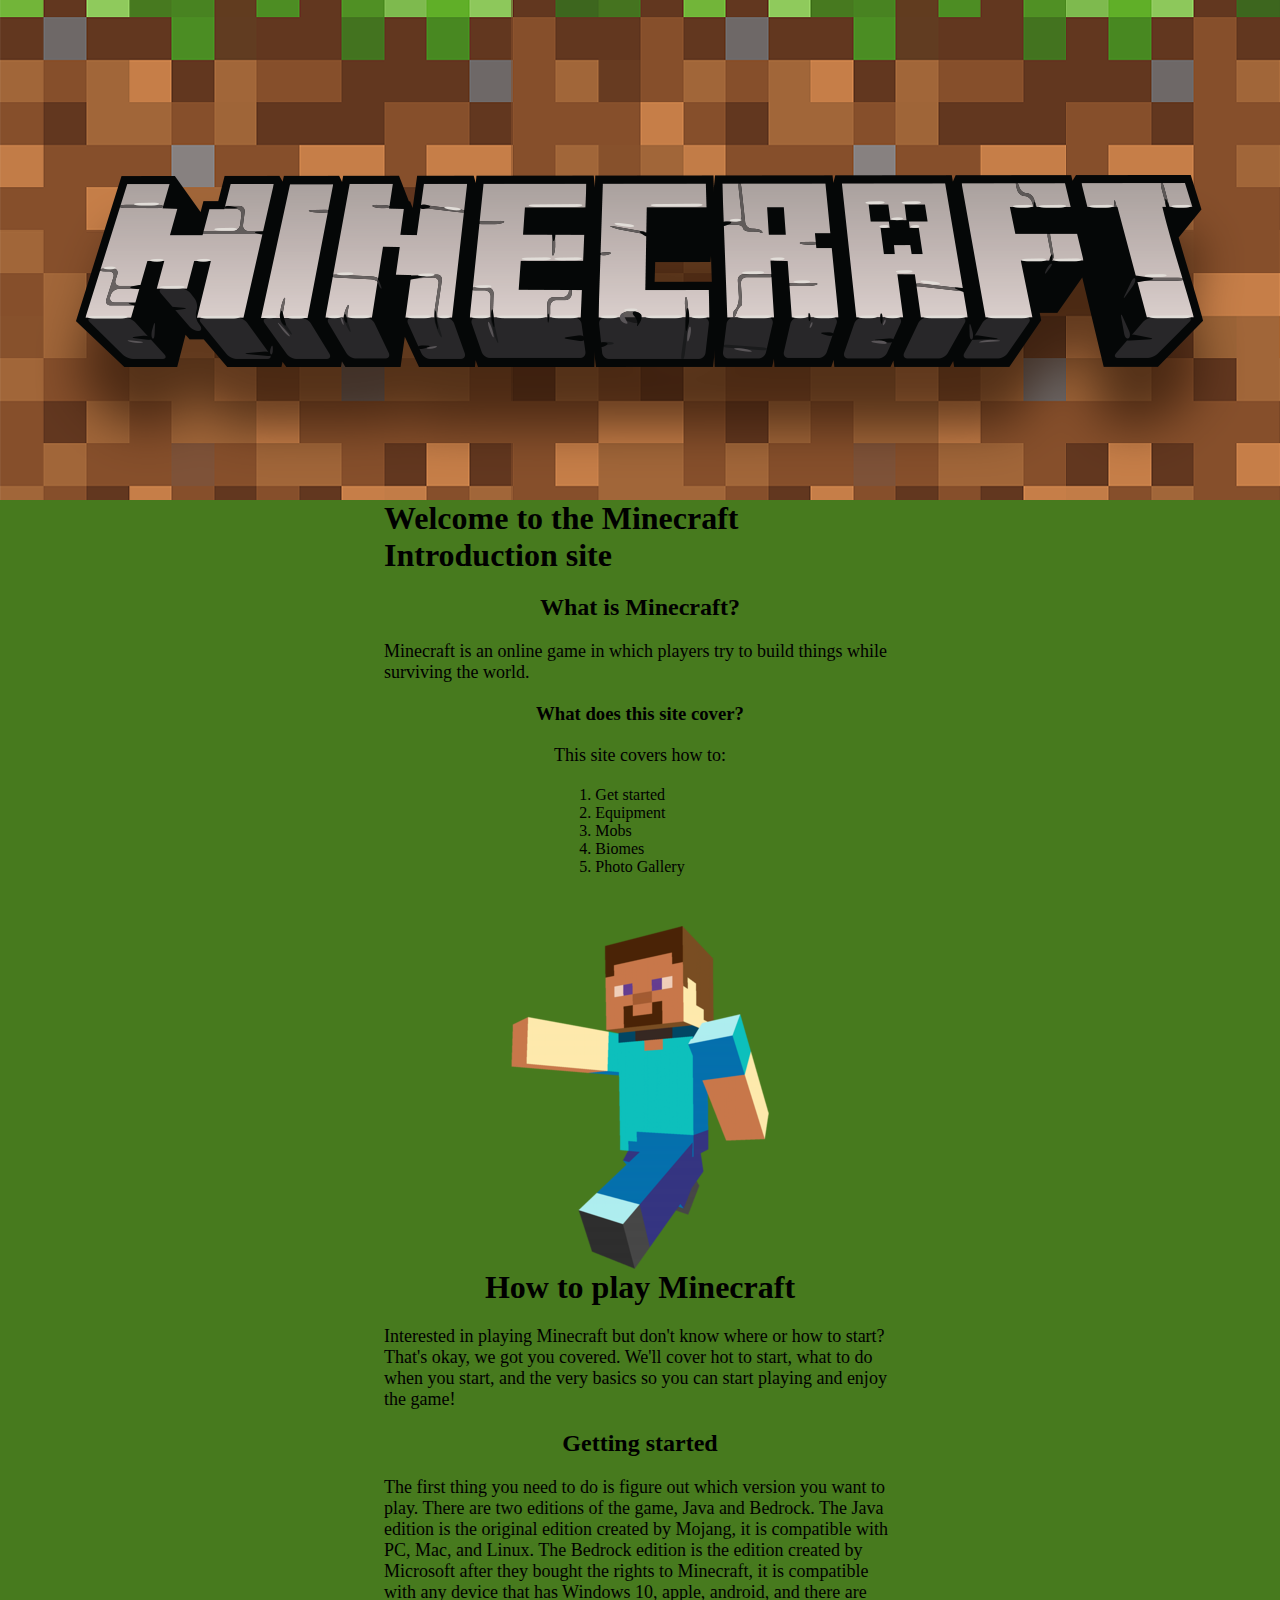
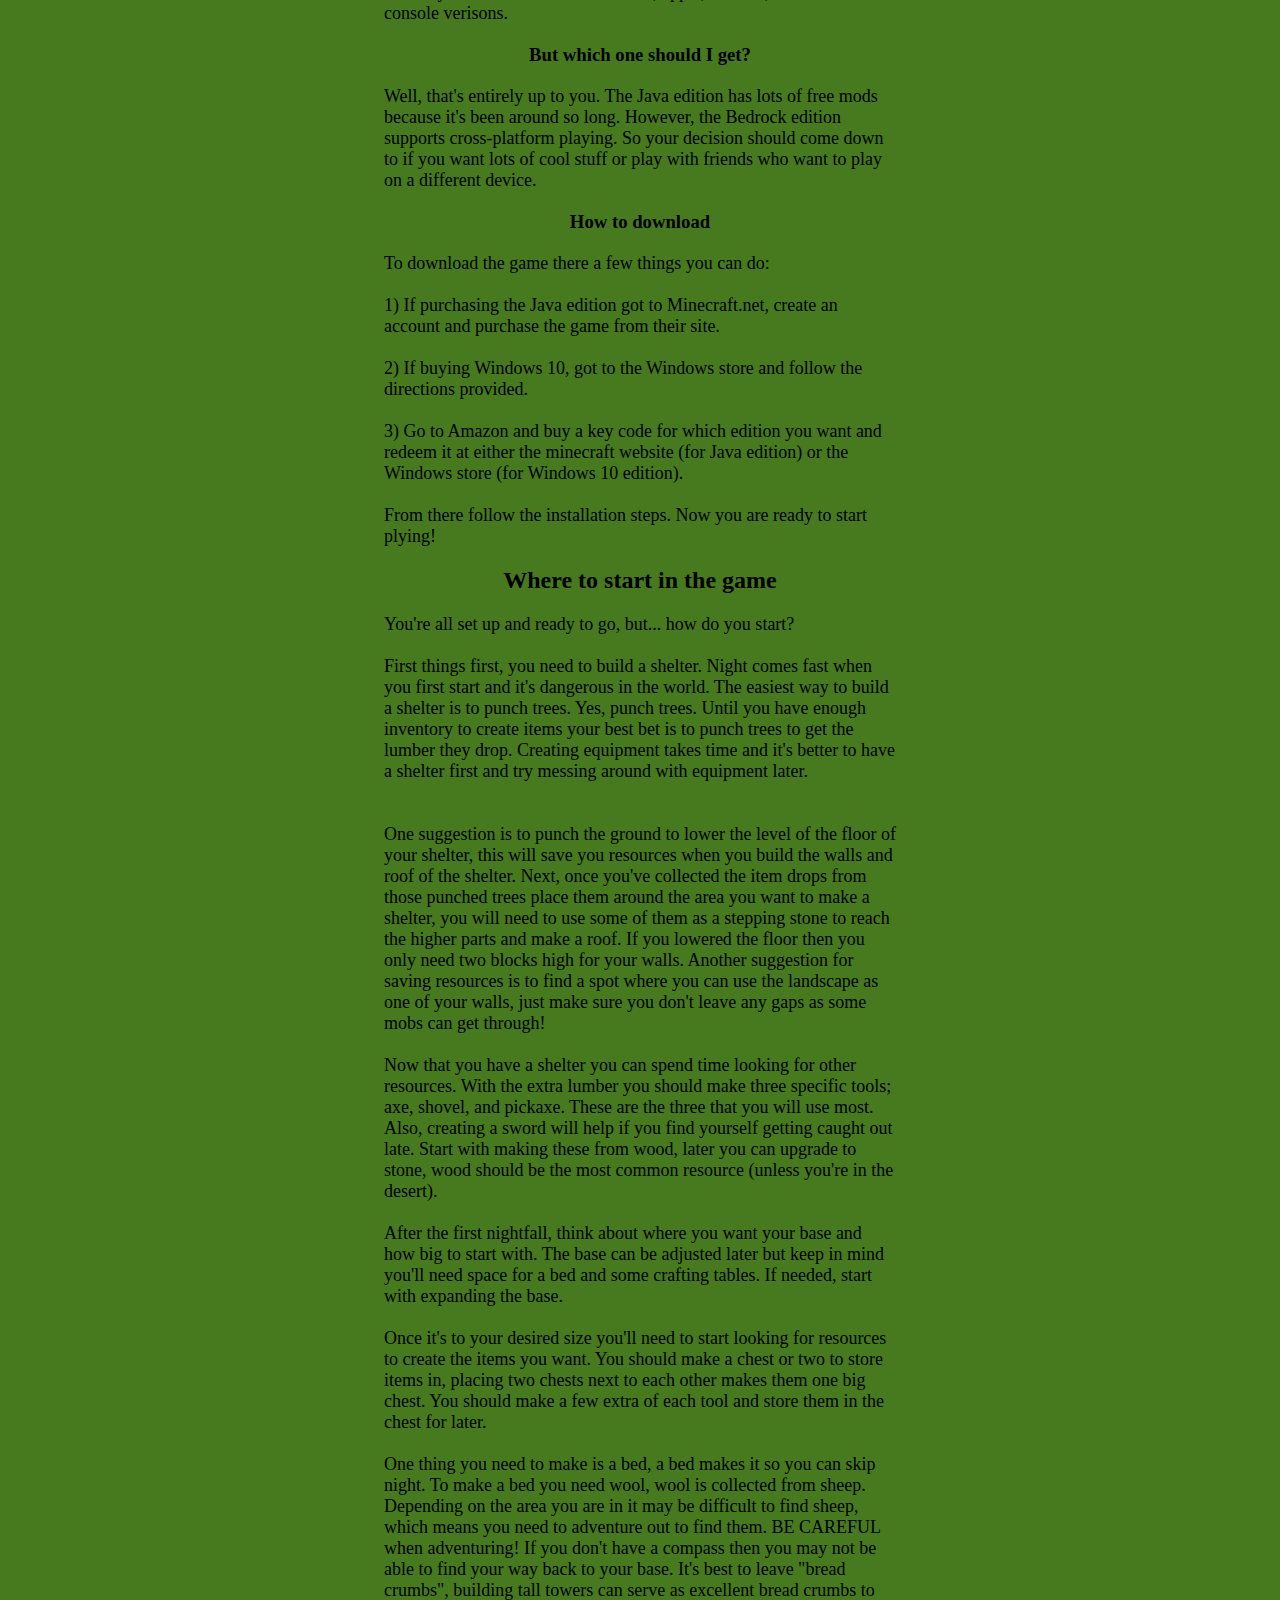
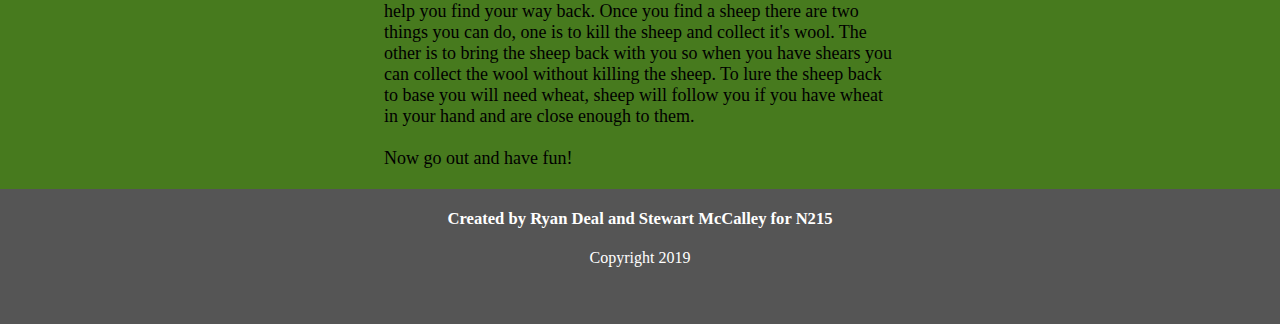
==== index.html @ 2ace2892 "created home page and added hero image" ====
<!DOCTYPE html>
<html lang="en">
  <head>
    <meta charset="UTF-8" />
    <meta name="viewport" content="width=device-width, initial-scale=1.0" />
    <meta http-equiv="X-UA-Compatible" content="ie=edge" />
    <link rel="stylesheet" href="css/styles.css" />
    <title>NEWM-N 215 Homework</title>
  </head>
  <body>
    <section class="nav"></section>
    <section class="start">
      <div class="header"></div>

      <div class="intro">
        <h1>Welcome to the Minecraft Introduction site</h1>
      </div>
      <div class="introH">
        <h2>What is Minecraft?</h2>
      </div>
      <div class="introP">
        <p>
          Minecraft is an online game in which players try to build things while
          surviving the world.
        </p>
      </div>
      <div class="detailsHeader">
        <h3>What does this site cover?</h3>
      </div>
      <div class="details">
        <p>This site covers how to:</p>
      </div>
      <div class="list">
        <ol>
          <li>Get started</li>
          <li>Equipment</li>
          <li>Mobs</li>
          <li>Biomes</li>
          <li>Photo Gallery</li>
        </ol>
      </div>
      <div class="steve">
        <img src="img/SteveMinecraft.png" alt="" />
      </div>
    </section>
    <section class="howTo">
      <div class="title">
        <h1>How to play Minecraft</h1>
      </div>
      <div class="opener">
        <p>
          Interested in playing Minecraft but don't know where or how to start?
          That's okay, we got you covered. We'll cover hot to start, what to do
          when you start, and the very basics so you can start playing and enjoy
          the game!
        </p>
      </div>
      <div class="getStarted">
        <h2>Getting started</h2>
      </div>
      <div class="starting">
        <p>
          The first thing you need to do is figure out which version you want to
          play. There are two editions of the game, Java and Bedrock. The Java
          edition is the original edition created by Mojang, it is compatible
          with PC, Mac, and Linux. The Bedrock edition is the edition created by
          Microsoft after they bought the rights to Minecraft, it is compatible
          with any device that has Windows 10, apple, android, and there are
          console verisons.
        </p>
      </div>
      <div class="edition">
        <h3>But which one should I get?</h3>
      </div>
      <div class="difference">
        <p>
          Well, that's entirely up to you. The Java edition has lots of free
          mods because it's been around so long. However, the Bedrock edition
          supports cross-platform playing. So your decision should come down to
          if you want lots of cool stuff or play with friends who want to play
          on a different device.
        </p>
      </div>
      <div class="download">
        <h3>How to download</h3>
      </div>
      <div class="downloading">
        <p>
          To download the game there a few things you can do:<br /><br />
          1) If purchasing the Java edition got to Minecraft.net, create an
          account and purchase the game from their site. <br /><br />
          2) If buying Windows 10, got to the Windows store and follow the
          directions provided. <br /><br />
          3) Go to Amazon and buy a key code for which edition you want and
          redeem it at either the minecraft website (for Java edition) or the
          Windows store (for Windows 10 edition).<br /><br />
          From there follow the installation steps. Now you are ready to start
          plying!
        </p>
      </div>
      <div class="playing">
        <h2>Where to start in the game</h2>
      </div>
      <div class="play">
        <p>
          You're all set up and ready to go, but... how do you start?<br /><br />
          First things first, you need to build a shelter. Night comes fast when
          you first start and it's dangerous in the world. The easiest way to
          build a shelter is to punch trees. Yes, punch trees. Until you have
          enough inventory to create items your best bet is to punch trees to
          get the lumber they drop. Creating equipment takes time and it's
          better to have a shelter first and try messing around with equipment
          later. <br /><br /><br />
          One suggestion is to punch the ground to lower the level of the floor
          of your shelter, this will save you resources when you build the walls
          and roof of the shelter. Next, once you've collected the item drops
          from those punched trees place them around the area you want to make a
          shelter, you will need to use some of them as a stepping stone to
          reach the higher parts and make a roof. If you lowered the floor then
          you only need two blocks high for your walls. Another suggestion for
          saving resources is to find a spot where you can use the landscape as
          one of your walls, just make sure you don't leave any gaps as some
          mobs can get through!
          <br /><br />
          Now that you have a shelter you can spend time looking for other
          resources. With the extra lumber you should make three specific tools;
          axe, shovel, and pickaxe. These are the three that you will use most.
          Also, creating a sword will help if you find yourself getting caught
          out late. Start with making these from wood, later you can upgrade to
          stone, wood should be the most common resource (unless you're in the
          desert).<br /><br />
          After the first nightfall, think about where you want your base and
          how big to start with. The base can be adjusted later but keep in mind
          you'll need space for a bed and some crafting tables. If needed, start
          with expanding the base.<br />
          <br />Once it's to your desired size you'll need to start looking for
          resources to create the items you want. You should make a chest or two
          to store items in, placing two chests next to each other makes them
          one big chest. You should make a few extra of each tool and store them
          in the chest for later. <br /><br />
          One thing you need to make is a bed, a bed makes it so you can skip
          night. To make a bed you need wool, wool is collected from sheep.
          Depending on the area you are in it may be difficult to find sheep,
          which means you need to adventure out to find them. BE CAREFUL when
          adventuring! If you don't have a compass then you may not be able to
          find your way back to your base. It's best to leave "bread crumbs",
          building tall towers can serve as excellent bread crumbs to help you
          find your way back. Once you find a sheep there are two things you can
          do, one is to kill the sheep and collect it's wool. The other is to
          bring the sheep back with you so when you have shears you can collect
          the wool without killing the sheep. To lure the sheep back to base you
          will need wheat, sheep will follow you if you have wheat in your hand
          and are close enough to them. <br /><br />
          Now go out and have fun!
        </p>
      </div>
    </section>
    <section class="varieties"></section>
    <section class="varieties"></section>
    <section class="varieties"></section>
    <section class="photos"></section>
    <section class="footer">
      <div class="logo">
        <img src="img/favicon.ico" alt="" />
      </div>
      <div class="contributors">
        <h5>Created by Ryan Deal and Stewart McCalley for N215</h5>
      </div>
      <div class="copyright">
        <p>Copyright 2019</p>
      </div>
    </section>
  </body>
</html>
---- css/styles.css ----
* {
  margin: 0;
  padding: 0;
  -webkit-box-sizing: border-box;
  box-sizing: border-box; }

html,
body {
  height: 100%; }

h1,
h2,
h3,
h4,
h5,
h6,
p {
  margin-bottom: 20px; }

.footer {
  height: 15%;
  background-color: #555555;
  color: white; }
  .footer .contributors {
    font-size: 20px;
    display: -webkit-box;
    display: -ms-flexbox;
    display: flex;
    -webkit-box-pack: center;
    -ms-flex-pack: center;
    justify-content: center;
    -webkit-box-align: center;
    -ms-flex-align: center;
    align-items: center;
    width: 40%;
    margin: auto; }
    .footer .contributors h5 {
      margin-top: 20px; }
  .footer .copyright {
    display: -webkit-box;
    display: -ms-flexbox;
    display: flex;
    -webkit-box-pack: center;
    -ms-flex-pack: center;
    justify-content: center;
    -webkit-box-align: center;
    -ms-flex-align: center;
    align-items: center;
    width: 40%;
    margin: auto; }
  .footer .logo {
    position: absolute;
    margin-top: 20px;
    margin-left: 35%; }

.howTo {
  min-height: 100%;
  width: 100%;
  background-color: #477a1e; }
  .howTo p {
    font-size: 18px; }
  .howTo .title {
    display: -webkit-box;
    display: -ms-flexbox;
    display: flex;
    -webkit-box-pack: center;
    -ms-flex-pack: center;
    justify-content: center;
    -webkit-box-align: center;
    -ms-flex-align: center;
    align-items: center; }
  .howTo .opener {
    display: -webkit-box;
    display: -ms-flexbox;
    display: flex;
    -webkit-box-pack: center;
    -ms-flex-pack: center;
    justify-content: center;
    -webkit-box-align: center;
    -ms-flex-align: center;
    align-items: center;
    width: 40%;
    margin: auto; }
  .howTo .getStarted {
    display: -webkit-box;
    display: -ms-flexbox;
    display: flex;
    -webkit-box-pack: center;
    -ms-flex-pack: center;
    justify-content: center;
    -webkit-box-align: center;
    -ms-flex-align: center;
    align-items: center;
    width: 40%;
    margin: auto; }
  .howTo .starting {
    display: -webkit-box;
    display: -ms-flexbox;
    display: flex;
    -webkit-box-pack: center;
    -ms-flex-pack: center;
    justify-content: center;
    -webkit-box-align: center;
    -ms-flex-align: center;
    align-items: center;
    width: 40%;
    margin: auto; }
  .howTo .edition {
    display: -webkit-box;
    display: -ms-flexbox;
    display: flex;
    -webkit-box-pack: center;
    -ms-flex-pack: center;
    justify-content: center;
    -webkit-box-align: center;
    -ms-flex-align: center;
    align-items: center;
    width: 40%;
    margin: auto; }
  .howTo .difference {
    display: -webkit-box;
    display: -ms-flexbox;
    display: flex;
    -webkit-box-pack: center;
    -ms-flex-pack: center;
    justify-content: center;
    -webkit-box-align: center;
    -ms-flex-align: center;
    align-items: center;
    width: 40%;
    margin: auto; }
  .howTo .download {
    display: -webkit-box;
    display: -ms-flexbox;
    display: flex;
    -webkit-box-pack: center;
    -ms-flex-pack: center;
    justify-content: center;
    -webkit-box-align: center;
    -ms-flex-align: center;
    align-items: center;
    width: 40%;
    margin: auto; }
  .howTo .downloading {
    display: -webkit-box;
    display: -ms-flexbox;
    display: flex;
    -webkit-box-pack: center;
    -ms-flex-pack: center;
    justify-content: center;
    -webkit-box-align: center;
    -ms-flex-align: center;
    align-items: center;
    width: 40%;
    margin: auto; }
  .howTo .playing {
    display: -webkit-box;
    display: -ms-flexbox;
    display: flex;
    -webkit-box-pack: center;
    -ms-flex-pack: center;
    justify-content: center;
    -webkit-box-align: center;
    -ms-flex-align: center;
    align-items: center;
    width: 40%;
    margin: auto; }
  .howTo .play {
    display: -webkit-box;
    display: -ms-flexbox;
    display: flex;
    -webkit-box-pack: center;
    -ms-flex-pack: center;
    justify-content: center;
    -webkit-box-align: center;
    -ms-flex-align: center;
    align-items: center;
    width: 40%;
    margin: auto; }

.start {
  min-height: 100%;
  width: 100%;
  background-color: #477a1e; }
  .start p {
    font-size: 18px; }
  .start .intro {
    display: -webkit-box;
    display: -ms-flexbox;
    display: flex;
    -webkit-box-pack: center;
    -ms-flex-pack: center;
    justify-content: center;
    -webkit-box-align: center;
    -ms-flex-align: center;
    align-items: center;
    width: 40%;
    margin: auto; }
  .start .introH {
    display: -webkit-box;
    display: -ms-flexbox;
    display: flex;
    -webkit-box-pack: center;
    -ms-flex-pack: center;
    justify-content: center;
    -webkit-box-align: center;
    -ms-flex-align: center;
    align-items: center;
    width: 40%;
    margin: auto; }
  .start .introP {
    display: -webkit-box;
    display: -ms-flexbox;
    display: flex;
    -webkit-box-pack: center;
    -ms-flex-pack: center;
    justify-content: center;
    -webkit-box-align: center;
    -ms-flex-align: center;
    align-items: center;
    width: 40%;
    margin: auto; }
  .start .detailsHeader {
    display: -webkit-box;
    display: -ms-flexbox;
    display: flex;
    -webkit-box-pack: center;
    -ms-flex-pack: center;
    justify-content: center;
    -webkit-box-align: center;
    -ms-flex-align: center;
    align-items: center;
    width: 40%;
    margin: auto; }
  .start .details {
    display: -webkit-box;
    display: -ms-flexbox;
    display: flex;
    -webkit-box-pack: center;
    -ms-flex-pack: center;
    justify-content: center;
    -webkit-box-align: center;
    -ms-flex-align: center;
    align-items: center;
    width: 40%;
    margin: auto; }
  .start .list {
    display: -webkit-box;
    display: -ms-flexbox;
    display: flex;
    -webkit-box-pack: center;
    -ms-flex-pack: center;
    justify-content: center;
    -webkit-box-align: center;
    -ms-flex-align: center;
    align-items: center;
    width: 40%;
    margin: auto; }
  .start .steve {
    display: -webkit-box;
    display: -ms-flexbox;
    display: flex;
    -webkit-box-pack: center;
    -ms-flex-pack: center;
    justify-content: center;
    -webkit-box-align: center;
    -ms-flex-align: center;
    align-items: center;
    width: 40%;
    margin: auto;
    margin-top: 50px; }
  .start .header {
    background-image: url("../img/minecraft-hero.png");
    background-repeat: no-repeat;
    background-position: center;
    display: -webkit-box;
    display: -ms-flexbox;
    display: flex;
    -webkit-box-pack: center;
    -ms-flex-pack: center;
    justify-content: center;
    -webkit-box-align: center;
    -ms-flex-align: center;
    align-items: center;
    width: 100%;
    margin: auto;
    height: 500px;
    background-color: #555555; }
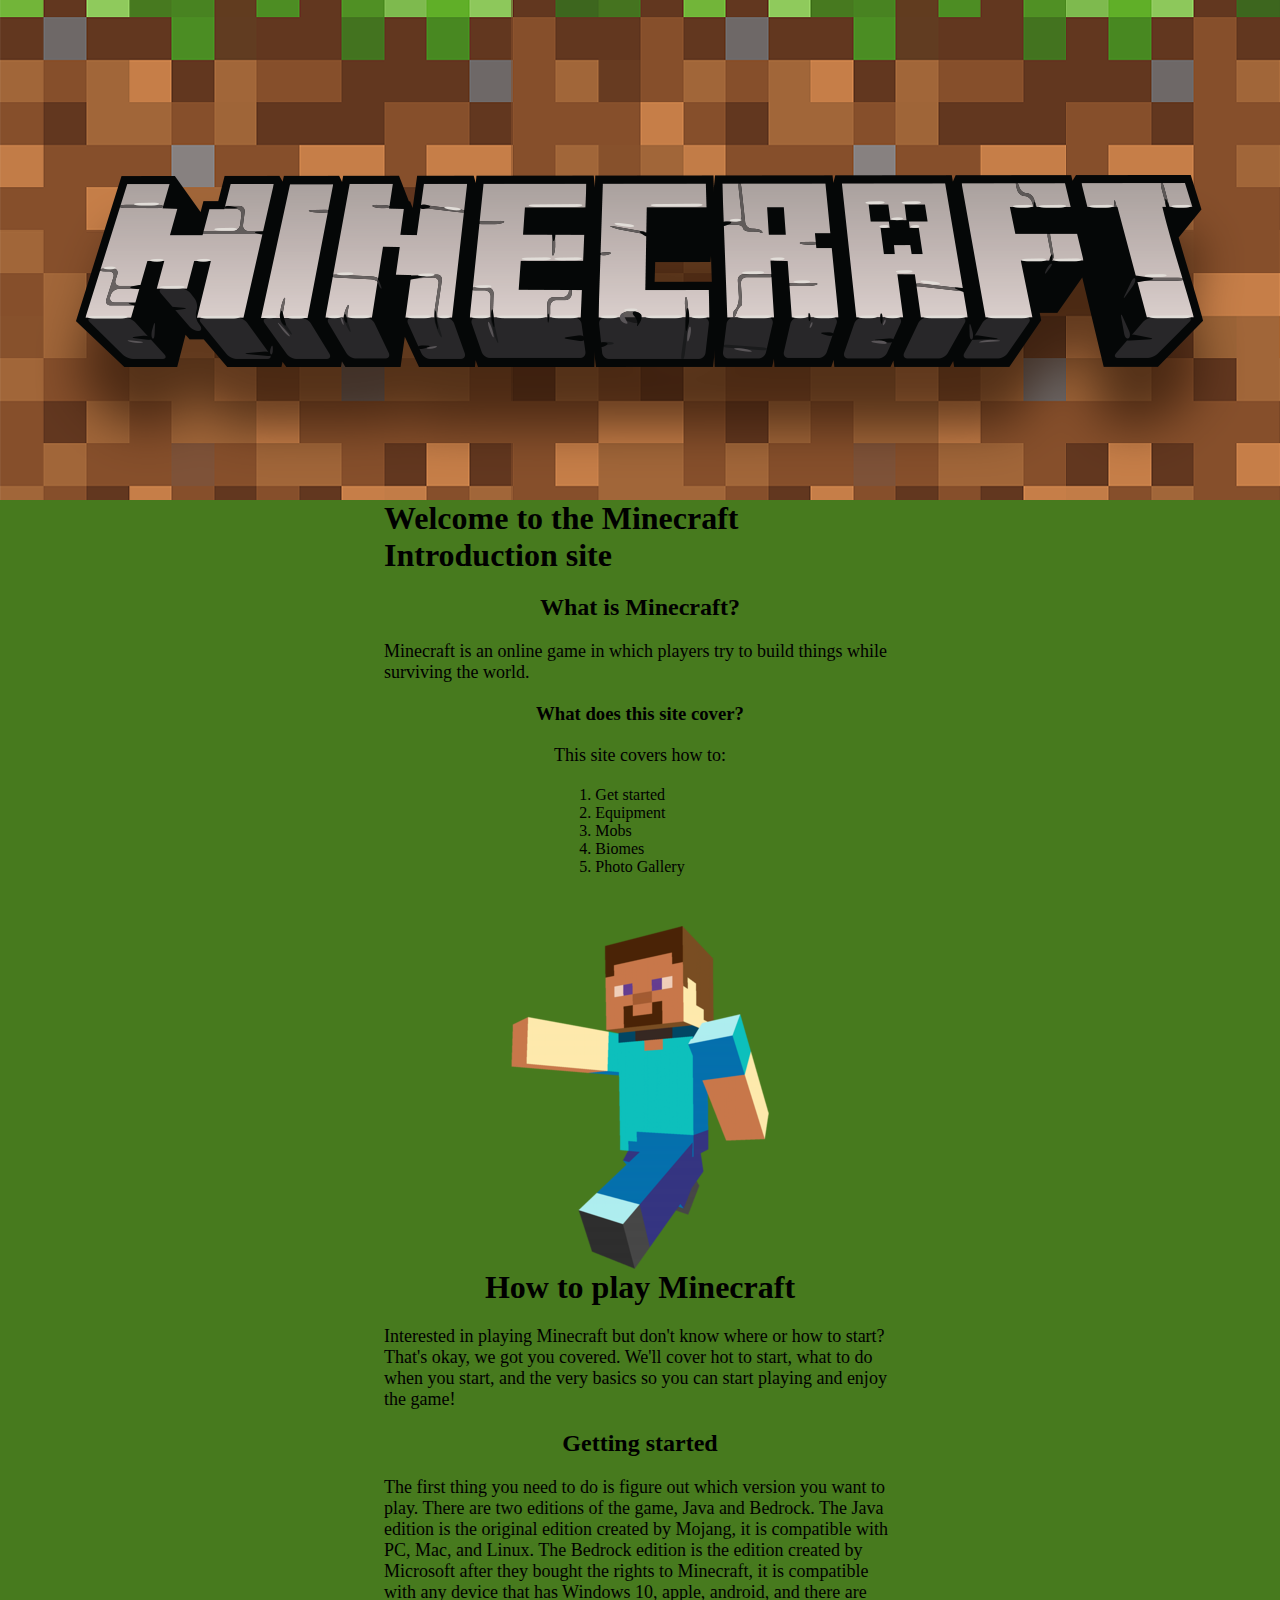
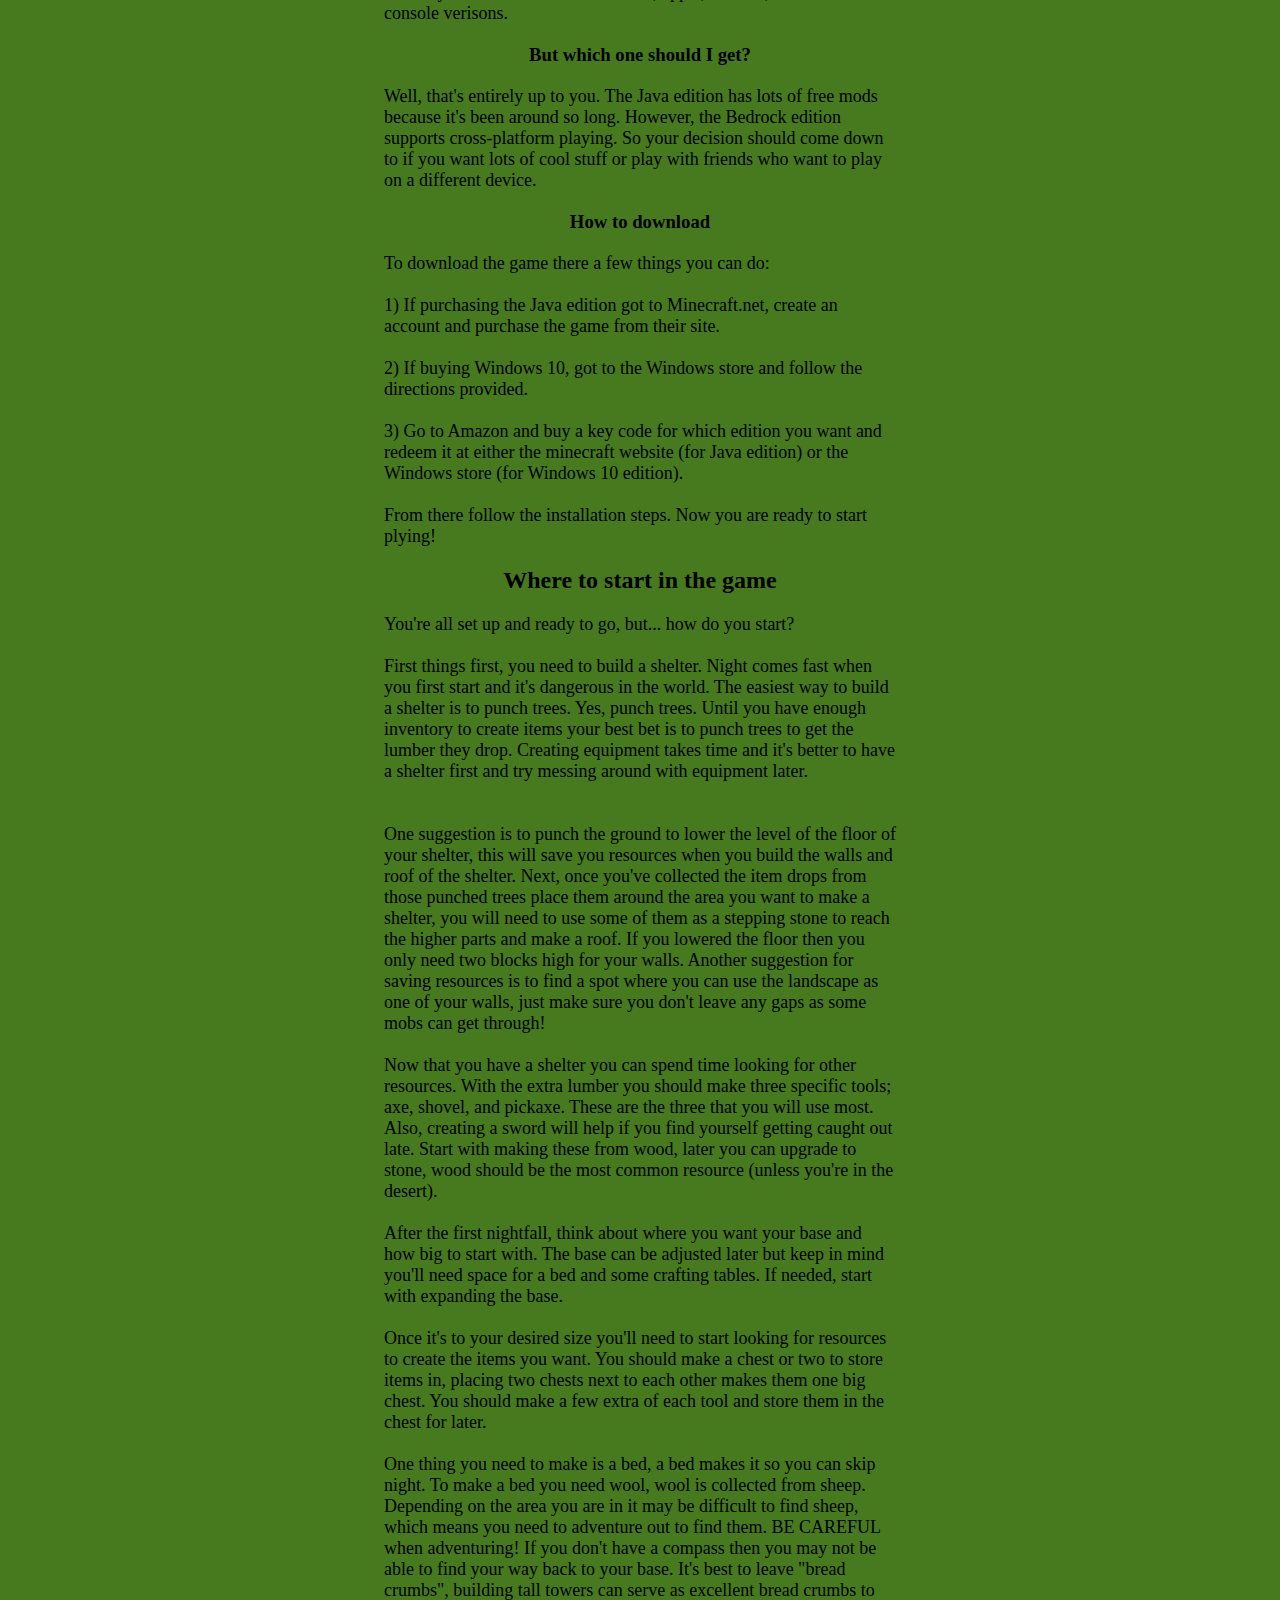
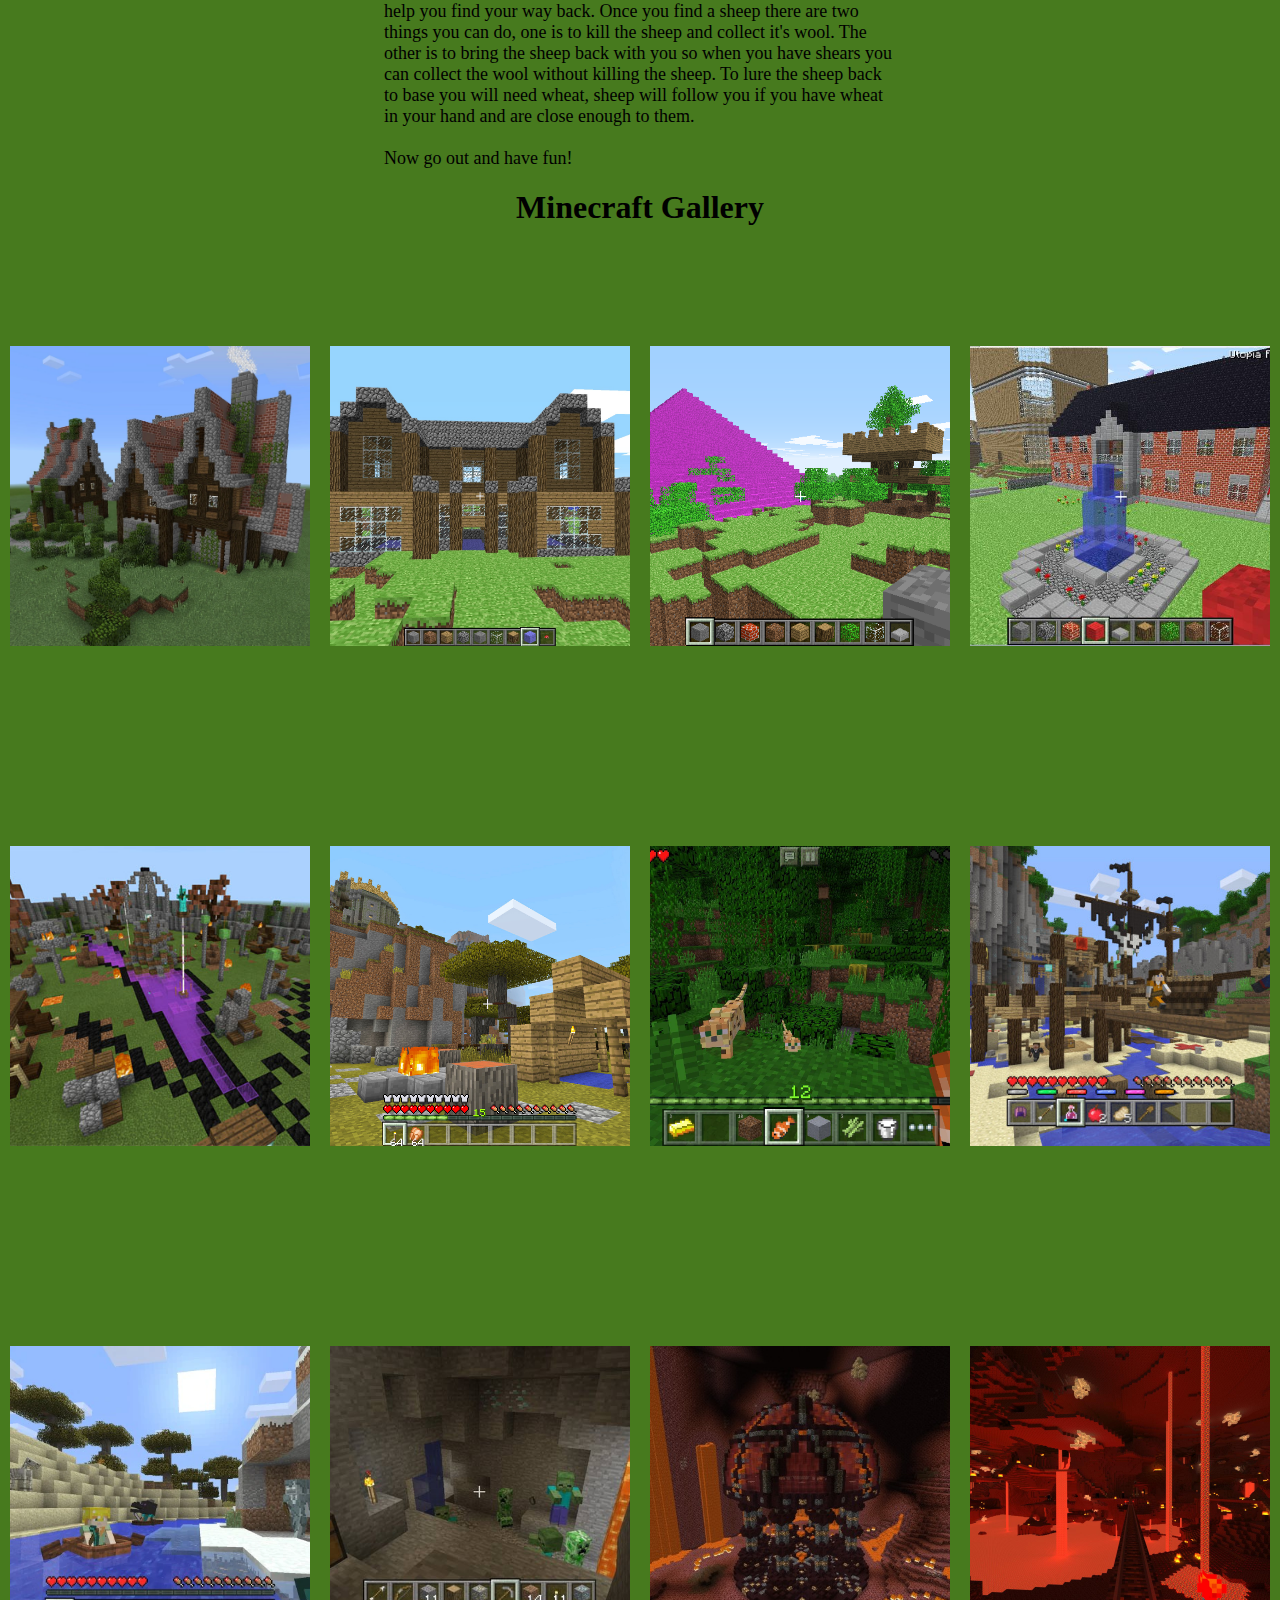
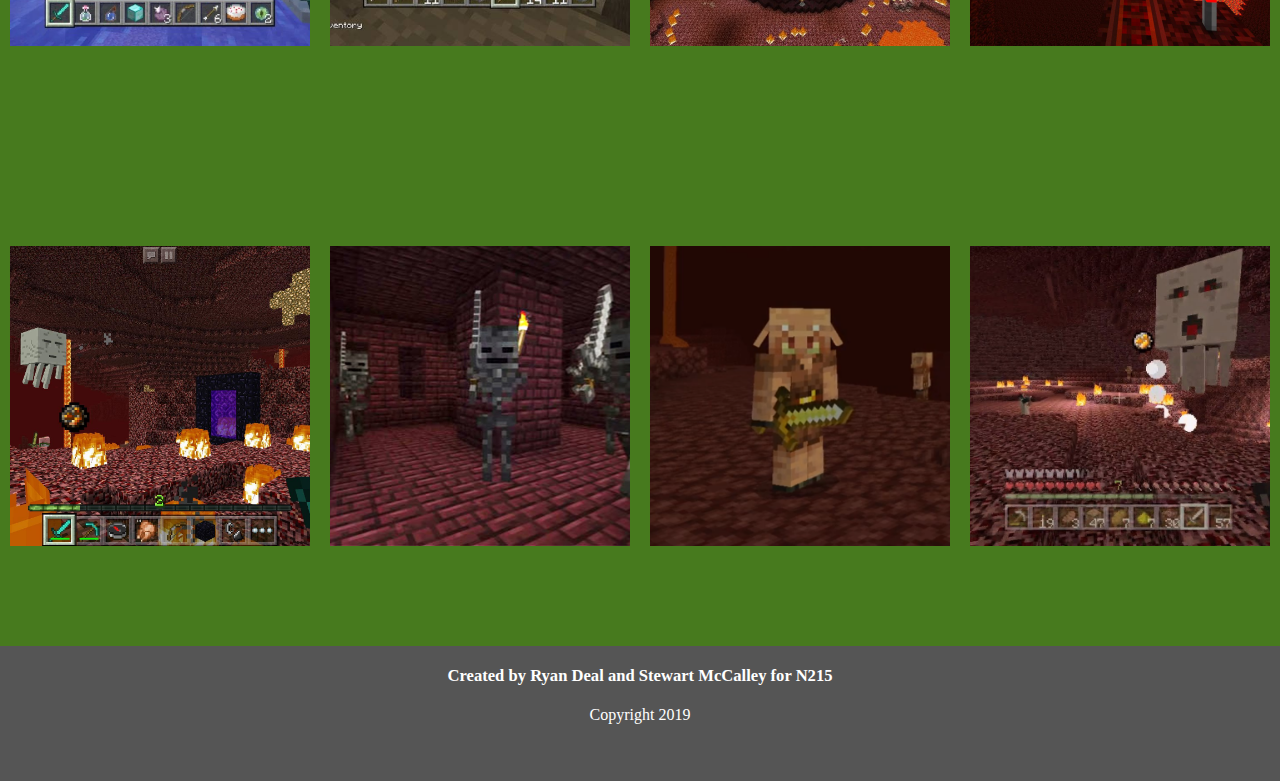
==== commit 50a5eecc: "added photo gallery" ====
--- a/index.html
+++ b/index.html
@@ -158,7 +158,35 @@
     <section class="varieties"></section>
     <section class="varieties"></section>
     <section class="varieties"></section>
-    <section class="photos"></section>
+    <section class="photos">
+      <div class="gallery">
+        <div class="tag"><h1>Minecraft Gallery</h1></div>
+        <div class="group">
+          <div class="one"></div>
+          <div class="two"></div>
+          <div class="three"></div>
+          <div class="four"></div>
+        </div>
+        <div class="group">
+          <div class="five"></div>
+          <div class="six"></div>
+          <div class="seven"></div>
+          <div class="eight"></div>
+        </div>
+        <div class="group">
+          <div class="nine"></div>
+          <div class="ten"></div>
+          <div class="eleven"></div>
+          <div class="twelve"></div>
+        </div>
+        <div class="group">
+          <div class="thirteen"></div>
+          <div class="fourteen"></div>
+          <div class="fifteen"></div>
+          <div class="sixteen"></div>
+        </div>
+      </div>
+    </section>
     <section class="footer">
       <div class="logo">
         <img src="img/favicon.ico" alt="" />
--- a/css/styles.css
+++ b/css/styles.css
@@ -178,6 +178,146 @@
     width: 40%;
     margin: auto; }
 
+.gallery {
+  min-height: 100%;
+  display: -webkit-box;
+  display: -ms-flexbox;
+  display: flex;
+  -webkit-box-orient: vertical;
+  -webkit-box-direction: normal;
+  -ms-flex-direction: column;
+  flex-direction: column;
+  -webkit-box-pack: center;
+  -ms-flex-pack: center;
+  justify-content: center;
+  -webkit-box-align: center;
+  -ms-flex-align: center;
+  align-items: center;
+  background-color: #477a1e; }
+  .gallery .group {
+    height: 500px;
+    width: 100%;
+    display: -webkit-box;
+    display: -ms-flexbox;
+    display: flex;
+    -ms-flex-pack: distribute;
+    justify-content: space-around;
+    -webkit-box-align: center;
+    -ms-flex-align: center;
+    align-items: center; }
+    .gallery .group .one {
+      height: 300px;
+      width: 300px;
+      background-image: url("../img/gallery1.jpg");
+      background-repeat: no-repeat;
+      background-position: center;
+      background-size: cover; }
+    .gallery .group .two {
+      height: 300px;
+      width: 300px;
+      background-image: url("../img/gallery2.jpg");
+      background-repeat: no-repeat;
+      background-position: center;
+      background-size: cover; }
+    .gallery .group .three {
+      height: 300px;
+      width: 300px;
+      background-image: url("../img/gallery3.png");
+      background-repeat: no-repeat;
+      background-position: center;
+      background-size: cover; }
+    .gallery .group .four {
+      height: 300px;
+      width: 300px;
+      background-image: url("../img/gallery4.jpg");
+      background-repeat: no-repeat;
+      background-position: center;
+      background-size: cover; }
+    .gallery .group .five {
+      height: 300px;
+      width: 300px;
+      background-image: url("../img/gallery5.jpg");
+      background-repeat: no-repeat;
+      background-position: center;
+      background-size: cover; }
+    .gallery .group .six {
+      height: 300px;
+      width: 300px;
+      background-image: url("../img/gallery6.jpg");
+      background-repeat: no-repeat;
+      background-position: center;
+      background-size: cover; }
+    .gallery .group .seven {
+      height: 300px;
+      width: 300px;
+      background-image: url("../img/gallery7.jpg");
+      background-repeat: no-repeat;
+      background-position: center;
+      background-size: cover; }
+    .gallery .group .eight {
+      height: 300px;
+      width: 300px;
+      background-image: url("../img/gallery8.jpg");
+      background-repeat: no-repeat;
+      background-position: center;
+      background-size: cover; }
+    .gallery .group .nine {
+      height: 300px;
+      width: 300px;
+      background-image: url("../img/gallery9.webp");
+      background-repeat: no-repeat;
+      background-position: center;
+      background-size: cover; }
+    .gallery .group .ten {
+      height: 300px;
+      width: 300px;
+      background-image: url("../img/gallery10.jpg");
+      background-repeat: no-repeat;
+      background-position: center;
+      background-size: cover; }
+    .gallery .group .eleven {
+      height: 300px;
+      width: 300px;
+      background-image: url("../img/gallery11.jpg");
+      background-repeat: no-repeat;
+      background-position: center;
+      background-size: cover; }
+    .gallery .group .twelve {
+      height: 300px;
+      width: 300px;
+      background-image: url("../img/gallery12.jpg");
+      background-repeat: no-repeat;
+      background-position: center;
+      background-size: cover; }
+    .gallery .group .thirteen {
+      height: 300px;
+      width: 300px;
+      background-image: url("../img/gallery13.jpg");
+      background-repeat: no-repeat;
+      background-position: center;
+      background-size: cover; }
+    .gallery .group .fourteen {
+      height: 300px;
+      width: 300px;
+      background-image: url("../img/gallery14.jpg");
+      background-repeat: no-repeat;
+      background-position: center;
+      background-size: cover; }
+    .gallery .group .fifteen {
+      height: 300px;
+      width: 300px;
+      background-image: url("../img/gallery15.png");
+      background-repeat: no-repeat;
+      background-position: center;
+      background-size: cover; }
+    .gallery .group .sixteen {
+      height: 300px;
+      width: 300px;
+      background-image: url("../img/gallery16.jpg");
+      background-repeat: no-repeat;
+      background-position: center;
+      background-size: cover; }
+
 .start {
   min-height: 100%;
   width: 100%;
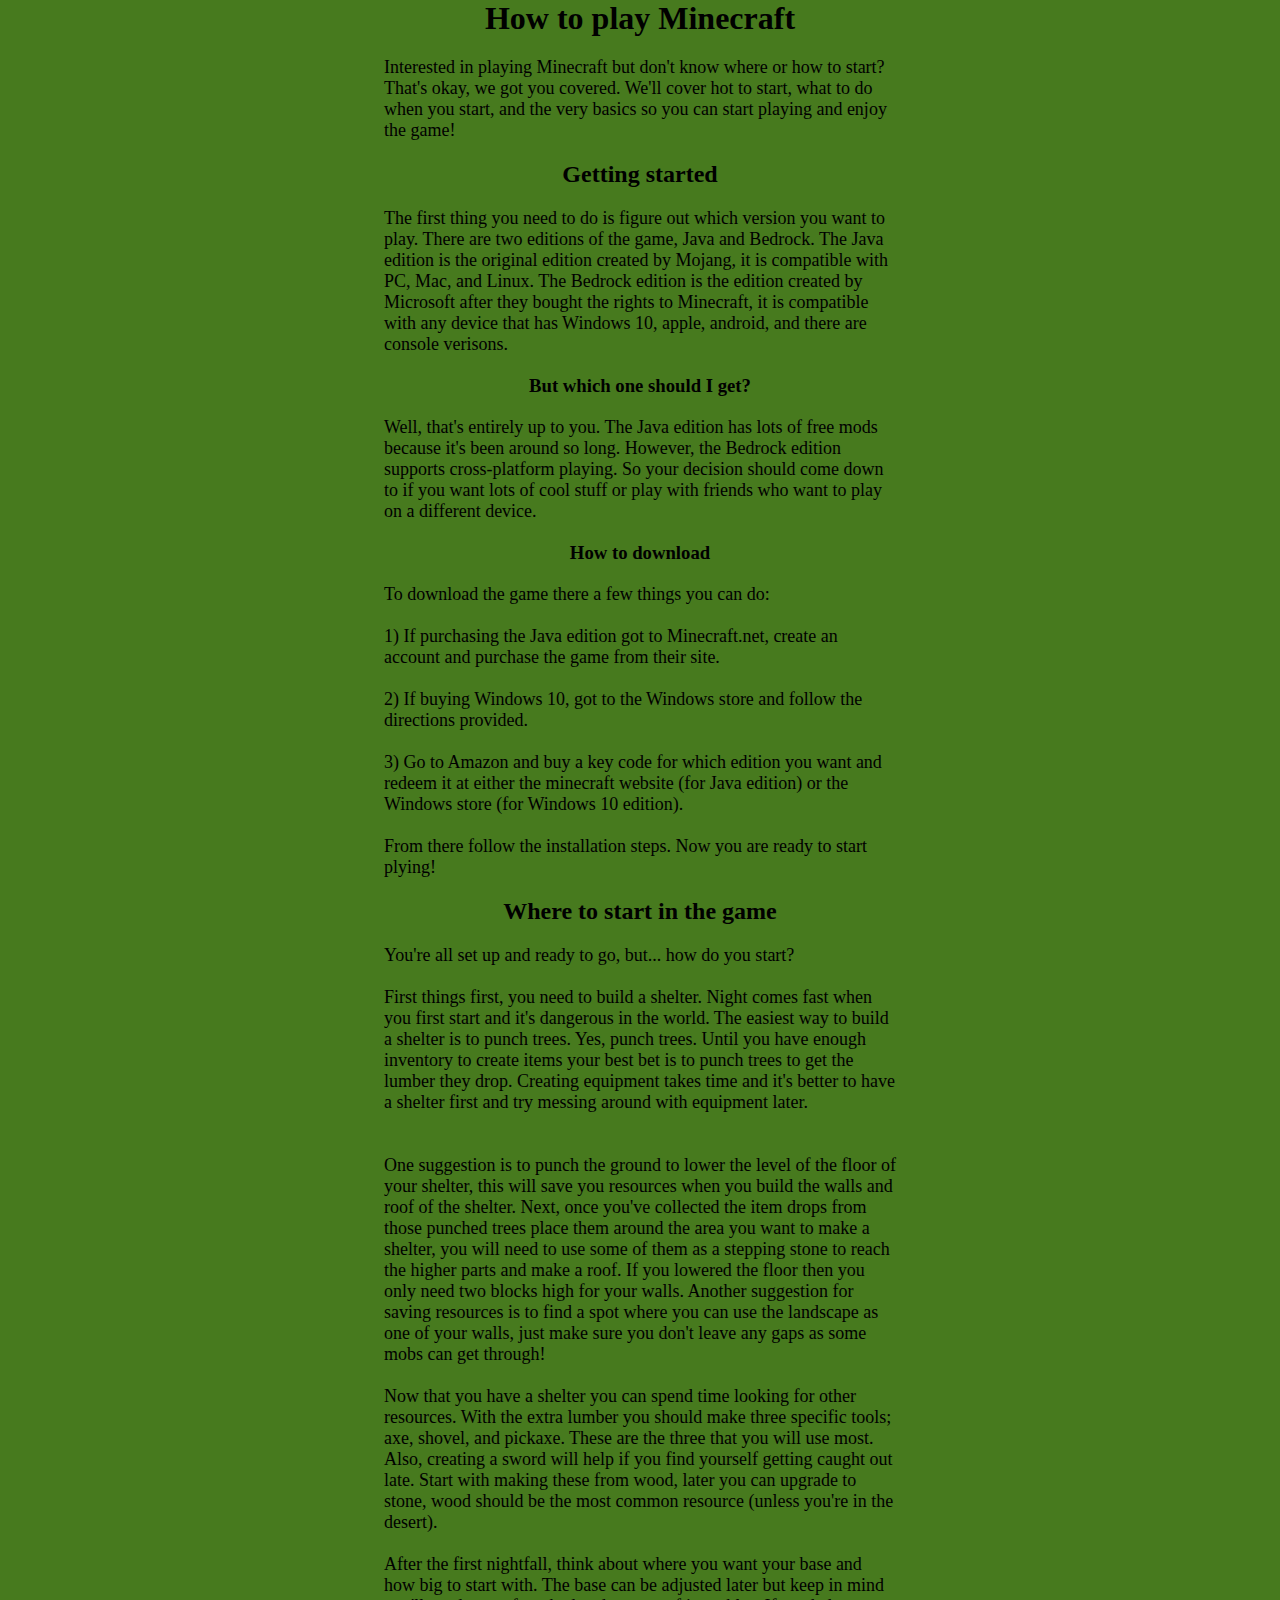
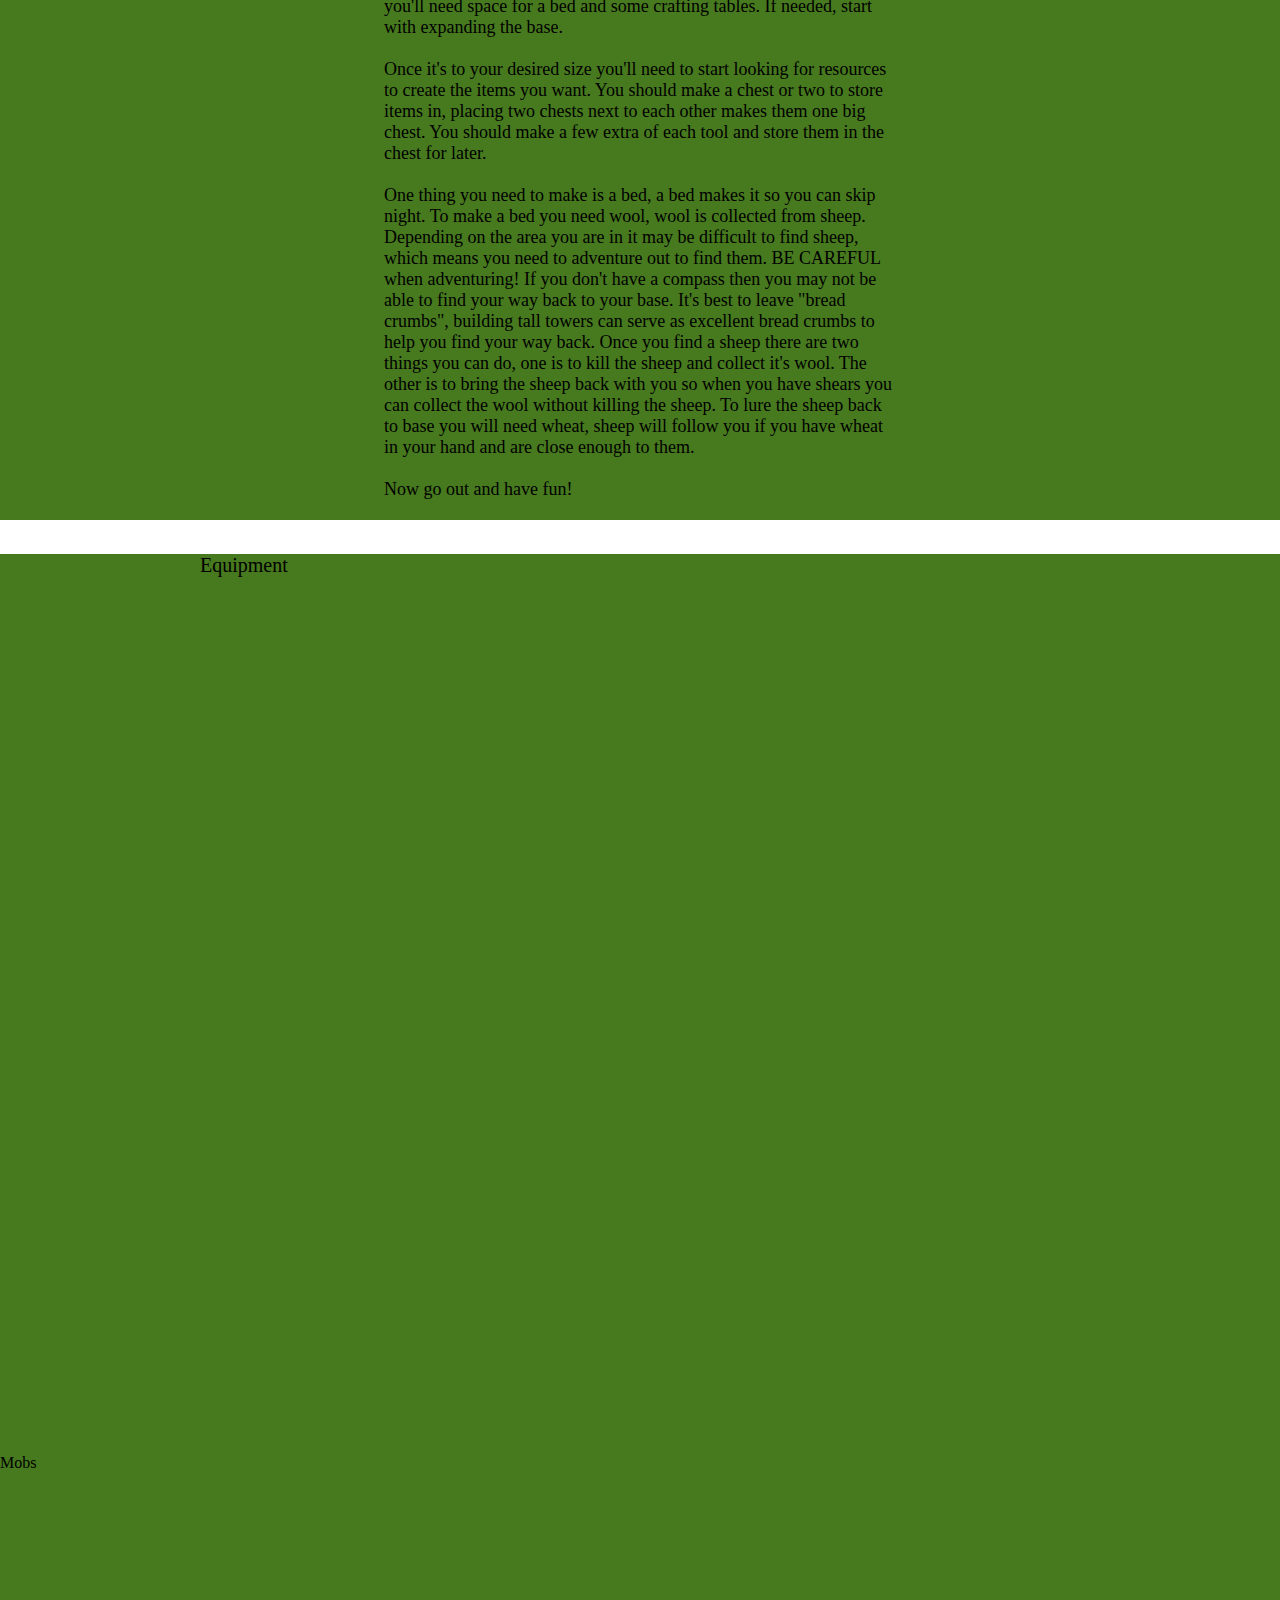
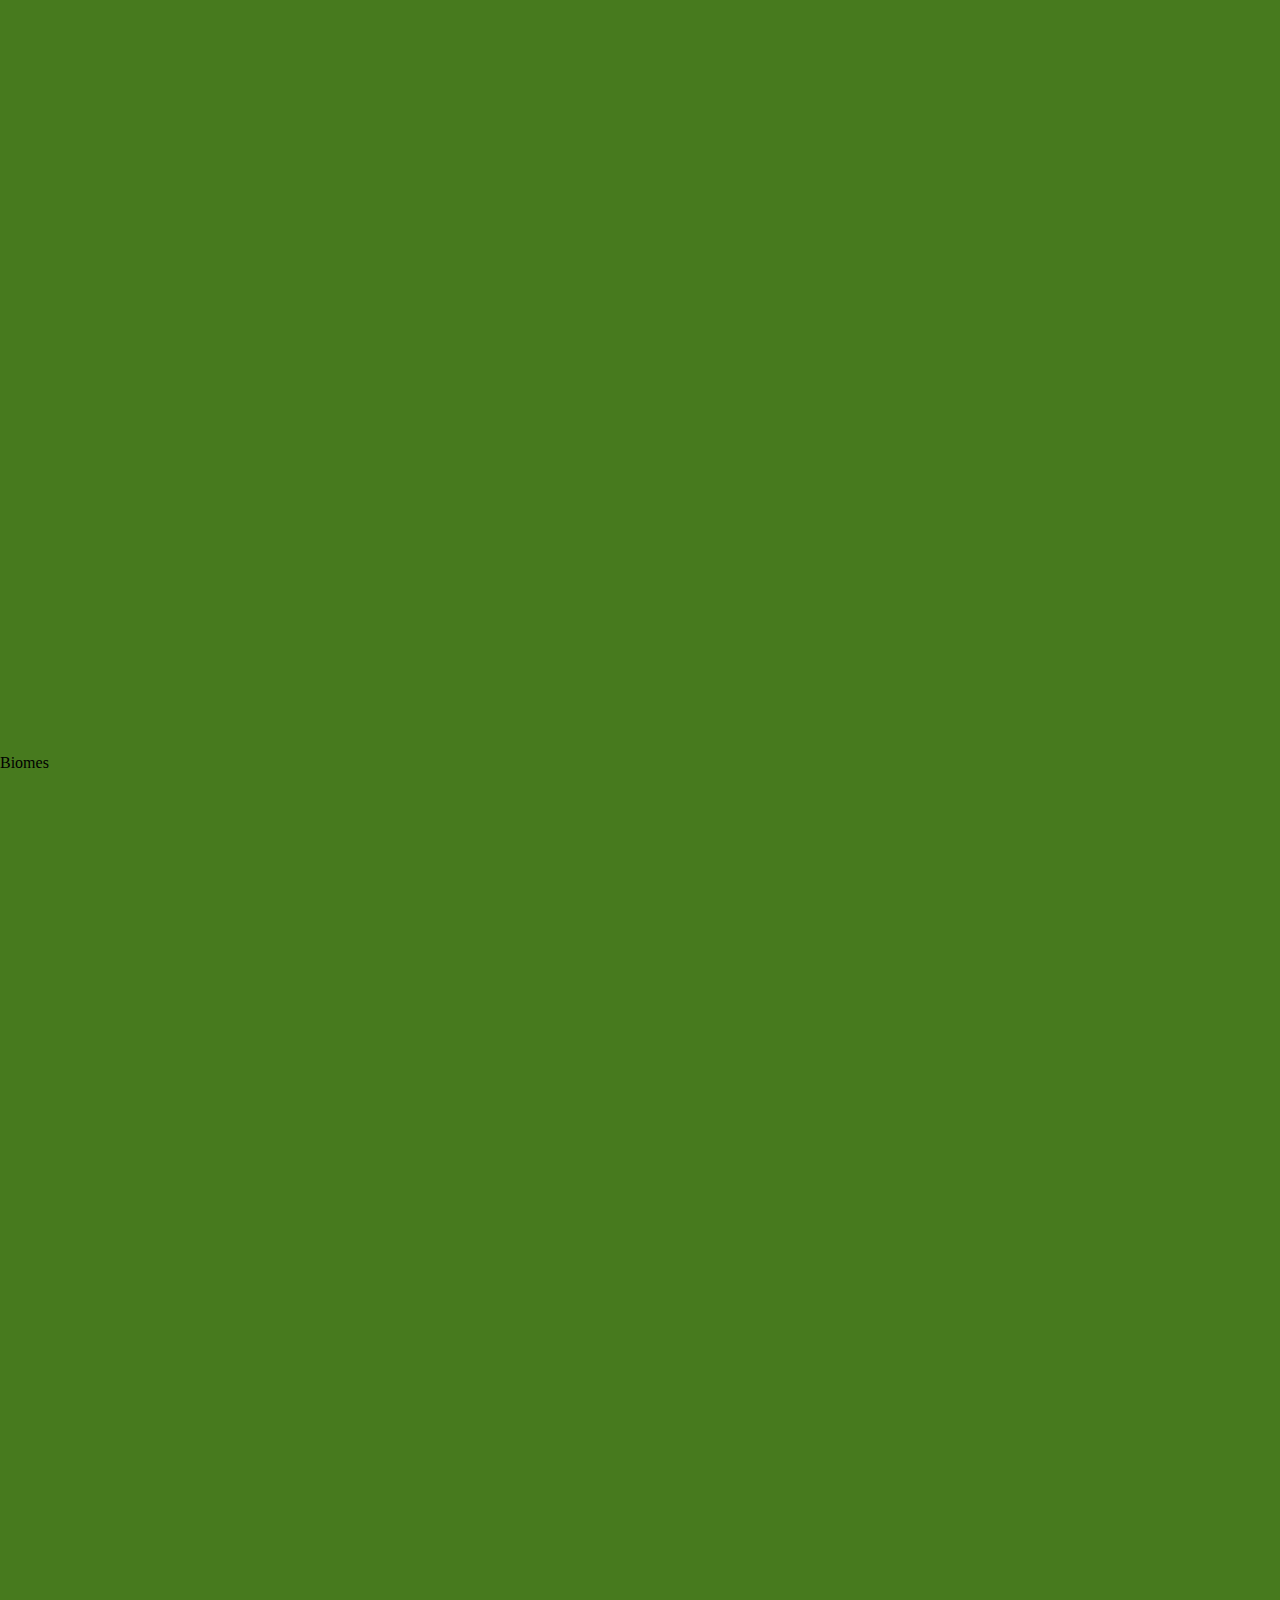
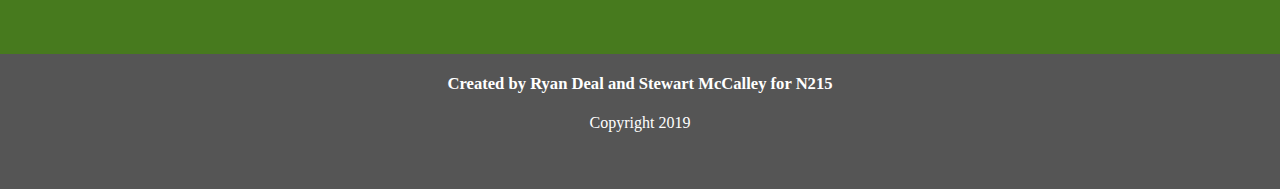
==== commit f8c08424: "Changed file names of images and started work on making the layout of sections" ====
--- a/index.html
+++ b/index.html
@@ -9,40 +9,7 @@
   </head>
   <body>
     <section class="nav"></section>
-    <section class="start">
-      <div class="header"></div>
-
-      <div class="intro">
-        <h1>Welcome to the Minecraft Introduction site</h1>
-      </div>
-      <div class="introH">
-        <h2>What is Minecraft?</h2>
-      </div>
-      <div class="introP">
-        <p>
-          Minecraft is an online game in which players try to build things while
-          surviving the world.
-        </p>
-      </div>
-      <div class="detailsHeader">
-        <h3>What does this site cover?</h3>
-      </div>
-      <div class="details">
-        <p>This site covers how to:</p>
-      </div>
-      <div class="list">
-        <ol>
-          <li>Get started</li>
-          <li>Equipment</li>
-          <li>Mobs</li>
-          <li>Biomes</li>
-          <li>Photo Gallery</li>
-        </ol>
-      </div>
-      <div class="steve">
-        <img src="img/SteveMinecraft.png" alt="" />
-      </div>
-    </section>
+    <section class="start"></section>
     <section class="howTo">
       <div class="title">
         <h1>How to play Minecraft</h1>
@@ -55,7 +22,7 @@
           the game!
         </p>
       </div>
-      <div class="getStarted">
+      <div class="start">
         <h2>Getting started</h2>
       </div>
       <div class="starting">
@@ -121,72 +88,116 @@
           saving resources is to find a spot where you can use the landscape as
           one of your walls, just make sure you don't leave any gaps as some
           mobs can get through!
-          <br /><br />
+        <br><br>        
           Now that you have a shelter you can spend time looking for other
           resources. With the extra lumber you should make three specific tools;
           axe, shovel, and pickaxe. These are the three that you will use most.
           Also, creating a sword will help if you find yourself getting caught
           out late. Start with making these from wood, later you can upgrade to
           stone, wood should be the most common resource (unless you're in the
-          desert).<br /><br />
-          After the first nightfall, think about where you want your base and
-          how big to start with. The base can be adjusted later but keep in mind
-          you'll need space for a bed and some crafting tables. If needed, start
-          with expanding the base.<br />
-          <br />Once it's to your desired size you'll need to start looking for
-          resources to create the items you want. You should make a chest or two
-          to store items in, placing two chests next to each other makes them
-          one big chest. You should make a few extra of each tool and store them
-          in the chest for later. <br /><br />
-          One thing you need to make is a bed, a bed makes it so you can skip
-          night. To make a bed you need wool, wool is collected from sheep.
-          Depending on the area you are in it may be difficult to find sheep,
-          which means you need to adventure out to find them. BE CAREFUL when
-          adventuring! If you don't have a compass then you may not be able to
-          find your way back to your base. It's best to leave "bread crumbs",
-          building tall towers can serve as excellent bread crumbs to help you
-          find your way back. Once you find a sheep there are two things you can
-          do, one is to kill the sheep and collect it's wool. The other is to
-          bring the sheep back with you so when you have shears you can collect
-          the wool without killing the sheep. To lure the sheep back to base you
-          will need wheat, sheep will follow you if you have wheat in your hand
-          and are close enough to them. <br /><br />
+          desert).<br><br> After the first nightfall, think about where you want your base and how big to start with. The base can be adjusted later but keep in mind you'll need space for a bed and some crafting tables. If needed, start with expanding the base.<br> <br>Once it's to your desired size you'll need to start looking for resources to create the items you want. You should make a chest or two to store items in, placing two chests next to each other makes them one big chest. You should make a few extra of each tool and store them in the chest for later. <br><br>
+          One thing you need to make is a bed, a bed makes it so you can skip night. To make a bed you need wool, wool is collected from sheep. Depending on the area you are in it may be difficult to find sheep, which means you need to adventure out to find them. BE CAREFUL when adventuring! If you don't have a compass then you may not be able to find your way back to your base. It's best to leave "bread crumbs", building tall towers can serve as excellent bread crumbs to help you find your way back. Once you find a sheep there are two things you can do, one is to kill the sheep and collect it's wool. The other is to bring the sheep back with you so when you have shears you can collect the wool without killing the sheep. To lure the sheep back to base you will need wheat, sheep will follow you if you have wheat in your hand and are close enough to them. <br><br>
           Now go out and have fun!
         </p>
       </div>
     </section>
-    <section class="varieties"></section>
-    <section class="varieties"></section>
-    <section class="varieties"></section>
-    <section class="photos">
-      <div class="gallery">
-        <div class="tag"><h1>Minecraft Gallery</h1></div>
-        <div class="group">
-          <div class="one"></div>
-          <div class="two"></div>
-          <div class="three"></div>
-          <div class="four"></div>
-        </div>
-        <div class="group">
-          <div class="five"></div>
-          <div class="six"></div>
-          <div class="seven"></div>
-          <div class="eight"></div>
-        </div>
-        <div class="group">
-          <div class="nine"></div>
-          <div class="ten"></div>
-          <div class="eleven"></div>
-          <div class="twelve"></div>
-        </div>
-        <div class="group">
-          <div class="thirteen"></div>
-          <div class="fourteen"></div>
-          <div class="fifteen"></div>
-          <div class="sixteen"></div>
-        </div>
-      </div>
+    <section class="varieties">
+      <div class="equipment-container">
+        <div class="image-structure">
+          <div class="eq1">
+
+          </div>
+          <p class="eq-title">Equipment</p>
+        </div>
+        <!-- <div class="image-structure">
+          <div class="eq2">
+
+          </div>
+          <p class="eq-title">Equipment</p>
+        </div>
+        <div class="image-structure">
+          <div class="eq3">
+
+          </div>
+          <p class="eq-title">Equipment</p>
+        </div>
+        <div class="image-structure">
+          <div class="eq4">
+
+          </div>
+          <p class="eq-title">Equipment</p>
+        </div>
+        <div class="image-structure">
+          <div class="eq5">
+
+          </div>
+          <p class="eq-title">Equipment</p>
+        </div>
+        <div class="image-structure">
+          <div class="eq6">
+
+          </div>
+          <p class="eq-title">Equipment</p>
+        </div>
+        <div class="image-structure">
+          <div class="eq7">
+
+          </div>
+          <p class="eq-title">Equipment</p>
+        </div>
+        <div class="image-structure">
+          <div class="eq8">
+
+          </div>
+          <p class="eq-title">Equipment</p>
+        </div>
+        <div class="image-structure">
+          <div class="eq9">
+
+          </div>
+          <p class="eq-title">Equipment</p>
+        </div>
+        <div class="image-structure">
+          <div class="eq10">
+
+          </div>
+          <p class="eq-title">Equipment</p>
+        </div>
+        <div class="image-structure">
+          <div class="eq11">
+
+          </div>
+          <p class="eq-title">Equipment</p>
+        </div>
+        <div class="image-structure">
+          <div class="eq12">
+
+          </div>
+          <p class="eq-title">Equipment</p>
+        </div>
+        <div class="image-structure">
+          <div class="eq13">
+
+          </div>
+          <p class="eq-title">Equipment</p>
+        </div>
+        <div class="image-structure">
+          <div class="eq14">
+
+          </div>
+          <p class="eq-title">Equipment</p>
+        </div>
+        <div class="image-structure">
+          <div class="eq15">
+
+          </div>
+          <p class="eq-title">Equipment</p>
+        </div> -->
+    </div>
     </section>
+    <section class="varieties">Mobs</section>
+    <section class="varieties">Biomes</section>
+    <section class="photos"></section>
     <section class="footer">
       <div class="logo">
         <img src="img/favicon.ico" alt="" />
--- a/css/styles.css
+++ b/css/styles.css
@@ -33,7 +33,7 @@
     -ms-flex-align: center;
     align-items: center;
     width: 40%;
-    margin: auto; }
+    margin-left: 30%; }
     .footer .contributors h5 {
       margin-top: 20px; }
   .footer .copyright {
@@ -47,7 +47,7 @@
     -ms-flex-align: center;
     align-items: center;
     width: 40%;
-    margin: auto; }
+    margin-left: 30%; }
   .footer .logo {
     position: absolute;
     margin-top: 20px;
@@ -56,7 +56,7 @@
 .howTo {
   min-height: 100%;
   width: 100%;
-  background-color: #477a1e; }
+  background-color: #477A1E; }
   .howTo p {
     font-size: 18px; }
   .howTo .title {
@@ -80,19 +80,19 @@
     -ms-flex-align: center;
     align-items: center;
     width: 40%;
-    margin: auto; }
-  .howTo .getStarted {
-    display: -webkit-box;
-    display: -ms-flexbox;
-    display: flex;
-    -webkit-box-pack: center;
-    -ms-flex-pack: center;
-    justify-content: center;
-    -webkit-box-align: center;
-    -ms-flex-align: center;
-    align-items: center;
-    width: 40%;
-    margin: auto; }
+    margin-left: 30%; }
+  .howTo .start {
+    display: -webkit-box;
+    display: -ms-flexbox;
+    display: flex;
+    -webkit-box-pack: center;
+    -ms-flex-pack: center;
+    justify-content: center;
+    -webkit-box-align: center;
+    -ms-flex-align: center;
+    align-items: center;
+    width: 40%;
+    margin-left: 30%; }
   .howTo .starting {
     display: -webkit-box;
     display: -ms-flexbox;
@@ -104,7 +104,7 @@
     -ms-flex-align: center;
     align-items: center;
     width: 40%;
-    margin: auto; }
+    margin-left: 30%; }
   .howTo .edition {
     display: -webkit-box;
     display: -ms-flexbox;
@@ -116,7 +116,7 @@
     -ms-flex-align: center;
     align-items: center;
     width: 40%;
-    margin: auto; }
+    margin-left: 30%; }
   .howTo .difference {
     display: -webkit-box;
     display: -ms-flexbox;
@@ -128,7 +128,7 @@
     -ms-flex-align: center;
     align-items: center;
     width: 40%;
-    margin: auto; }
+    margin-left: 30%; }
   .howTo .download {
     display: -webkit-box;
     display: -ms-flexbox;
@@ -140,7 +140,7 @@
     -ms-flex-align: center;
     align-items: center;
     width: 40%;
-    margin: auto; }
+    margin-left: 30%; }
   .howTo .downloading {
     display: -webkit-box;
     display: -ms-flexbox;
@@ -152,7 +152,7 @@
     -ms-flex-align: center;
     align-items: center;
     width: 40%;
-    margin: auto; }
+    margin-left: 30%; }
   .howTo .playing {
     display: -webkit-box;
     display: -ms-flexbox;
@@ -164,7 +164,7 @@
     -ms-flex-align: center;
     align-items: center;
     width: 40%;
-    margin: auto; }
+    margin-left: 30%; }
   .howTo .play {
     display: -webkit-box;
     display: -ms-flexbox;
@@ -176,253 +176,38 @@
     -ms-flex-align: center;
     align-items: center;
     width: 40%;
-    margin: auto; }
-
-.gallery {
-  min-height: 100%;
-  display: -webkit-box;
-  display: -ms-flexbox;
-  display: flex;
-  -webkit-box-orient: vertical;
-  -webkit-box-direction: normal;
-  -ms-flex-direction: column;
-  flex-direction: column;
-  -webkit-box-pack: center;
-  -ms-flex-pack: center;
-  justify-content: center;
-  -webkit-box-align: center;
-  -ms-flex-align: center;
-  align-items: center;
-  background-color: #477a1e; }
-  .gallery .group {
-    height: 500px;
-    width: 100%;
-    display: -webkit-box;
-    display: -ms-flexbox;
-    display: flex;
-    -ms-flex-pack: distribute;
-    justify-content: space-around;
-    -webkit-box-align: center;
-    -ms-flex-align: center;
-    align-items: center; }
-    .gallery .group .one {
-      height: 300px;
-      width: 300px;
-      background-image: url("../img/gallery1.jpg");
-      background-repeat: no-repeat;
-      background-position: center;
-      background-size: cover; }
-    .gallery .group .two {
-      height: 300px;
-      width: 300px;
-      background-image: url("../img/gallery2.jpg");
-      background-repeat: no-repeat;
-      background-position: center;
-      background-size: cover; }
-    .gallery .group .three {
-      height: 300px;
-      width: 300px;
-      background-image: url("../img/gallery3.png");
-      background-repeat: no-repeat;
-      background-position: center;
-      background-size: cover; }
-    .gallery .group .four {
-      height: 300px;
-      width: 300px;
-      background-image: url("../img/gallery4.jpg");
-      background-repeat: no-repeat;
-      background-position: center;
-      background-size: cover; }
-    .gallery .group .five {
-      height: 300px;
-      width: 300px;
-      background-image: url("../img/gallery5.jpg");
-      background-repeat: no-repeat;
-      background-position: center;
-      background-size: cover; }
-    .gallery .group .six {
-      height: 300px;
-      width: 300px;
-      background-image: url("../img/gallery6.jpg");
-      background-repeat: no-repeat;
-      background-position: center;
-      background-size: cover; }
-    .gallery .group .seven {
-      height: 300px;
-      width: 300px;
-      background-image: url("../img/gallery7.jpg");
-      background-repeat: no-repeat;
-      background-position: center;
-      background-size: cover; }
-    .gallery .group .eight {
-      height: 300px;
-      width: 300px;
-      background-image: url("../img/gallery8.jpg");
-      background-repeat: no-repeat;
-      background-position: center;
-      background-size: cover; }
-    .gallery .group .nine {
-      height: 300px;
-      width: 300px;
-      background-image: url("../img/gallery9.webp");
-      background-repeat: no-repeat;
-      background-position: center;
-      background-size: cover; }
-    .gallery .group .ten {
-      height: 300px;
-      width: 300px;
-      background-image: url("../img/gallery10.jpg");
-      background-repeat: no-repeat;
-      background-position: center;
-      background-size: cover; }
-    .gallery .group .eleven {
-      height: 300px;
-      width: 300px;
-      background-image: url("../img/gallery11.jpg");
-      background-repeat: no-repeat;
-      background-position: center;
-      background-size: cover; }
-    .gallery .group .twelve {
-      height: 300px;
-      width: 300px;
-      background-image: url("../img/gallery12.jpg");
-      background-repeat: no-repeat;
-      background-position: center;
-      background-size: cover; }
-    .gallery .group .thirteen {
-      height: 300px;
-      width: 300px;
-      background-image: url("../img/gallery13.jpg");
-      background-repeat: no-repeat;
-      background-position: center;
-      background-size: cover; }
-    .gallery .group .fourteen {
-      height: 300px;
-      width: 300px;
-      background-image: url("../img/gallery14.jpg");
-      background-repeat: no-repeat;
-      background-position: center;
-      background-size: cover; }
-    .gallery .group .fifteen {
-      height: 300px;
-      width: 300px;
-      background-image: url("../img/gallery15.png");
-      background-repeat: no-repeat;
-      background-position: center;
-      background-size: cover; }
-    .gallery .group .sixteen {
-      height: 300px;
-      width: 300px;
-      background-image: url("../img/gallery16.jpg");
-      background-repeat: no-repeat;
-      background-position: center;
-      background-size: cover; }
-
-.start {
+    margin-left: 30%; }
+
+.varieties {
   min-height: 100%;
   width: 100%;
-  background-color: #477a1e; }
-  .start p {
-    font-size: 18px; }
-  .start .intro {
-    display: -webkit-box;
-    display: -ms-flexbox;
-    display: flex;
-    -webkit-box-pack: center;
-    -ms-flex-pack: center;
-    justify-content: center;
-    -webkit-box-align: center;
-    -ms-flex-align: center;
-    align-items: center;
-    width: 40%;
-    margin: auto; }
-  .start .introH {
-    display: -webkit-box;
-    display: -ms-flexbox;
-    display: flex;
-    -webkit-box-pack: center;
-    -ms-flex-pack: center;
-    justify-content: center;
-    -webkit-box-align: center;
-    -ms-flex-align: center;
-    align-items: center;
-    width: 40%;
-    margin: auto; }
-  .start .introP {
-    display: -webkit-box;
-    display: -ms-flexbox;
-    display: flex;
-    -webkit-box-pack: center;
-    -ms-flex-pack: center;
-    justify-content: center;
-    -webkit-box-align: center;
-    -ms-flex-align: center;
-    align-items: center;
-    width: 40%;
-    margin: auto; }
-  .start .detailsHeader {
-    display: -webkit-box;
-    display: -ms-flexbox;
-    display: flex;
-    -webkit-box-pack: center;
-    -ms-flex-pack: center;
-    justify-content: center;
-    -webkit-box-align: center;
-    -ms-flex-align: center;
-    align-items: center;
-    width: 40%;
-    margin: auto; }
-  .start .details {
-    display: -webkit-box;
-    display: -ms-flexbox;
-    display: flex;
-    -webkit-box-pack: center;
-    -ms-flex-pack: center;
-    justify-content: center;
-    -webkit-box-align: center;
-    -ms-flex-align: center;
-    align-items: center;
-    width: 40%;
-    margin: auto; }
-  .start .list {
-    display: -webkit-box;
-    display: -ms-flexbox;
-    display: flex;
-    -webkit-box-pack: center;
-    -ms-flex-pack: center;
-    justify-content: center;
-    -webkit-box-align: center;
-    -ms-flex-align: center;
-    align-items: center;
-    width: 40%;
-    margin: auto; }
-  .start .steve {
-    display: -webkit-box;
-    display: -ms-flexbox;
-    display: flex;
-    -webkit-box-pack: center;
-    -ms-flex-pack: center;
-    justify-content: center;
-    -webkit-box-align: center;
-    -ms-flex-align: center;
-    align-items: center;
-    width: 40%;
-    margin: auto;
-    margin-top: 50px; }
-  .start .header {
-    background-image: url("../img/minecraft-hero.png");
-    background-repeat: no-repeat;
-    background-position: center;
-    display: -webkit-box;
-    display: -ms-flexbox;
-    display: flex;
-    -webkit-box-pack: center;
-    -ms-flex-pack: center;
-    justify-content: center;
-    -webkit-box-align: center;
-    -ms-flex-align: center;
-    align-items: center;
-    width: 100%;
-    margin: auto;
-    height: 500px;
-    background-color: #555555; }
+  background-color: #477A1E; }
+  .varieties .eq-title {
+    font-size: 20px; }
+  .varieties .equipment-container {
+    height: 124px;
+    margin-top: 34px;
+    display: -webkit-box;
+    display: -ms-flexbox;
+    display: flex;
+    -webkit-box-pack: justify;
+    -ms-flex-pack: justify;
+    justify-content: space-between; }
+    .varieties .equipment-container .image-structure {
+      height: 100%;
+      width: 100px;
+      display: -webkit-box;
+      display: -ms-flexbox;
+      display: flex;
+      -webkit-box-pack: justify;
+      -ms-flex-pack: justify;
+      justify-content: space-between; }
+      .varieties .equipment-container .image-structure .eq1, .varieties .equipment-container .image-structure .eq2, .varieties .equipment-container .image-structure .eq3, .varieties .equipment-container .image-structure .eq4, .varieties .equipment-container .image-structure .eq5, .varieties .equipment-container .image-structure .eq6, .varieties .equipment-container .image-structure .eq7, .varieties .equipment-container .image-structure .eq8, .varieties .equipment-container .image-structure .eq9, .varieties .equipment-container .image-structure .eq10, .varieties .equipment-container .image-structure .eq11, .varieties .equipment-container .image-structure .eq12, .varieties .equipment-container .image-structure .eq13, .varieties .equipment-container .image-structure .eq14, .varieties .equipment-container .image-structure .eq15 {
+        height: 100%;
+        width: 25%;
+        margin: 0 100px; }
+    .varieties .equipment-container .eq1 {
+      background-image: url("../../img/equipment/eq1.png");
+      background-position: center;
+      background-size: cover;
+      background-color: red; }
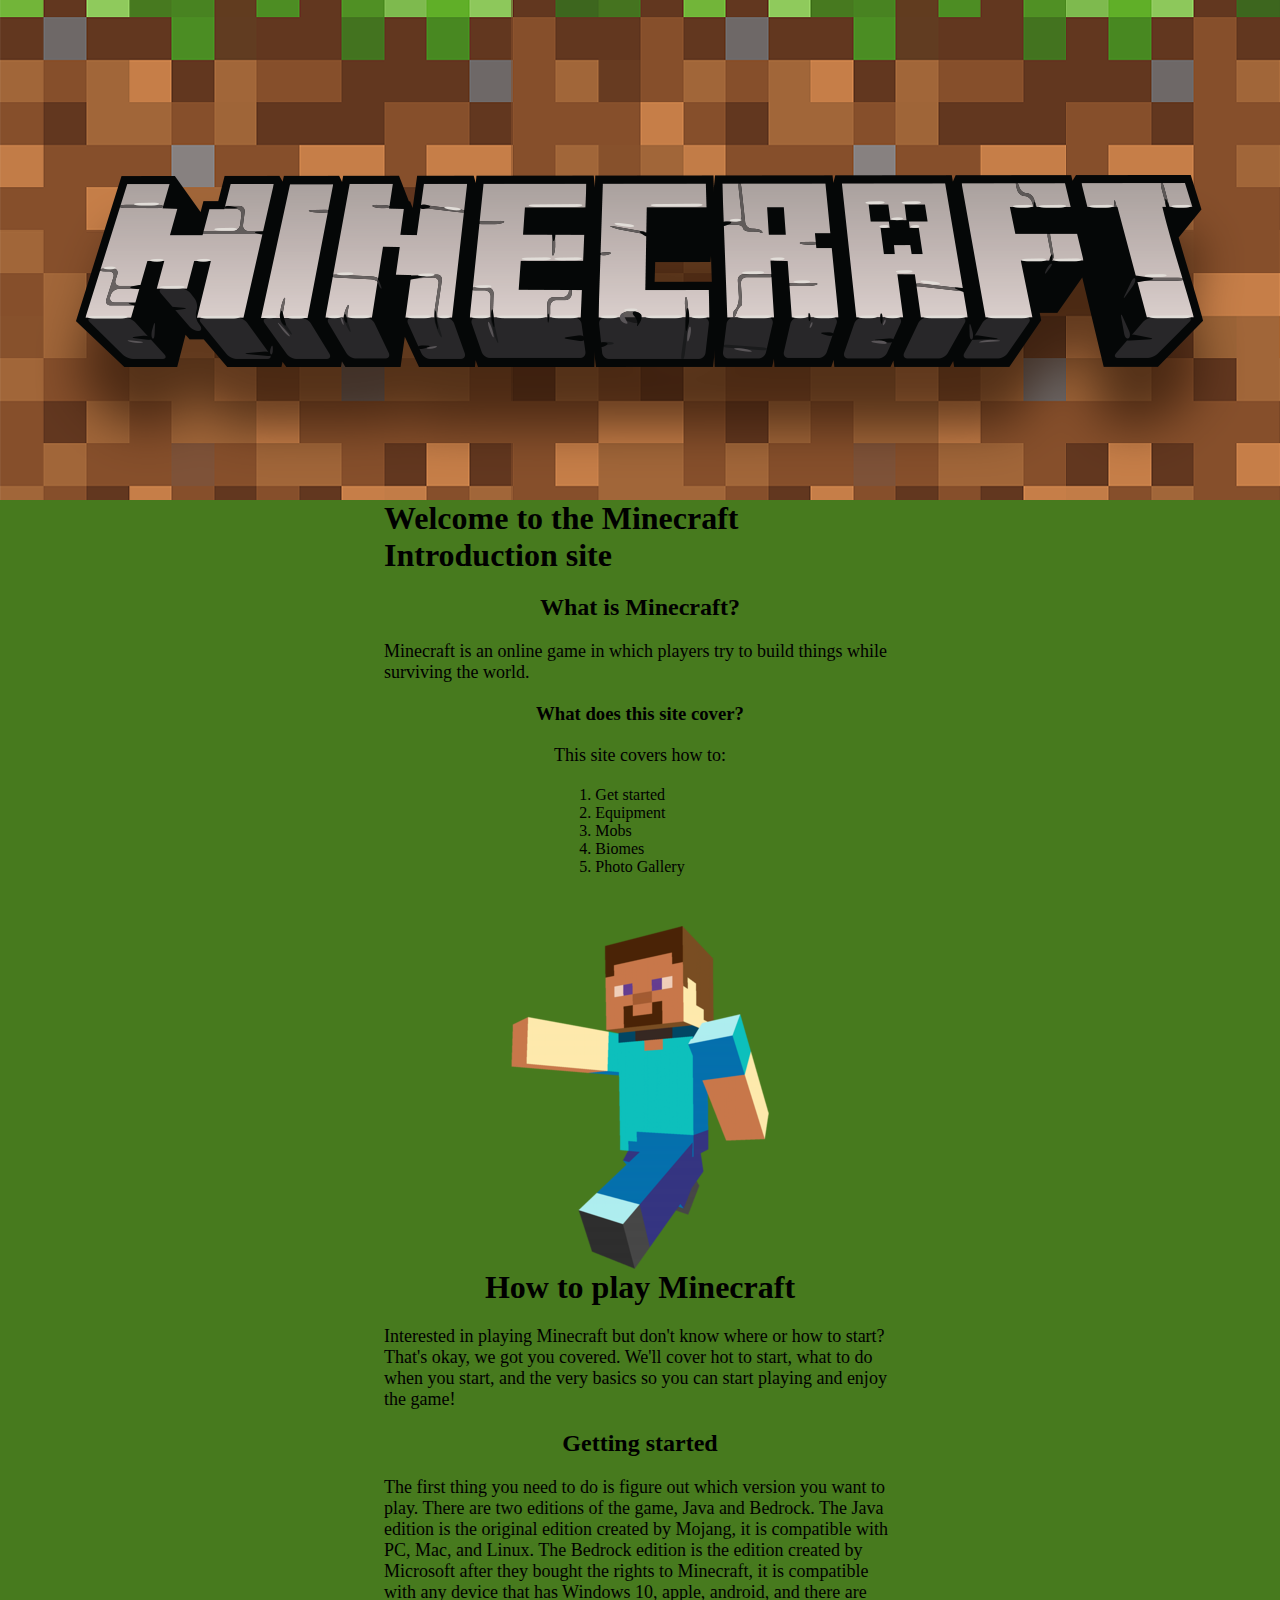
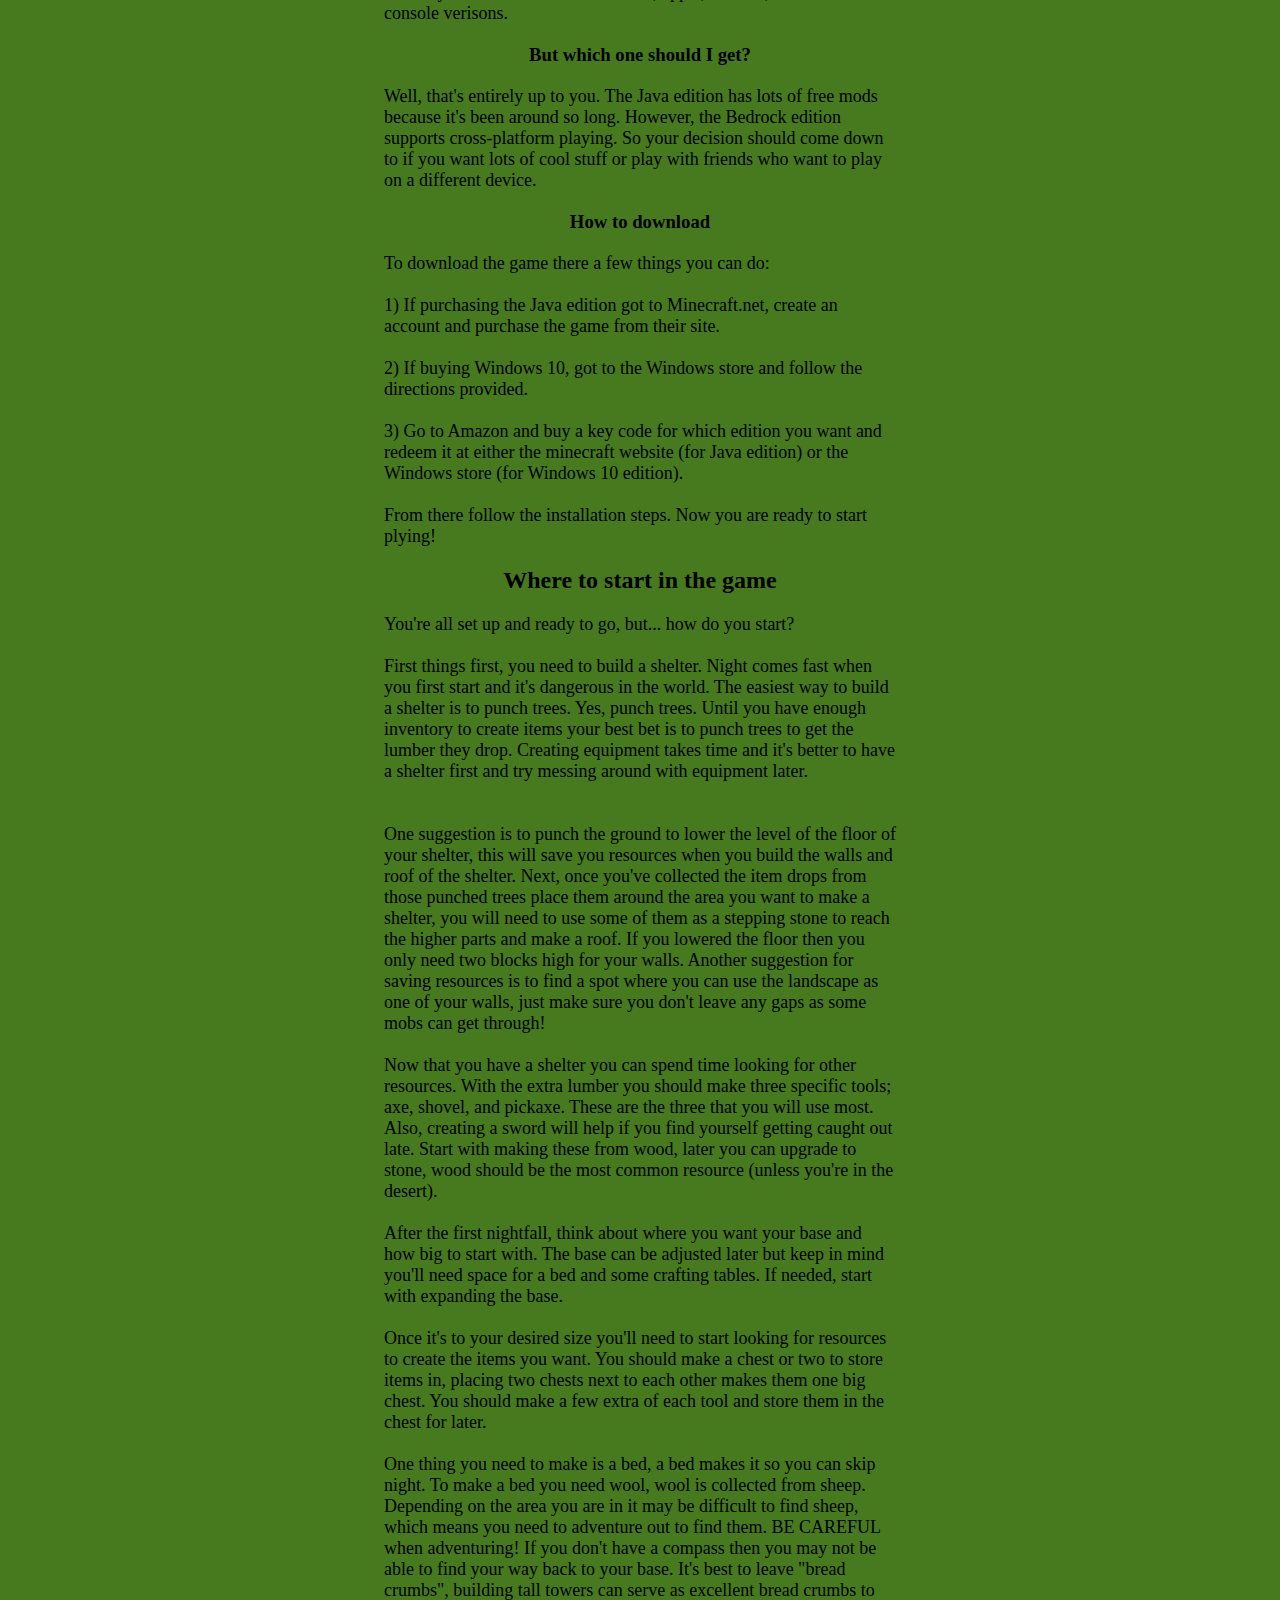
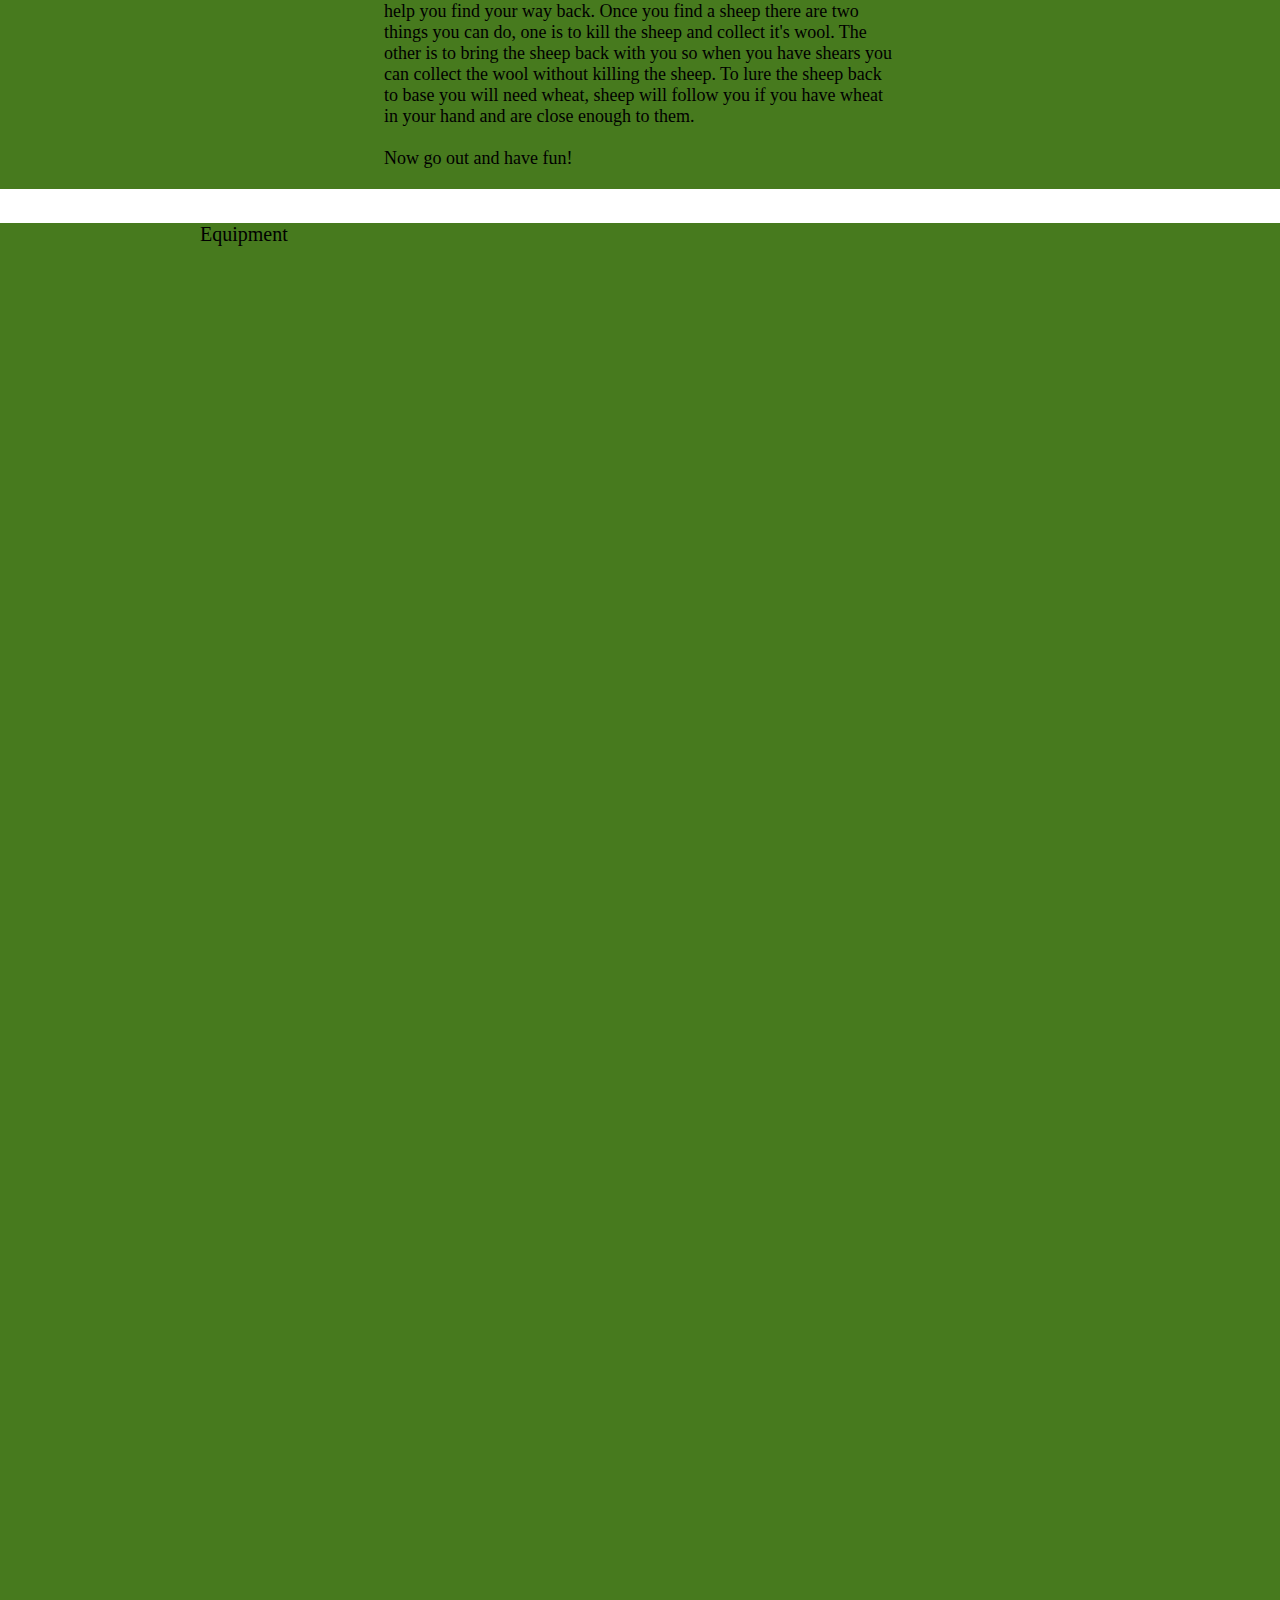
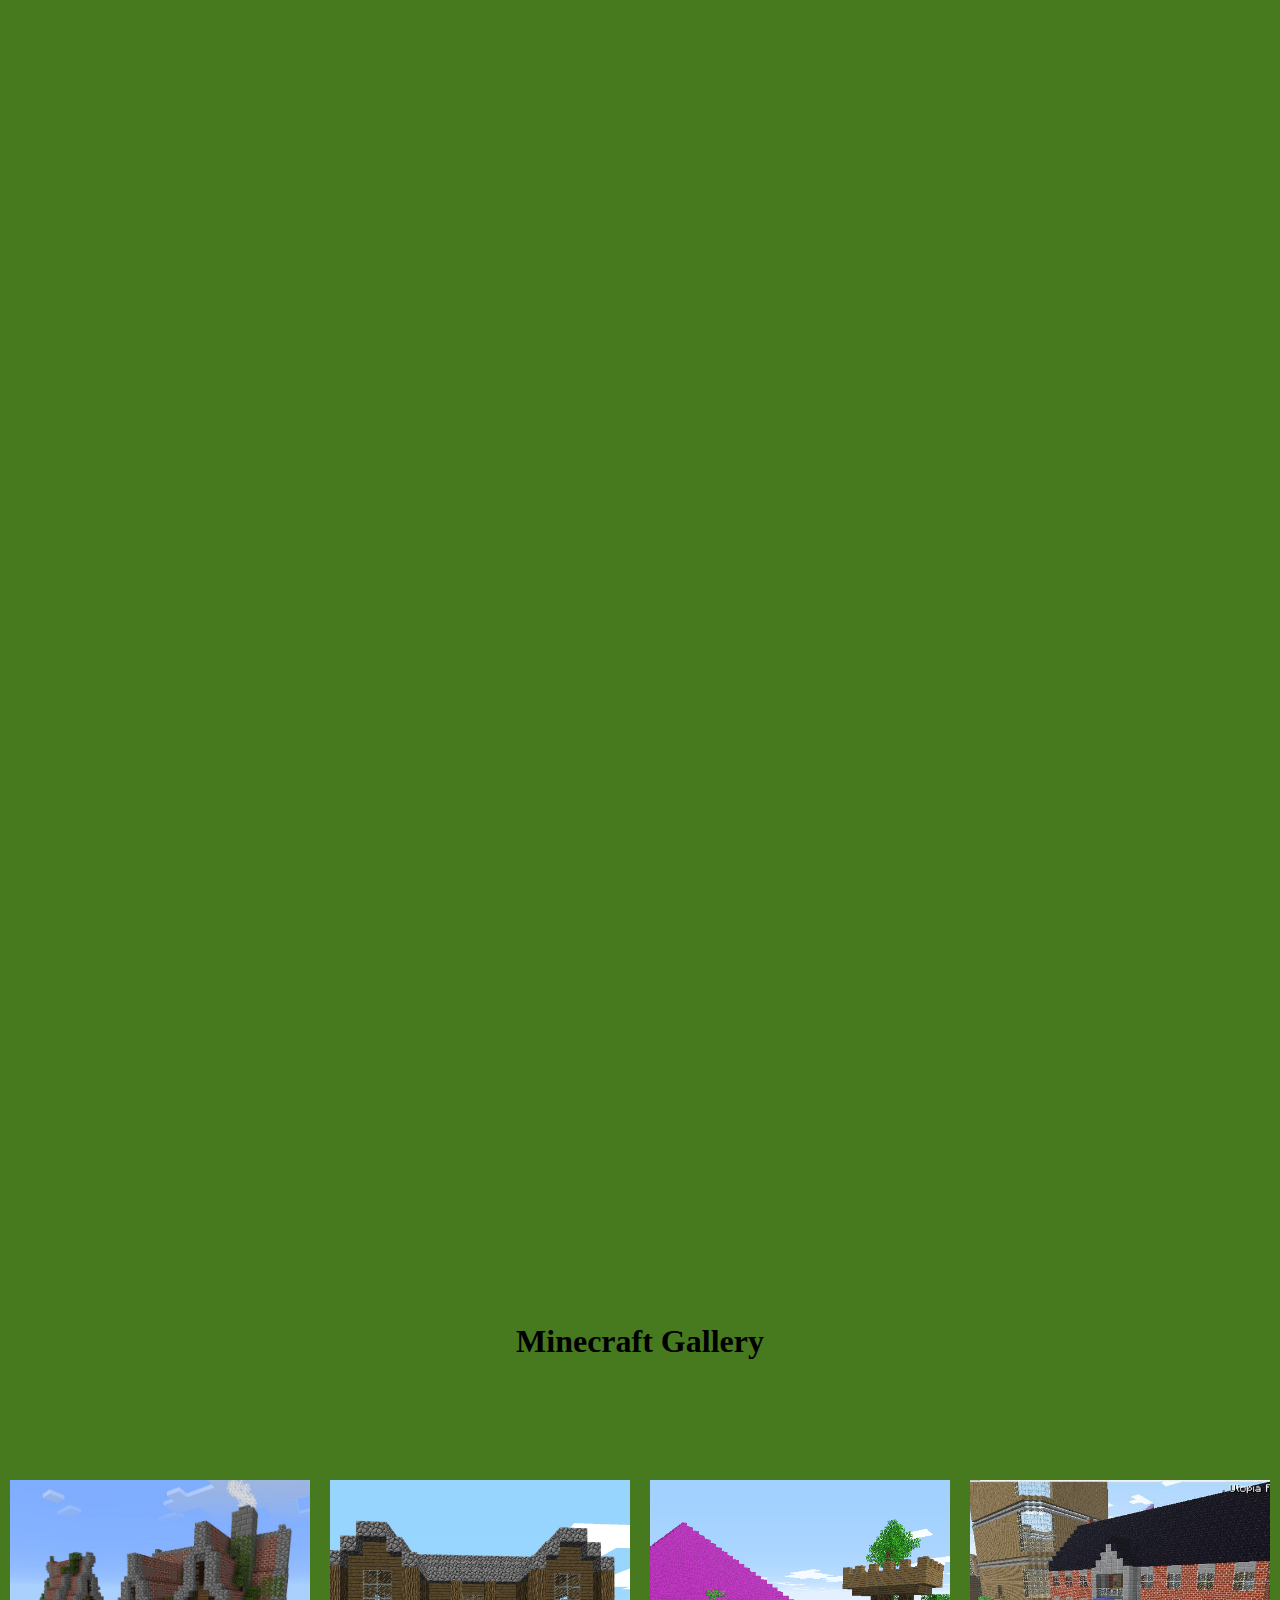
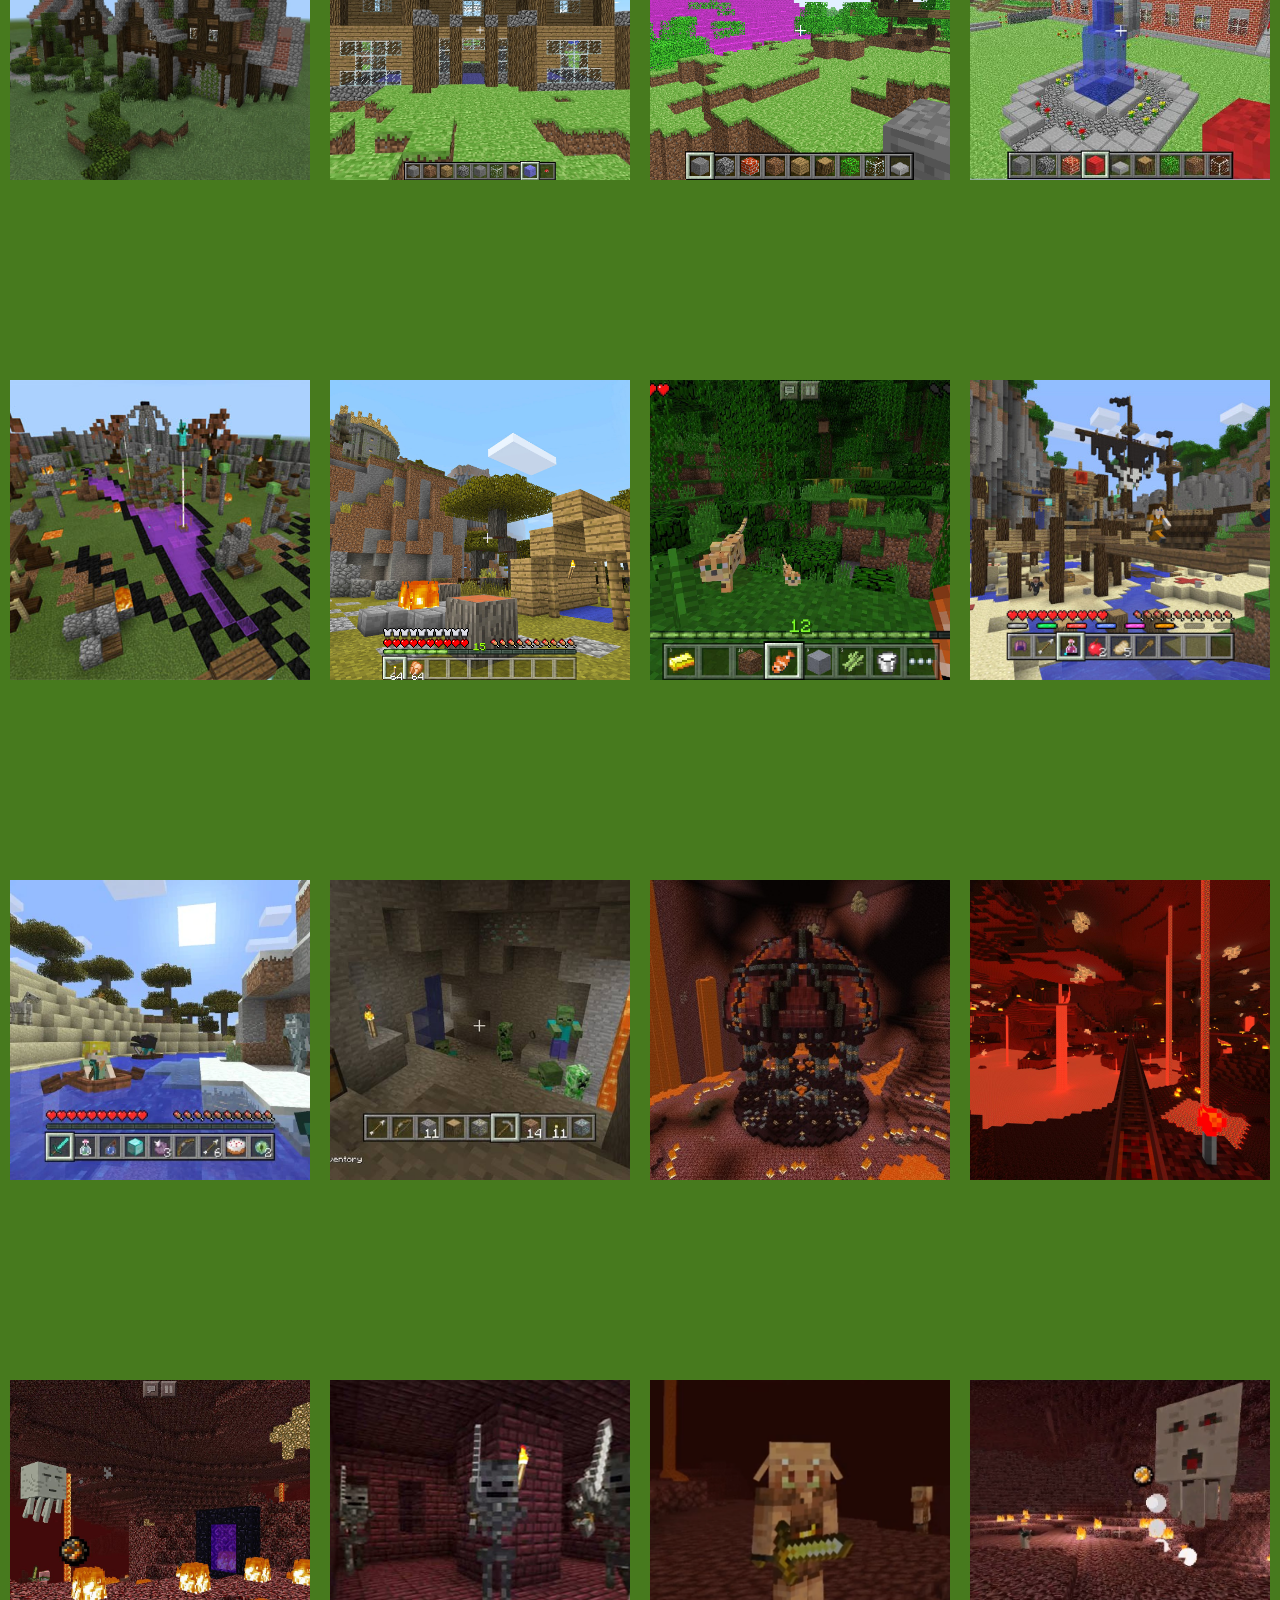
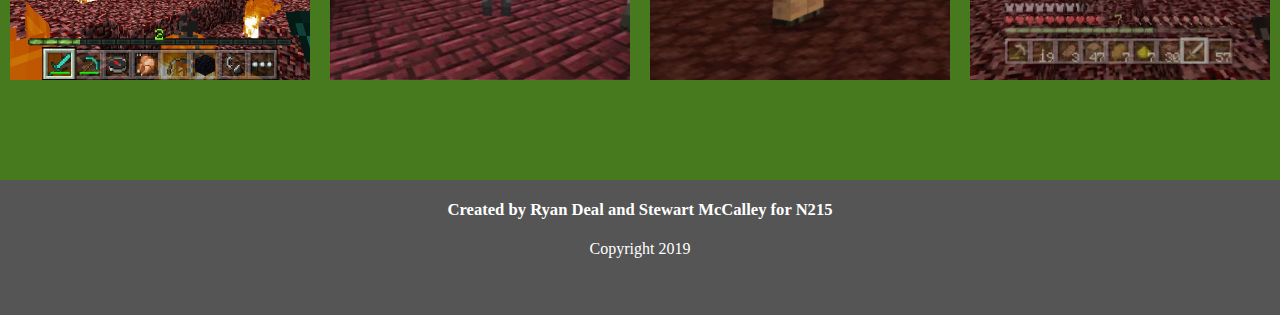
==== commit 55782cfe: "Merge branch 'master' of https://github.com/rydeal/215-github-homework" ====
--- a/index.html
+++ b/index.html
@@ -9,7 +9,40 @@
   </head>
   <body>
     <section class="nav"></section>
-    <section class="start"></section>
+    <section class="start">
+      <div class="header"></div>
+
+      <div class="intro">
+        <h1>Welcome to the Minecraft Introduction site</h1>
+      </div>
+      <div class="introH">
+        <h2>What is Minecraft?</h2>
+      </div>
+      <div class="introP">
+        <p>
+          Minecraft is an online game in which players try to build things while
+          surviving the world.
+        </p>
+      </div>
+      <div class="detailsHeader">
+        <h3>What does this site cover?</h3>
+      </div>
+      <div class="details">
+        <p>This site covers how to:</p>
+      </div>
+      <div class="list">
+        <ol>
+          <li>Get started</li>
+          <li>Equipment</li>
+          <li>Mobs</li>
+          <li>Biomes</li>
+          <li>Photo Gallery</li>
+        </ol>
+      </div>
+      <div class="steve">
+        <img src="img/SteveMinecraft.png" alt="" />
+      </div>
+    </section>
     <section class="howTo">
       <div class="title">
         <h1>How to play Minecraft</h1>
@@ -22,7 +55,7 @@
           the game!
         </p>
       </div>
-      <div class="start">
+      <div class="getStarted">
         <h2>Getting started</h2>
       </div>
       <div class="starting">
@@ -88,116 +121,165 @@
           saving resources is to find a spot where you can use the landscape as
           one of your walls, just make sure you don't leave any gaps as some
           mobs can get through!
-        <br><br>        
+          <br /><br />
           Now that you have a shelter you can spend time looking for other
           resources. With the extra lumber you should make three specific tools;
           axe, shovel, and pickaxe. These are the three that you will use most.
           Also, creating a sword will help if you find yourself getting caught
           out late. Start with making these from wood, later you can upgrade to
           stone, wood should be the most common resource (unless you're in the
-          desert).<br><br> After the first nightfall, think about where you want your base and how big to start with. The base can be adjusted later but keep in mind you'll need space for a bed and some crafting tables. If needed, start with expanding the base.<br> <br>Once it's to your desired size you'll need to start looking for resources to create the items you want. You should make a chest or two to store items in, placing two chests next to each other makes them one big chest. You should make a few extra of each tool and store them in the chest for later. <br><br>
-          One thing you need to make is a bed, a bed makes it so you can skip night. To make a bed you need wool, wool is collected from sheep. Depending on the area you are in it may be difficult to find sheep, which means you need to adventure out to find them. BE CAREFUL when adventuring! If you don't have a compass then you may not be able to find your way back to your base. It's best to leave "bread crumbs", building tall towers can serve as excellent bread crumbs to help you find your way back. Once you find a sheep there are two things you can do, one is to kill the sheep and collect it's wool. The other is to bring the sheep back with you so when you have shears you can collect the wool without killing the sheep. To lure the sheep back to base you will need wheat, sheep will follow you if you have wheat in your hand and are close enough to them. <br><br>
+          desert).<br /><br />
+          After the first nightfall, think about where you want your base and
+          how big to start with. The base can be adjusted later but keep in mind
+          you'll need space for a bed and some crafting tables. If needed, start
+          with expanding the base.<br />
+          <br />Once it's to your desired size you'll need to start looking for
+          resources to create the items you want. You should make a chest or two
+          to store items in, placing two chests next to each other makes them
+          one big chest. You should make a few extra of each tool and store them
+          in the chest for later. <br /><br />
+          One thing you need to make is a bed, a bed makes it so you can skip
+          night. To make a bed you need wool, wool is collected from sheep.
+          Depending on the area you are in it may be difficult to find sheep,
+          which means you need to adventure out to find them. BE CAREFUL when
+          adventuring! If you don't have a compass then you may not be able to
+          find your way back to your base. It's best to leave "bread crumbs",
+          building tall towers can serve as excellent bread crumbs to help you
+          find your way back. Once you find a sheep there are two things you can
+          do, one is to kill the sheep and collect it's wool. The other is to
+          bring the sheep back with you so when you have shears you can collect
+          the wool without killing the sheep. To lure the sheep back to base you
+          will need wheat, sheep will follow you if you have wheat in your hand
+          and are close enough to them. <br /><br />
           Now go out and have fun!
         </p>
       </div>
     </section>
     <section class="varieties">
-      <div class="equipment-container">
-        <div class="image-structure">
-          <div class="eq1">
-
-          </div>
-          <p class="eq-title">Equipment</p>
-        </div>
-        <!-- <div class="image-structure">
-          <div class="eq2">
-
-          </div>
-          <p class="eq-title">Equipment</p>
-        </div>
-        <div class="image-structure">
-          <div class="eq3">
-
-          </div>
-          <p class="eq-title">Equipment</p>
-        </div>
-        <div class="image-structure">
-          <div class="eq4">
-
-          </div>
-          <p class="eq-title">Equipment</p>
-        </div>
-        <div class="image-structure">
-          <div class="eq5">
-
-          </div>
-          <p class="eq-title">Equipment</p>
-        </div>
-        <div class="image-structure">
-          <div class="eq6">
-
-          </div>
-          <p class="eq-title">Equipment</p>
-        </div>
-        <div class="image-structure">
-          <div class="eq7">
-
-          </div>
-          <p class="eq-title">Equipment</p>
-        </div>
-        <div class="image-structure">
-          <div class="eq8">
-
-          </div>
-          <p class="eq-title">Equipment</p>
-        </div>
-        <div class="image-structure">
-          <div class="eq9">
-
-          </div>
-          <p class="eq-title">Equipment</p>
-        </div>
-        <div class="image-structure">
-          <div class="eq10">
-
-          </div>
-          <p class="eq-title">Equipment</p>
-        </div>
-        <div class="image-structure">
-          <div class="eq11">
-
-          </div>
-          <p class="eq-title">Equipment</p>
-        </div>
-        <div class="image-structure">
-          <div class="eq12">
-
-          </div>
-          <p class="eq-title">Equipment</p>
-        </div>
-        <div class="image-structure">
-          <div class="eq13">
-
-          </div>
-          <p class="eq-title">Equipment</p>
-        </div>
-        <div class="image-structure">
-          <div class="eq14">
-
-          </div>
-          <p class="eq-title">Equipment</p>
-        </div>
-        <div class="image-structure">
-          <div class="eq15">
-
-          </div>
-          <p class="eq-title">Equipment</p>
-        </div> -->
-    </div>
-    </section>
-    <section class="varieties">Mobs</section>
-    <section class="varieties">Biomes</section>
-    <section class="photos"></section>
+        <div class="equipment-container">
+            <div class="image-structure">
+              <div class="eq1">
+    
+              </div>
+              <p class="eq-title">Equipment</p>
+            </div>
+            <!-- <div class="image-structure">
+              <div class="eq2">
+    
+              </div>
+              <p class="eq-title">Equipment</p>
+            </div>
+            <div class="image-structure">
+              <div class="eq3">
+    
+              </div>
+              <p class="eq-title">Equipment</p>
+            </div>
+            <div class="image-structure">
+              <div class="eq4">
+    
+              </div>
+              <p class="eq-title">Equipment</p>
+            </div>
+            <div class="image-structure">
+              <div class="eq5">
+    
+              </div>
+              <p class="eq-title">Equipment</p>
+            </div>
+            <div class="image-structure">
+              <div class="eq6">
+    
+              </div>
+              <p class="eq-title">Equipment</p>
+            </div>
+            <div class="image-structure">
+              <div class="eq7">
+    
+              </div>
+              <p class="eq-title">Equipment</p>
+            </div>
+            <div class="image-structure">
+              <div class="eq8">
+    
+              </div>
+              <p class="eq-title">Equipment</p>
+            </div>
+            <div class="image-structure">
+              <div class="eq9">
+    
+              </div>
+              <p class="eq-title">Equipment</p>
+            </div>
+            <div class="image-structure">
+              <div class="eq10">
+    
+              </div>
+              <p class="eq-title">Equipment</p>
+            </div>
+            <div class="image-structure">
+              <div class="eq11">
+    
+              </div>
+              <p class="eq-title">Equipment</p>
+            </div>
+            <div class="image-structure">
+              <div class="eq12">
+    
+              </div>
+              <p class="eq-title">Equipment</p>
+            </div>
+            <div class="image-structure">
+              <div class="eq13">
+    
+              </div>
+              <p class="eq-title">Equipment</p>
+            </div>
+            <div class="image-structure">
+              <div class="eq14">
+    
+              </div>
+              <p class="eq-title">Equipment</p>
+            </div>
+            <div class="image-structure">
+              <div class="eq15">
+    
+              </div>
+              <p class="eq-title">Equipment</p>
+            </div> -->
+        </div>
+    </section>
+    <section class="varieties"></section>
+    <section class="varieties"></section>
+    <section class="photos">
+      <div class="gallery">
+        <div class="tag"><h1>Minecraft Gallery</h1></div>
+        <div class="group">
+          <div class="one"></div>
+          <div class="two"></div>
+          <div class="three"></div>
+          <div class="four"></div>
+        </div>
+        <div class="group">
+          <div class="five"></div>
+          <div class="six"></div>
+          <div class="seven"></div>
+          <div class="eight"></div>
+        </div>
+        <div class="group">
+          <div class="nine"></div>
+          <div class="ten"></div>
+          <div class="eleven"></div>
+          <div class="twelve"></div>
+        </div>
+        <div class="group">
+          <div class="thirteen"></div>
+          <div class="fourteen"></div>
+          <div class="fifteen"></div>
+          <div class="sixteen"></div>
+        </div>
+      </div>
+    </section>
     <section class="footer">
       <div class="logo">
         <img src="img/favicon.ico" alt="" />
--- a/css/styles.css
+++ b/css/styles.css
@@ -33,7 +33,7 @@
     -ms-flex-align: center;
     align-items: center;
     width: 40%;
-    margin-left: 30%; }
+    margin: auto; }
     .footer .contributors h5 {
       margin-top: 20px; }
   .footer .copyright {
@@ -47,7 +47,7 @@
     -ms-flex-align: center;
     align-items: center;
     width: 40%;
-    margin-left: 30%; }
+    margin: auto; }
   .footer .logo {
     position: absolute;
     margin-top: 20px;
@@ -56,7 +56,7 @@
 .howTo {
   min-height: 100%;
   width: 100%;
-  background-color: #477A1E; }
+  background-color: #477a1e; }
   .howTo p {
     font-size: 18px; }
   .howTo .title {
@@ -80,19 +80,19 @@
     -ms-flex-align: center;
     align-items: center;
     width: 40%;
-    margin-left: 30%; }
-  .howTo .start {
-    display: -webkit-box;
-    display: -ms-flexbox;
-    display: flex;
-    -webkit-box-pack: center;
-    -ms-flex-pack: center;
-    justify-content: center;
-    -webkit-box-align: center;
-    -ms-flex-align: center;
-    align-items: center;
-    width: 40%;
-    margin-left: 30%; }
+    margin: auto; }
+  .howTo .getStarted {
+    display: -webkit-box;
+    display: -ms-flexbox;
+    display: flex;
+    -webkit-box-pack: center;
+    -ms-flex-pack: center;
+    justify-content: center;
+    -webkit-box-align: center;
+    -ms-flex-align: center;
+    align-items: center;
+    width: 40%;
+    margin: auto; }
   .howTo .starting {
     display: -webkit-box;
     display: -ms-flexbox;
@@ -104,7 +104,7 @@
     -ms-flex-align: center;
     align-items: center;
     width: 40%;
-    margin-left: 30%; }
+    margin: auto; }
   .howTo .edition {
     display: -webkit-box;
     display: -ms-flexbox;
@@ -116,7 +116,7 @@
     -ms-flex-align: center;
     align-items: center;
     width: 40%;
-    margin-left: 30%; }
+    margin: auto; }
   .howTo .difference {
     display: -webkit-box;
     display: -ms-flexbox;
@@ -128,7 +128,7 @@
     -ms-flex-align: center;
     align-items: center;
     width: 40%;
-    margin-left: 30%; }
+    margin: auto; }
   .howTo .download {
     display: -webkit-box;
     display: -ms-flexbox;
@@ -140,7 +140,7 @@
     -ms-flex-align: center;
     align-items: center;
     width: 40%;
-    margin-left: 30%; }
+    margin: auto; }
   .howTo .downloading {
     display: -webkit-box;
     display: -ms-flexbox;
@@ -152,7 +152,7 @@
     -ms-flex-align: center;
     align-items: center;
     width: 40%;
-    margin-left: 30%; }
+    margin: auto; }
   .howTo .playing {
     display: -webkit-box;
     display: -ms-flexbox;
@@ -164,7 +164,7 @@
     -ms-flex-align: center;
     align-items: center;
     width: 40%;
-    margin-left: 30%; }
+    margin: auto; }
   .howTo .play {
     display: -webkit-box;
     display: -ms-flexbox;
@@ -176,12 +176,261 @@
     -ms-flex-align: center;
     align-items: center;
     width: 40%;
-    margin-left: 30%; }
+    margin: auto; }
+
+.gallery {
+  min-height: 100%;
+  display: -webkit-box;
+  display: -ms-flexbox;
+  display: flex;
+  -webkit-box-orient: vertical;
+  -webkit-box-direction: normal;
+  -ms-flex-direction: column;
+  flex-direction: column;
+  -webkit-box-pack: center;
+  -ms-flex-pack: center;
+  justify-content: center;
+  -webkit-box-align: center;
+  -ms-flex-align: center;
+  align-items: center;
+  background-color: #477a1e; }
+  .gallery .group {
+    height: 500px;
+    width: 100%;
+    display: -webkit-box;
+    display: -ms-flexbox;
+    display: flex;
+    -ms-flex-pack: distribute;
+    justify-content: space-around;
+    -webkit-box-align: center;
+    -ms-flex-align: center;
+    align-items: center; }
+    .gallery .group .one {
+      height: 300px;
+      width: 300px;
+      background-image: url("../img/gallery1.jpg");
+      background-repeat: no-repeat;
+      background-position: center;
+      background-size: cover; }
+    .gallery .group .two {
+      height: 300px;
+      width: 300px;
+      background-image: url("../img/gallery2.jpg");
+      background-repeat: no-repeat;
+      background-position: center;
+      background-size: cover; }
+    .gallery .group .three {
+      height: 300px;
+      width: 300px;
+      background-image: url("../img/gallery3.png");
+      background-repeat: no-repeat;
+      background-position: center;
+      background-size: cover; }
+    .gallery .group .four {
+      height: 300px;
+      width: 300px;
+      background-image: url("../img/gallery4.jpg");
+      background-repeat: no-repeat;
+      background-position: center;
+      background-size: cover; }
+    .gallery .group .five {
+      height: 300px;
+      width: 300px;
+      background-image: url("../img/gallery5.jpg");
+      background-repeat: no-repeat;
+      background-position: center;
+      background-size: cover; }
+    .gallery .group .six {
+      height: 300px;
+      width: 300px;
+      background-image: url("../img/gallery6.jpg");
+      background-repeat: no-repeat;
+      background-position: center;
+      background-size: cover; }
+    .gallery .group .seven {
+      height: 300px;
+      width: 300px;
+      background-image: url("../img/gallery7.jpg");
+      background-repeat: no-repeat;
+      background-position: center;
+      background-size: cover; }
+    .gallery .group .eight {
+      height: 300px;
+      width: 300px;
+      background-image: url("../img/gallery8.jpg");
+      background-repeat: no-repeat;
+      background-position: center;
+      background-size: cover; }
+    .gallery .group .nine {
+      height: 300px;
+      width: 300px;
+      background-image: url("../img/gallery9.webp");
+      background-repeat: no-repeat;
+      background-position: center;
+      background-size: cover; }
+    .gallery .group .ten {
+      height: 300px;
+      width: 300px;
+      background-image: url("../img/gallery10.jpg");
+      background-repeat: no-repeat;
+      background-position: center;
+      background-size: cover; }
+    .gallery .group .eleven {
+      height: 300px;
+      width: 300px;
+      background-image: url("../img/gallery11.jpg");
+      background-repeat: no-repeat;
+      background-position: center;
+      background-size: cover; }
+    .gallery .group .twelve {
+      height: 300px;
+      width: 300px;
+      background-image: url("../img/gallery12.jpg");
+      background-repeat: no-repeat;
+      background-position: center;
+      background-size: cover; }
+    .gallery .group .thirteen {
+      height: 300px;
+      width: 300px;
+      background-image: url("../img/gallery13.jpg");
+      background-repeat: no-repeat;
+      background-position: center;
+      background-size: cover; }
+    .gallery .group .fourteen {
+      height: 300px;
+      width: 300px;
+      background-image: url("../img/gallery14.jpg");
+      background-repeat: no-repeat;
+      background-position: center;
+      background-size: cover; }
+    .gallery .group .fifteen {
+      height: 300px;
+      width: 300px;
+      background-image: url("../img/gallery15.png");
+      background-repeat: no-repeat;
+      background-position: center;
+      background-size: cover; }
+    .gallery .group .sixteen {
+      height: 300px;
+      width: 300px;
+      background-image: url("../img/gallery16.jpg");
+      background-repeat: no-repeat;
+      background-position: center;
+      background-size: cover; }
+
+.start {
+  min-height: 100%;
+  width: 100%;
+  background-color: #477a1e; }
+  .start p {
+    font-size: 18px; }
+  .start .intro {
+    display: -webkit-box;
+    display: -ms-flexbox;
+    display: flex;
+    -webkit-box-pack: center;
+    -ms-flex-pack: center;
+    justify-content: center;
+    -webkit-box-align: center;
+    -ms-flex-align: center;
+    align-items: center;
+    width: 40%;
+    margin: auto; }
+  .start .introH {
+    display: -webkit-box;
+    display: -ms-flexbox;
+    display: flex;
+    -webkit-box-pack: center;
+    -ms-flex-pack: center;
+    justify-content: center;
+    -webkit-box-align: center;
+    -ms-flex-align: center;
+    align-items: center;
+    width: 40%;
+    margin: auto; }
+  .start .introP {
+    display: -webkit-box;
+    display: -ms-flexbox;
+    display: flex;
+    -webkit-box-pack: center;
+    -ms-flex-pack: center;
+    justify-content: center;
+    -webkit-box-align: center;
+    -ms-flex-align: center;
+    align-items: center;
+    width: 40%;
+    margin: auto; }
+  .start .detailsHeader {
+    display: -webkit-box;
+    display: -ms-flexbox;
+    display: flex;
+    -webkit-box-pack: center;
+    -ms-flex-pack: center;
+    justify-content: center;
+    -webkit-box-align: center;
+    -ms-flex-align: center;
+    align-items: center;
+    width: 40%;
+    margin: auto; }
+  .start .details {
+    display: -webkit-box;
+    display: -ms-flexbox;
+    display: flex;
+    -webkit-box-pack: center;
+    -ms-flex-pack: center;
+    justify-content: center;
+    -webkit-box-align: center;
+    -ms-flex-align: center;
+    align-items: center;
+    width: 40%;
+    margin: auto; }
+  .start .list {
+    display: -webkit-box;
+    display: -ms-flexbox;
+    display: flex;
+    -webkit-box-pack: center;
+    -ms-flex-pack: center;
+    justify-content: center;
+    -webkit-box-align: center;
+    -ms-flex-align: center;
+    align-items: center;
+    width: 40%;
+    margin: auto; }
+  .start .steve {
+    display: -webkit-box;
+    display: -ms-flexbox;
+    display: flex;
+    -webkit-box-pack: center;
+    -ms-flex-pack: center;
+    justify-content: center;
+    -webkit-box-align: center;
+    -ms-flex-align: center;
+    align-items: center;
+    width: 40%;
+    margin: auto;
+    margin-top: 50px; }
+  .start .header {
+    background-image: url("../img/minecraft-hero.png");
+    background-repeat: no-repeat;
+    background-position: center;
+    display: -webkit-box;
+    display: -ms-flexbox;
+    display: flex;
+    -webkit-box-pack: center;
+    -ms-flex-pack: center;
+    justify-content: center;
+    -webkit-box-align: center;
+    -ms-flex-align: center;
+    align-items: center;
+    width: 100%;
+    margin: auto;
+    height: 500px;
+    background-color: #555555; }
 
 .varieties {
   min-height: 100%;
   width: 100%;
-  background-color: #477A1E; }
+  background-color: #477a1e; }
   .varieties .eq-title {
     font-size: 20px; }
   .varieties .equipment-container {
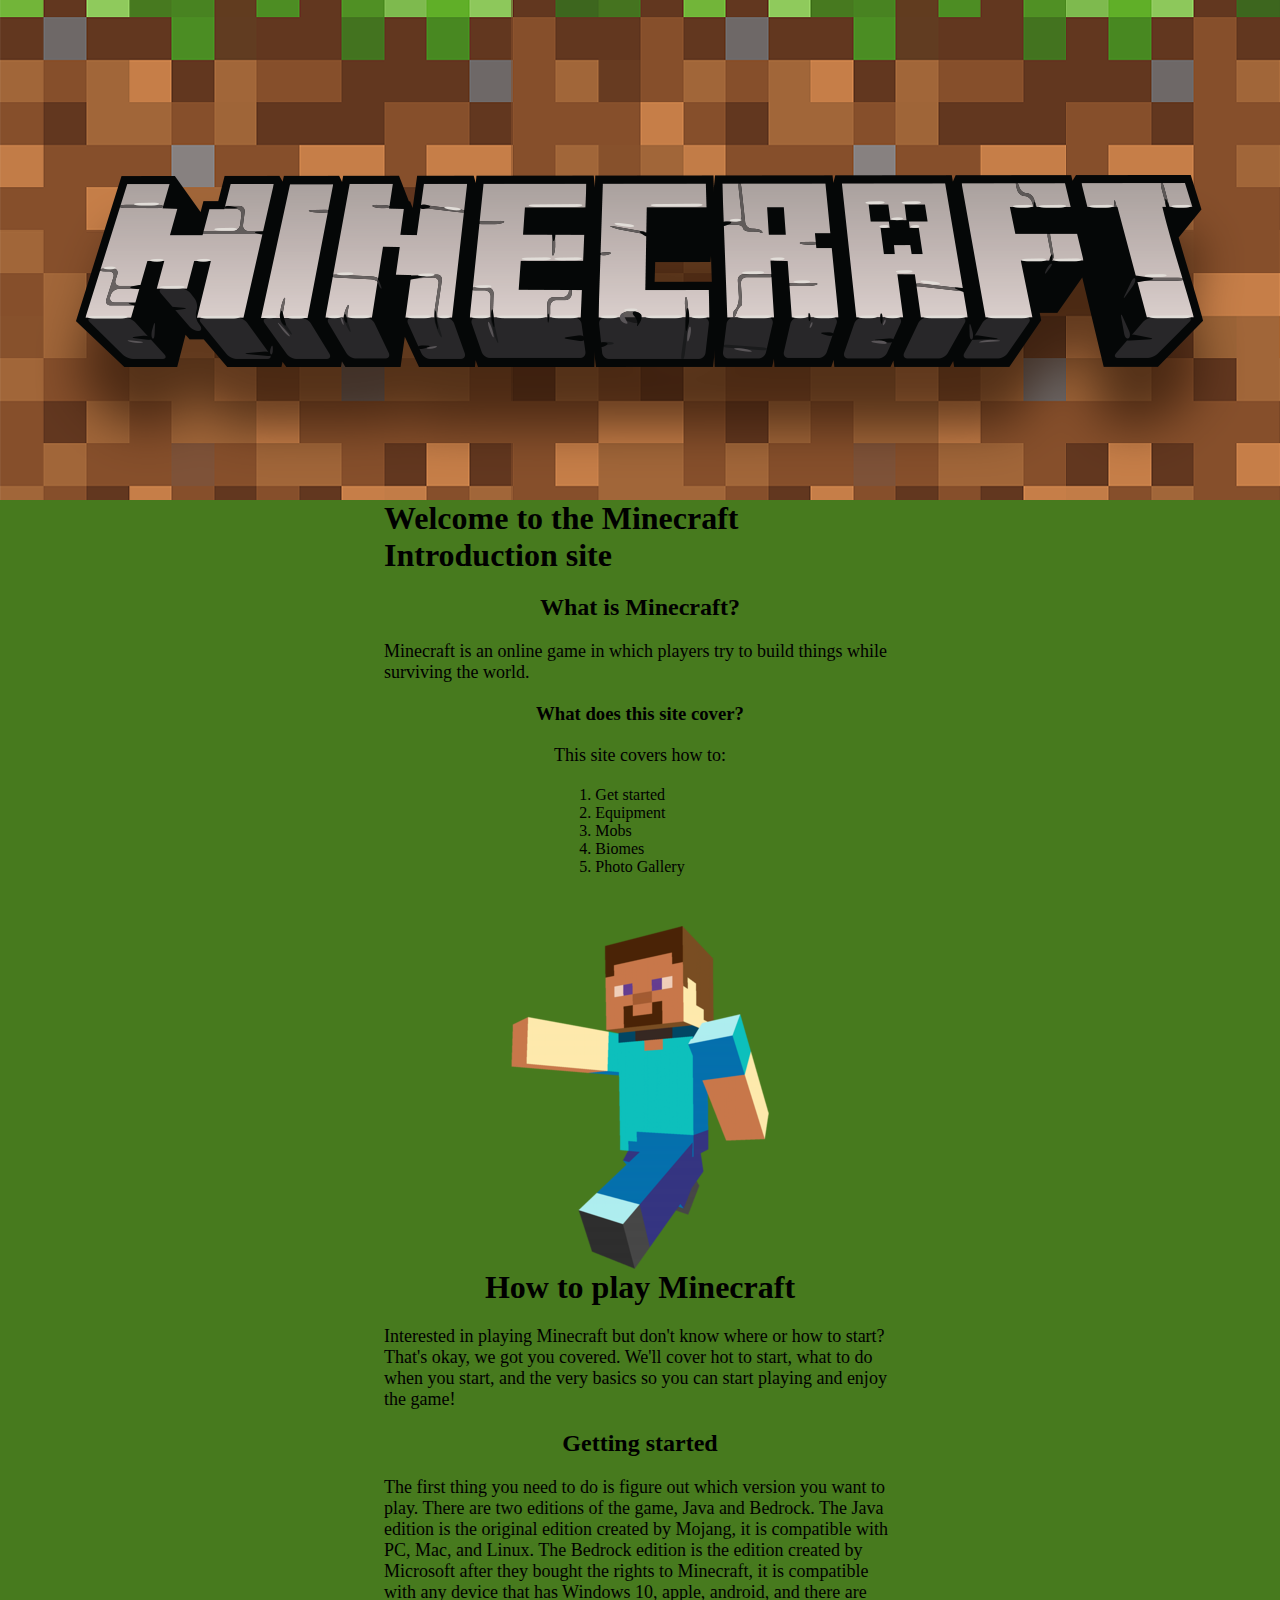
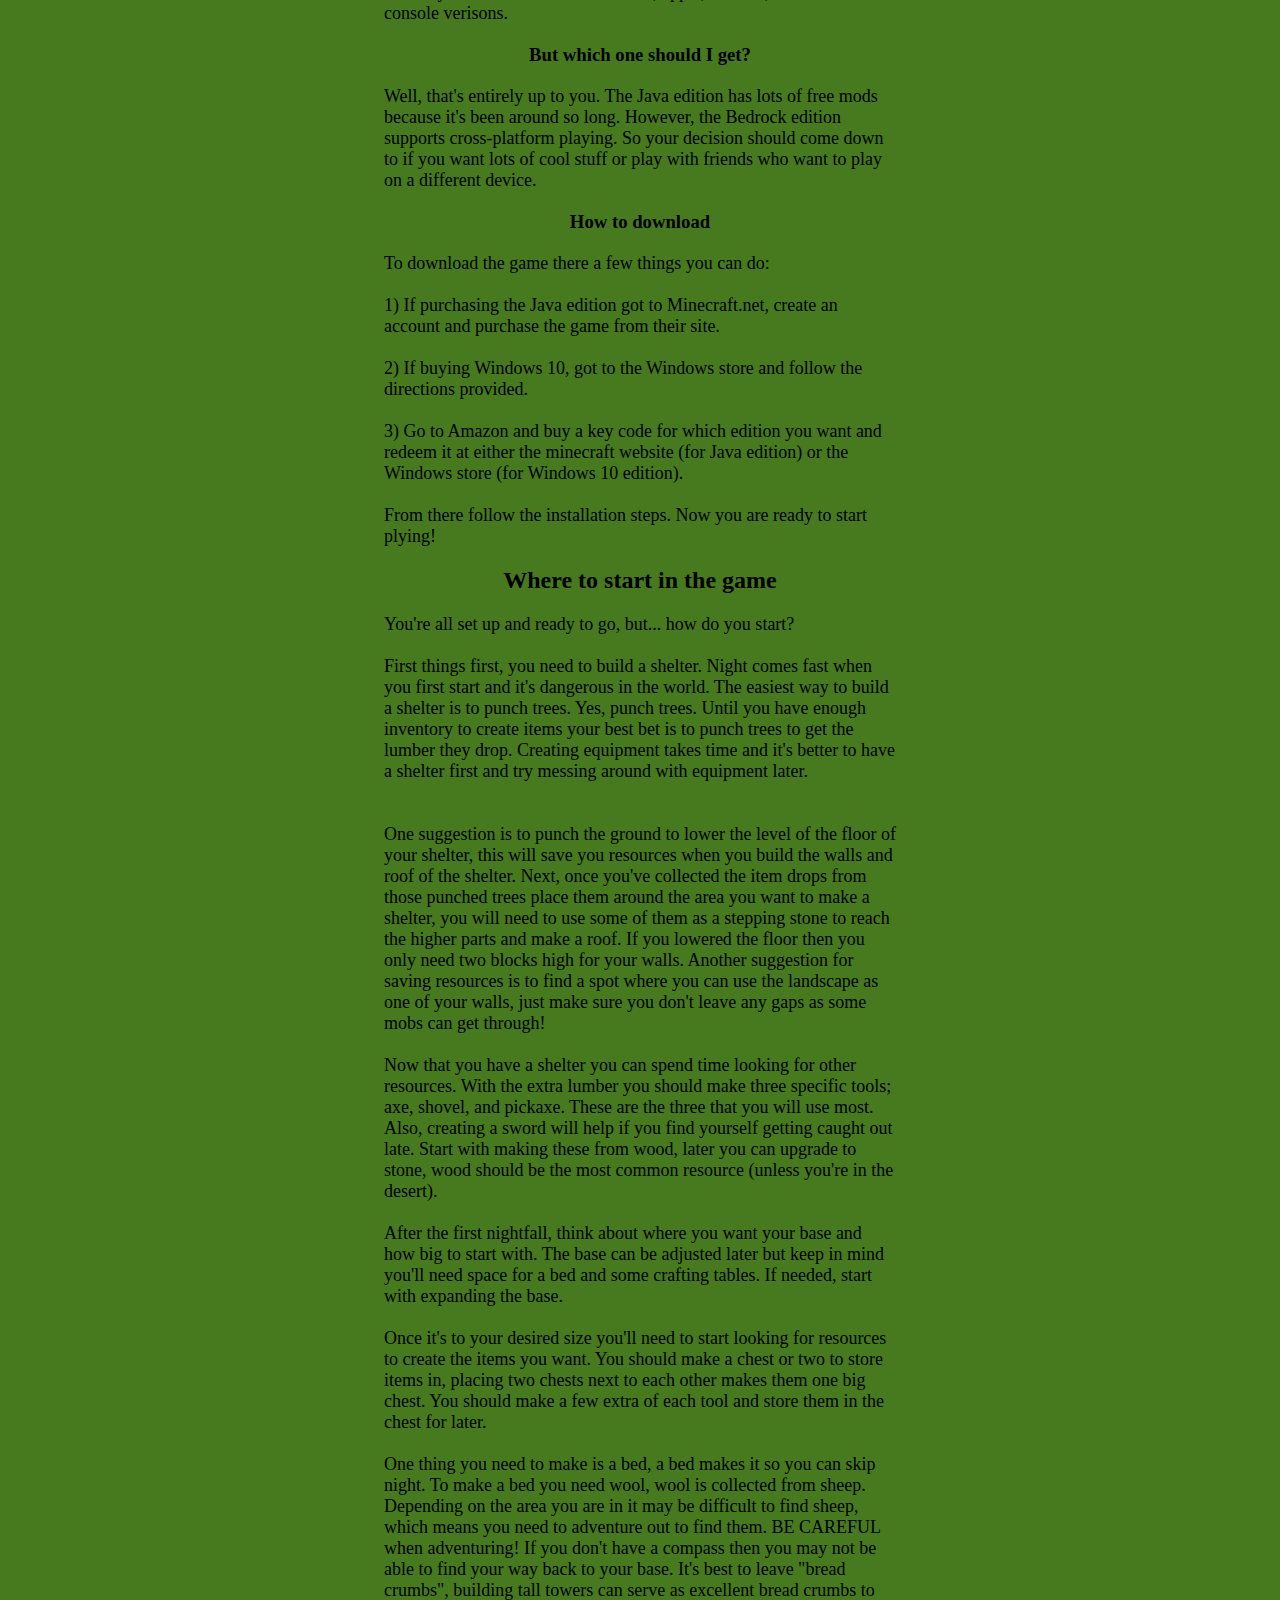
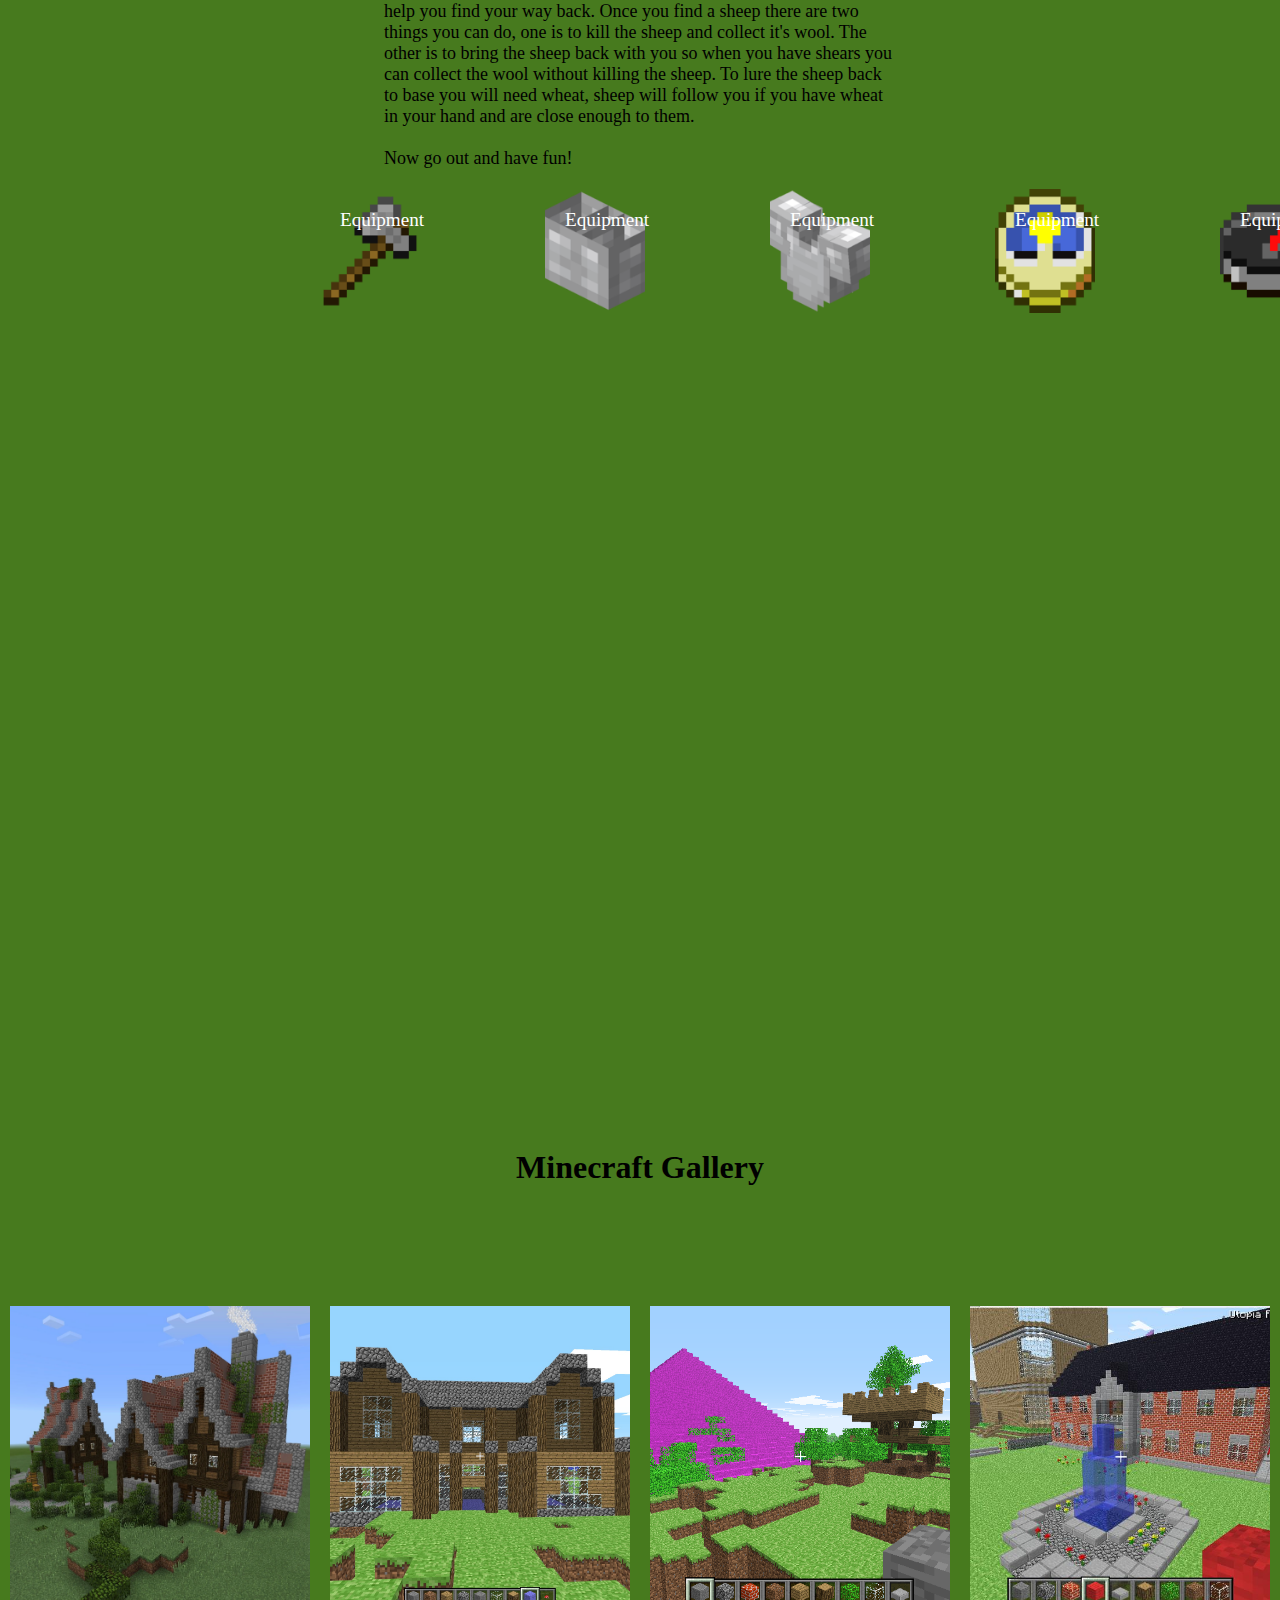
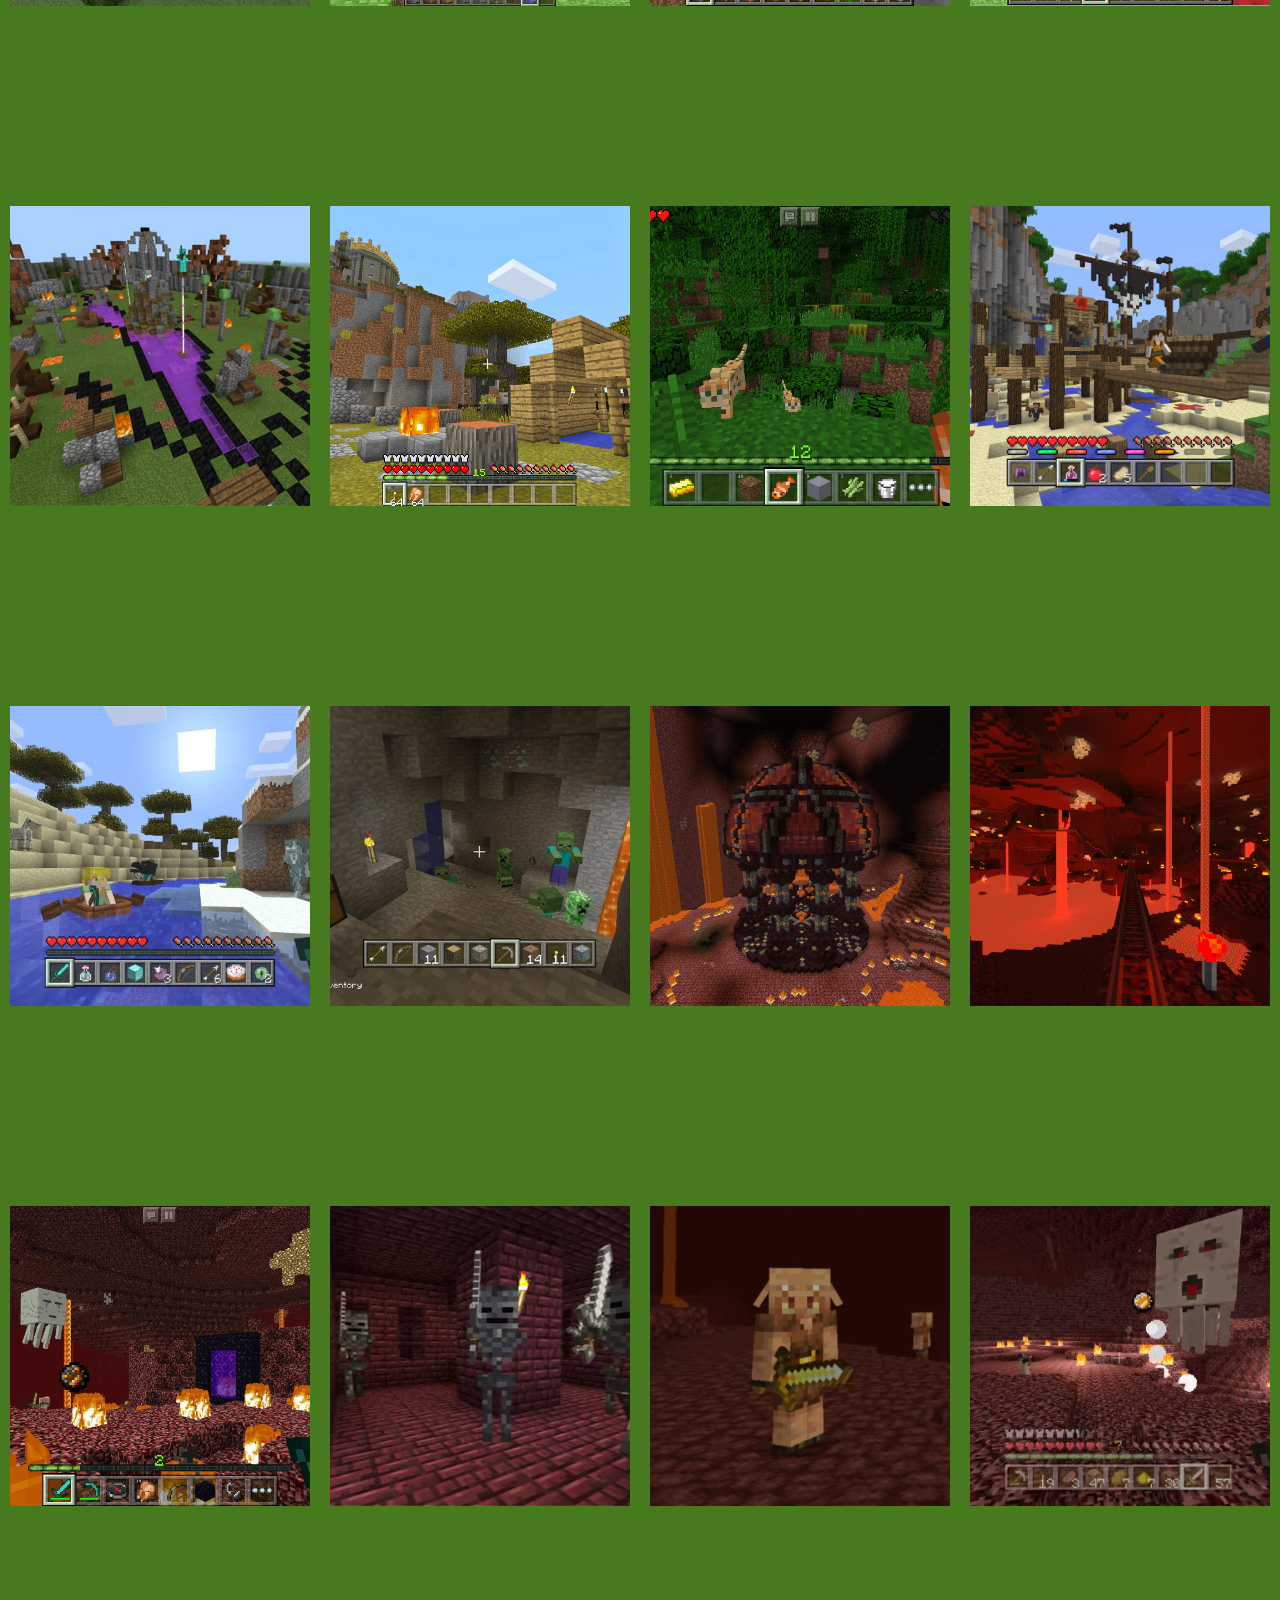
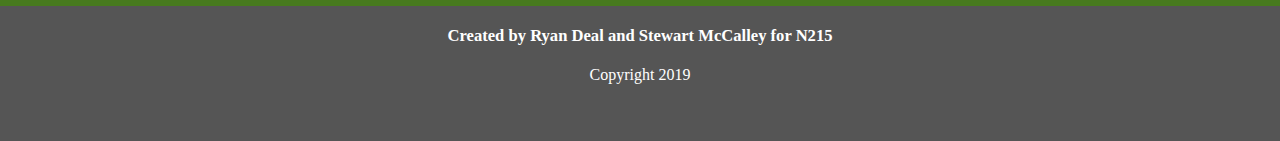
==== commit 7734f966: "Testing alignment for items" ====
--- a/index.html
+++ b/index.html
@@ -159,94 +159,80 @@
         <div class="equipment-container">
             <div class="image-structure">
               <div class="eq1">
-    
-              </div>
-              <p class="eq-title">Equipment</p>
-            </div>
-            <!-- <div class="image-structure">
+                  <p class="eq-title">Equipment</p>
+              </div>
+            </div>
+            <div class="image-structure">
               <div class="eq2">
-    
-              </div>
-              <p class="eq-title">Equipment</p>
+                  <p class="eq-title">Equipment</p>
+              </div>
             </div>
             <div class="image-structure">
               <div class="eq3">
-    
-              </div>
-              <p class="eq-title">Equipment</p>
+                  <p class="eq-title">Equipment</p>
+              </div>
             </div>
             <div class="image-structure">
               <div class="eq4">
-    
-              </div>
-              <p class="eq-title">Equipment</p>
-            </div>
-            <div class="image-structure">
-              <div class="eq5">
-    
-              </div>
-              <p class="eq-title">Equipment</p>
-            </div>
+                  <p class="eq-title">Equipment</p>
+              </div>
+            </div>
+            <div class="image-structure">
+                <div class="eq5">
+                    <p class="eq-title">Equipment</p>
+                </div>
+              </div>
             <div class="image-structure">
               <div class="eq6">
-    
-              </div>
-              <p class="eq-title">Equipment</p>
+                  <p class="eq-title">Equipment</p>
+              </div>
             </div>
             <div class="image-structure">
               <div class="eq7">
-    
-              </div>
-              <p class="eq-title">Equipment</p>
+                  <p class="eq-title">Equipment</p>
+              </div>
             </div>
             <div class="image-structure">
               <div class="eq8">
-    
-              </div>
-              <p class="eq-title">Equipment</p>
+                  <p class="eq-title">Equipment</p>
+              </div>
             </div>
             <div class="image-structure">
               <div class="eq9">
-    
-              </div>
-              <p class="eq-title">Equipment</p>
+                  <p class="eq-title">Equipment</p>
+              </div>
             </div>
             <div class="image-structure">
               <div class="eq10">
-    
-              </div>
-              <p class="eq-title">Equipment</p>
+                  <p class="eq-title">Equipment</p>
+              </div>
             </div>
             <div class="image-structure">
               <div class="eq11">
-    
-              </div>
-              <p class="eq-title">Equipment</p>
+                  <p class="eq-title">Equipment</p>
+              </div>
             </div>
             <div class="image-structure">
               <div class="eq12">
-    
-              </div>
-              <p class="eq-title">Equipment</p>
+                  <p class="eq-title">Equipment</p>
+              </div>
             </div>
             <div class="image-structure">
               <div class="eq13">
-    
-              </div>
-              <p class="eq-title">Equipment</p>
+                  <p class="eq-title">Equipment</p>
+              </div>
             </div>
             <div class="image-structure">
               <div class="eq14">
-    
-              </div>
-              <p class="eq-title">Equipment</p>
+                  <p class="eq-title">Equipment</p>    
+              </div>
+
             </div>
             <div class="image-structure">
               <div class="eq15">
-    
-              </div>
-              <p class="eq-title">Equipment</p>
-            </div> -->
+                  <p class="eq-title">Equipment</p>
+              </div>
+            </div>
         </div>
     </section>
     <section class="varieties"></section>
--- a/css/styles.css
+++ b/css/styles.css
@@ -428,35 +428,113 @@
     background-color: #555555; }
 
 .varieties {
-  min-height: 100%;
+  min-height: 320px;
   width: 100%;
   background-color: #477a1e; }
   .varieties .eq-title {
     font-size: 20px; }
   .varieties .equipment-container {
     height: 124px;
-    margin-top: 34px;
+    width: 500px;
+    text-align: center;
+    margin: 0px 25%;
     display: -webkit-box;
     display: -ms-flexbox;
     display: flex;
     -webkit-box-pack: justify;
     -ms-flex-pack: justify;
     justify-content: space-between; }
-    .varieties .equipment-container .image-structure {
+  .varieties .image-structure {
+    height: 100%;
+    width: 100%;
+    display: inline-block;
+    -webkit-box-pack: justify;
+    -ms-flex-pack: justify;
+    justify-content: space-between;
+    margin-right: 25%; }
+    .varieties .image-structure .eq1, .varieties .image-structure .eq2, .varieties .image-structure .eq3, .varieties .image-structure .eq4, .varieties .image-structure .eq5, .varieties .image-structure .eq6, .varieties .image-structure .eq7, .varieties .image-structure .eq8, .varieties .image-structure .eq9, .varieties .image-structure .eq10, .varieties .image-structure .eq11, .varieties .image-structure .eq12, .varieties .image-structure .eq13, .varieties .image-structure .eq14, .varieties .image-structure .eq15 {
       height: 100%;
       width: 100px;
-      display: -webkit-box;
-      display: -ms-flexbox;
-      display: flex;
+      margin: 0 auto;
       -webkit-box-pack: justify;
       -ms-flex-pack: justify;
       justify-content: space-between; }
-      .varieties .equipment-container .image-structure .eq1, .varieties .equipment-container .image-structure .eq2, .varieties .equipment-container .image-structure .eq3, .varieties .equipment-container .image-structure .eq4, .varieties .equipment-container .image-structure .eq5, .varieties .equipment-container .image-structure .eq6, .varieties .equipment-container .image-structure .eq7, .varieties .equipment-container .image-structure .eq8, .varieties .equipment-container .image-structure .eq9, .varieties .equipment-container .image-structure .eq10, .varieties .equipment-container .image-structure .eq11, .varieties .equipment-container .image-structure .eq12, .varieties .equipment-container .image-structure .eq13, .varieties .equipment-container .image-structure .eq14, .varieties .equipment-container .image-structure .eq15 {
-        height: 100%;
-        width: 25%;
-        margin: 0 100px; }
-    .varieties .equipment-container .eq1 {
-      background-image: url("../../img/equipment/eq1.png");
-      background-position: center;
-      background-size: cover;
-      background-color: red; }
+      .varieties .image-structure .eq1 .eq-title, .varieties .image-structure .eq2 .eq-title, .varieties .image-structure .eq3 .eq-title, .varieties .image-structure .eq4 .eq-title, .varieties .image-structure .eq5 .eq-title, .varieties .image-structure .eq6 .eq-title, .varieties .image-structure .eq7 .eq-title, .varieties .image-structure .eq8 .eq-title, .varieties .image-structure .eq9 .eq-title, .varieties .image-structure .eq10 .eq-title, .varieties .image-structure .eq11 .eq-title, .varieties .image-structure .eq12 .eq-title, .varieties .image-structure .eq13 .eq-title, .varieties .image-structure .eq14 .eq-title, .varieties .image-structure .eq15 .eq-title {
+        padding: 20%;
+        color: white;
+        font-size: 1.2em; }
+  .varieties .eq1 {
+    background-image: url("../../img/equipment/eq1.png");
+    background-position: center;
+    background-size: cover;
+    background-repeat: no-repeat; }
+  .varieties .eq2 {
+    background-image: url("../../img/equipment/eq2.png");
+    background-position: center;
+    background-size: cover;
+    background-repeat: no-repeat; }
+  .varieties .eq3 {
+    background-image: url("../../img/equipment/eq3.png");
+    background-position: center;
+    background-size: cover;
+    background-repeat: no-repeat; }
+  .varieties .eq4 {
+    background-image: url("../../img/equipment/eq4.png");
+    background-position: center;
+    background-size: cover;
+    background-repeat: no-repeat; }
+  .varieties .eq5 {
+    background-image: url("../../img/equipment/eq5.png");
+    background-position: center;
+    background-size: cover;
+    background-repeat: no-repeat; }
+  .varieties .eq6 {
+    background-image: url("../../img/equipment/eq6.png");
+    background-position: center;
+    background-size: cover;
+    background-repeat: no-repeat; }
+  .varieties .eq7 {
+    background-image: url("../../img/equipment/eq7.png");
+    background-position: center;
+    background-size: cover;
+    background-repeat: no-repeat; }
+  .varieties .eq8 {
+    background-image: url("../../img/equipment/eq8.png");
+    background-position: center;
+    background-size: cover;
+    background-repeat: no-repeat; }
+  .varieties .eq9 {
+    background-image: url("../../img/equipment/eq9.png");
+    background-position: center;
+    background-size: cover;
+    background-repeat: no-repeat; }
+  .varieties .eq10 {
+    background-image: url("../../img/equipment/eq10.png");
+    background-position: center;
+    background-size: cover;
+    background-repeat: no-repeat; }
+  .varieties .eq11 {
+    background-image: url("../../img/equipment/e11.png");
+    background-position: center;
+    background-size: cover;
+    background-repeat: no-repeat; }
+  .varieties .eq12 {
+    background-image: url("../../img/equipment/eq12.png");
+    background-position: center;
+    background-size: cover;
+    background-repeat: no-repeat; }
+  .varieties .eq13 {
+    background-image: url("../../img/equipment/eq13.png");
+    background-position: center;
+    background-size: cover;
+    background-repeat: no-repeat; }
+  .varieties .eq14 {
+    background-image: url("../../img/equipment/eq14.png");
+    background-position: center;
+    background-size: cover;
+    background-repeat: no-repeat; }
+  .varieties .eq15 {
+    background-image: url("../../img/equipment/eq15.png");
+    background-position: center;
+    background-size: cover;
+    background-repeat: no-repeat; }
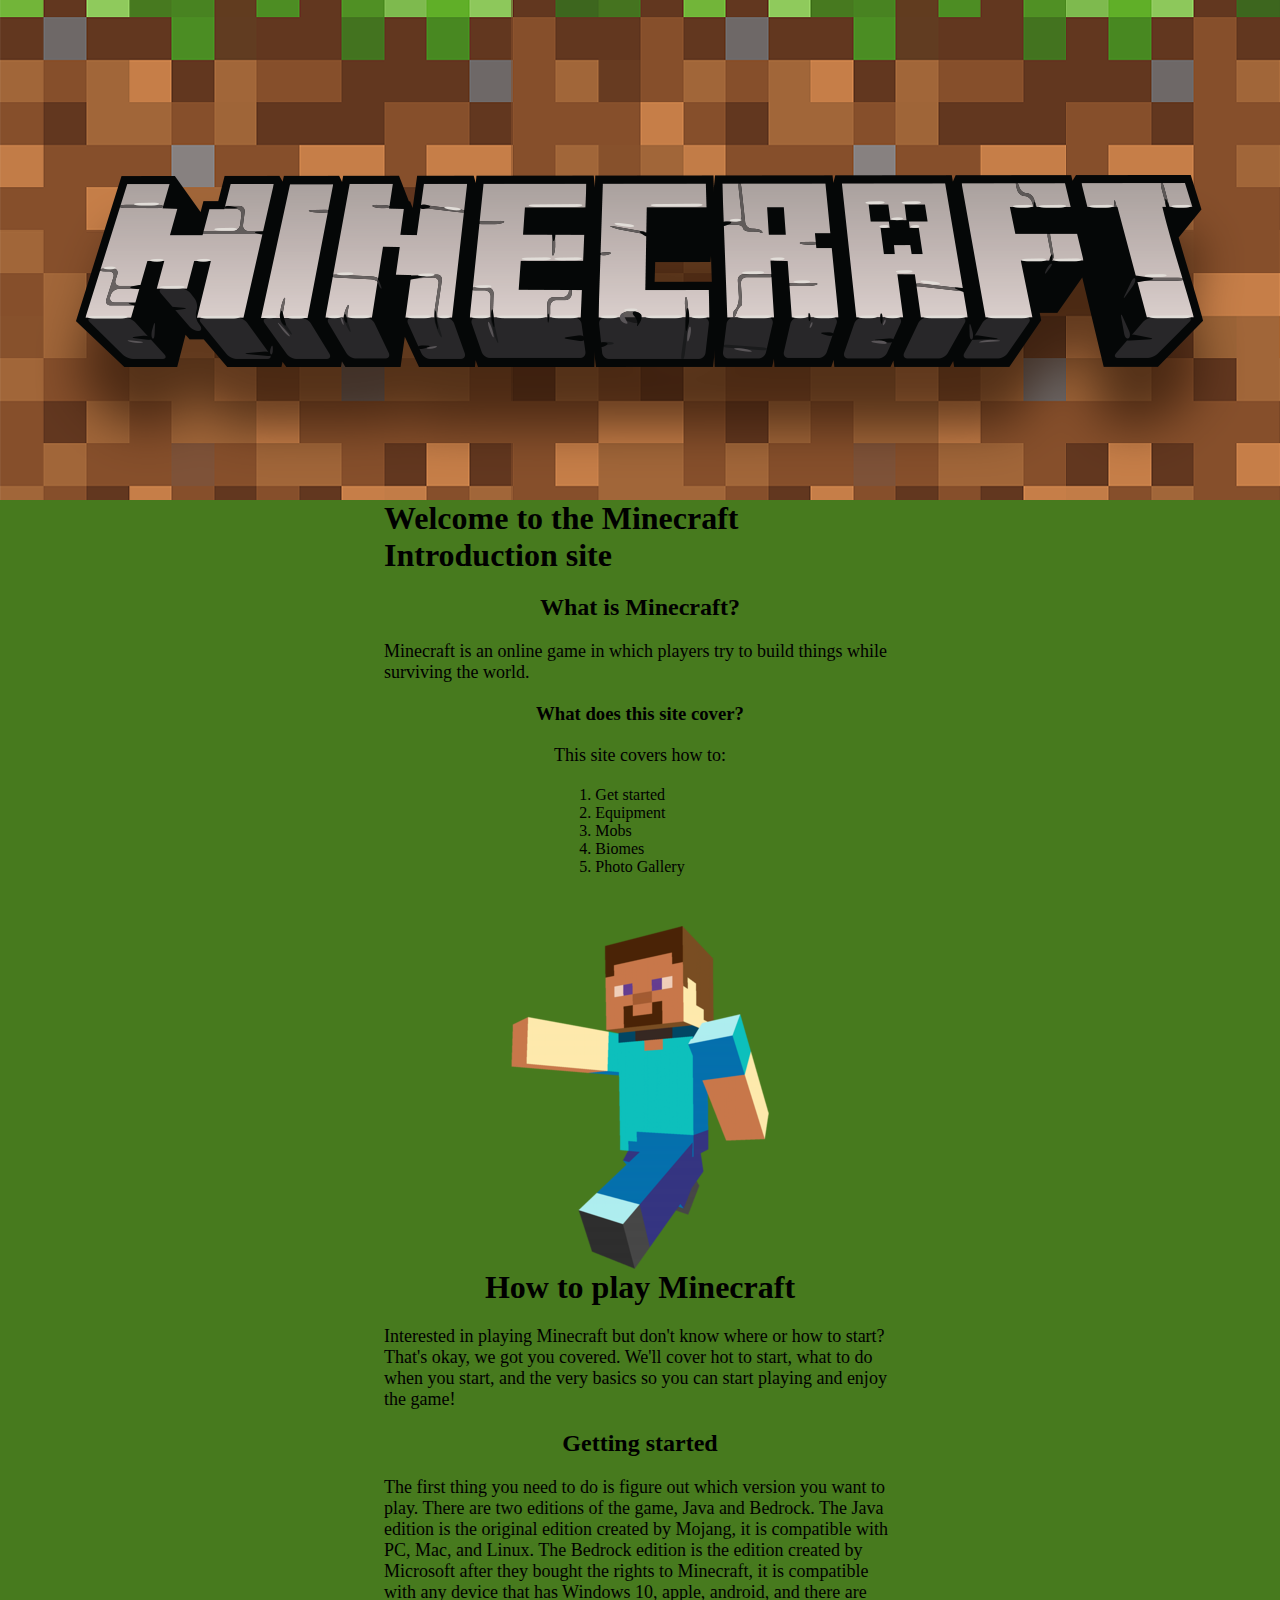
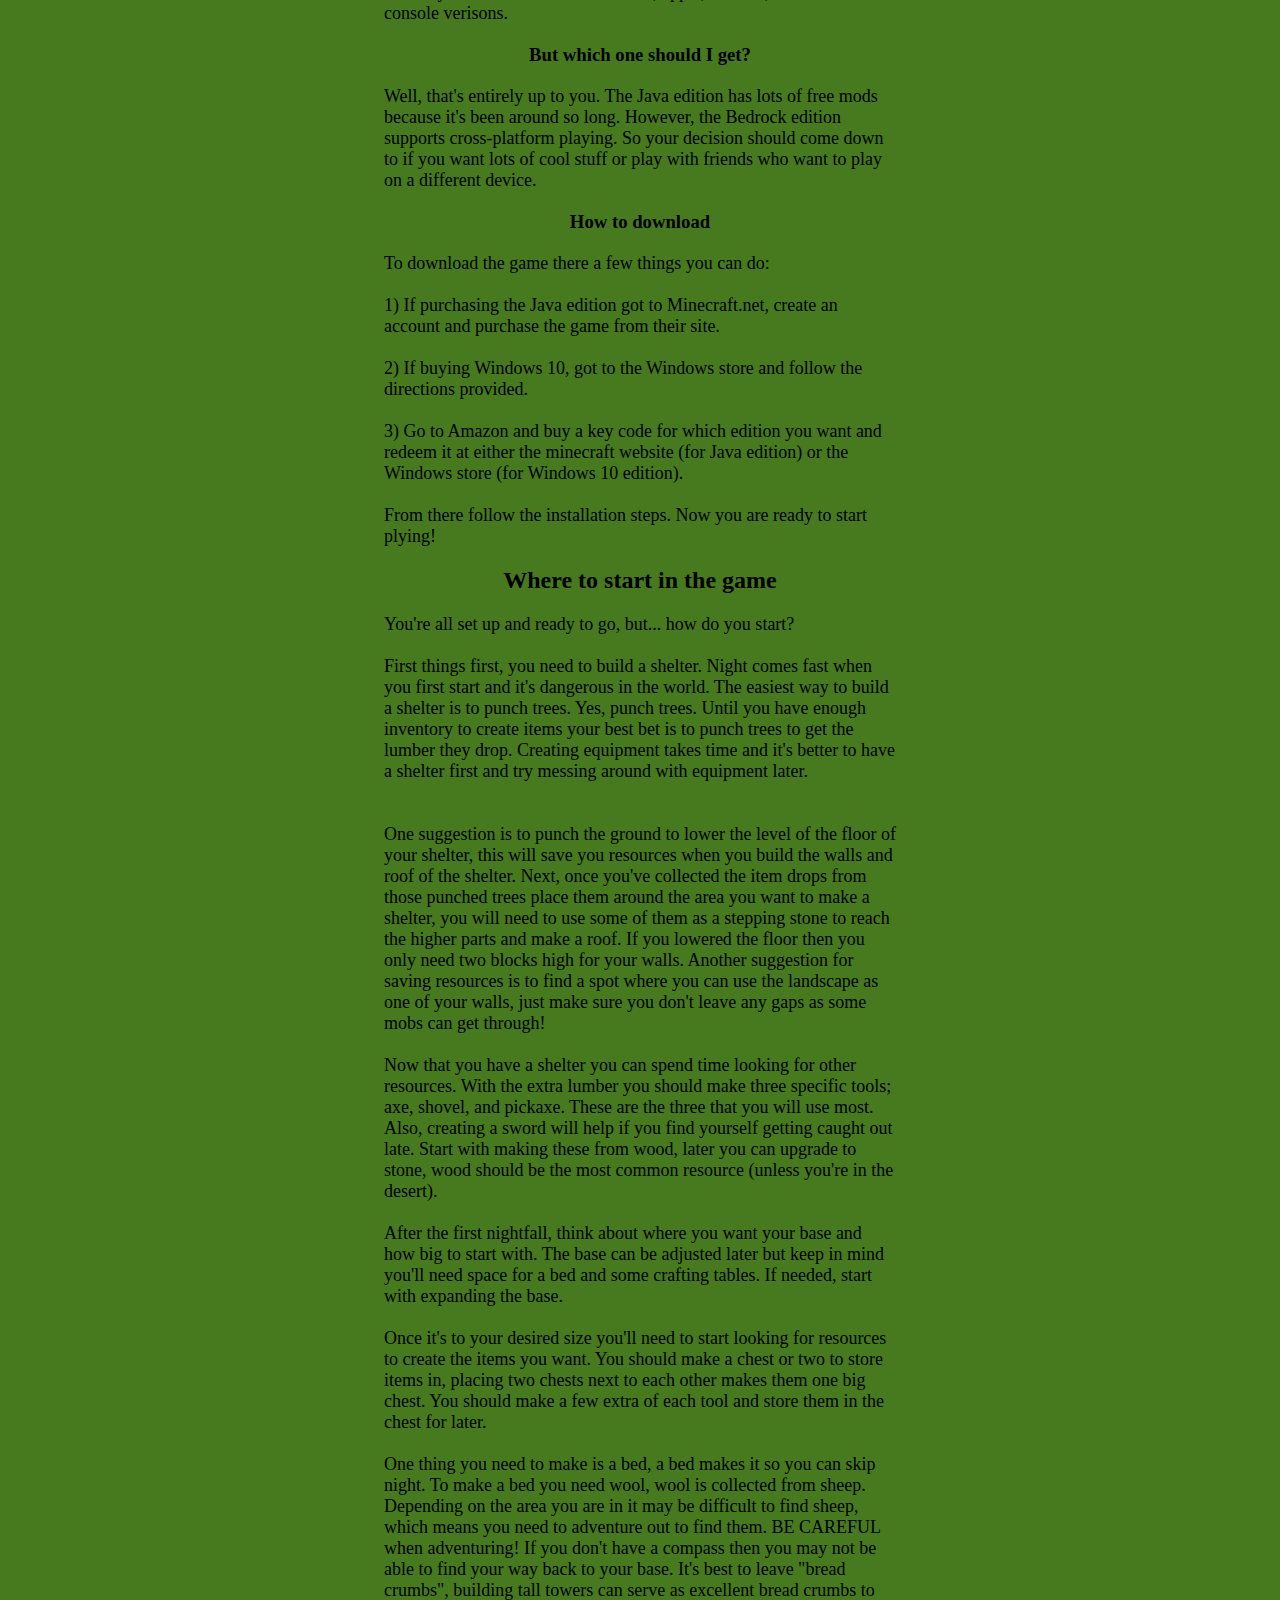
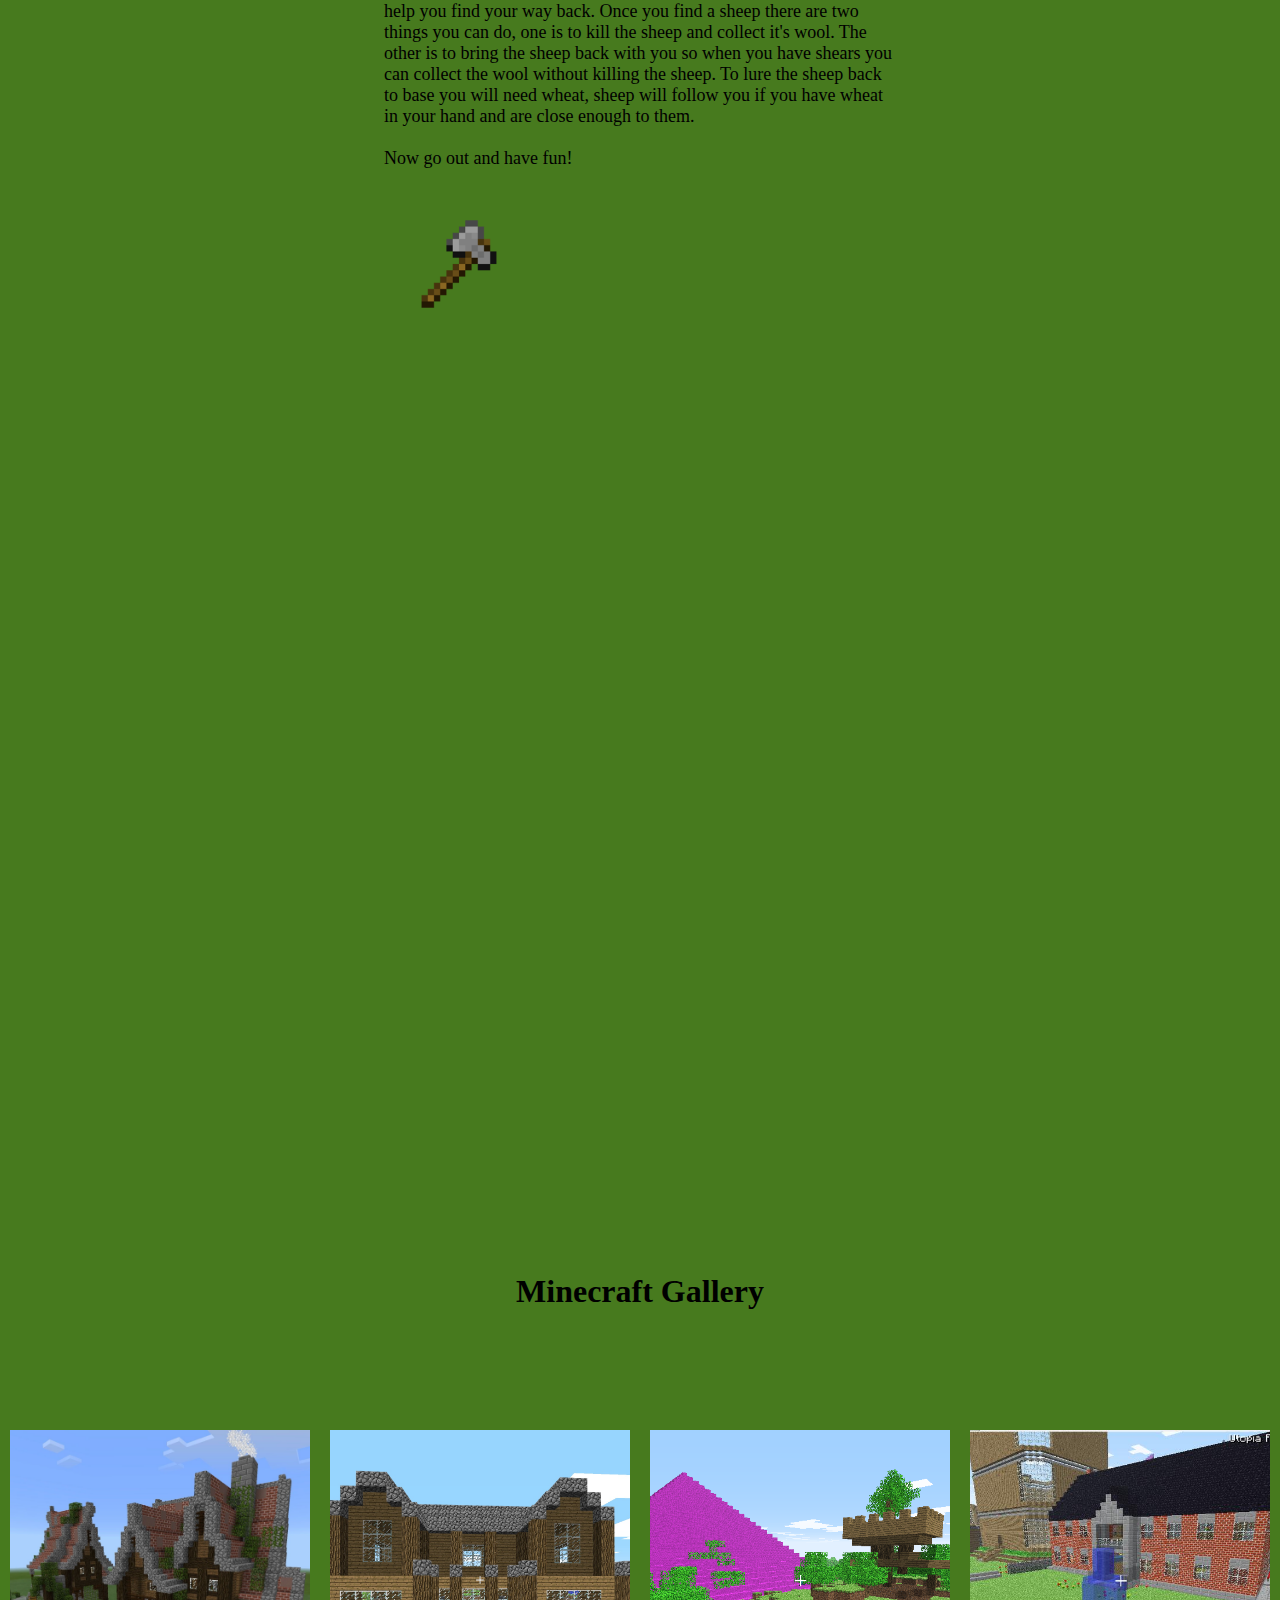
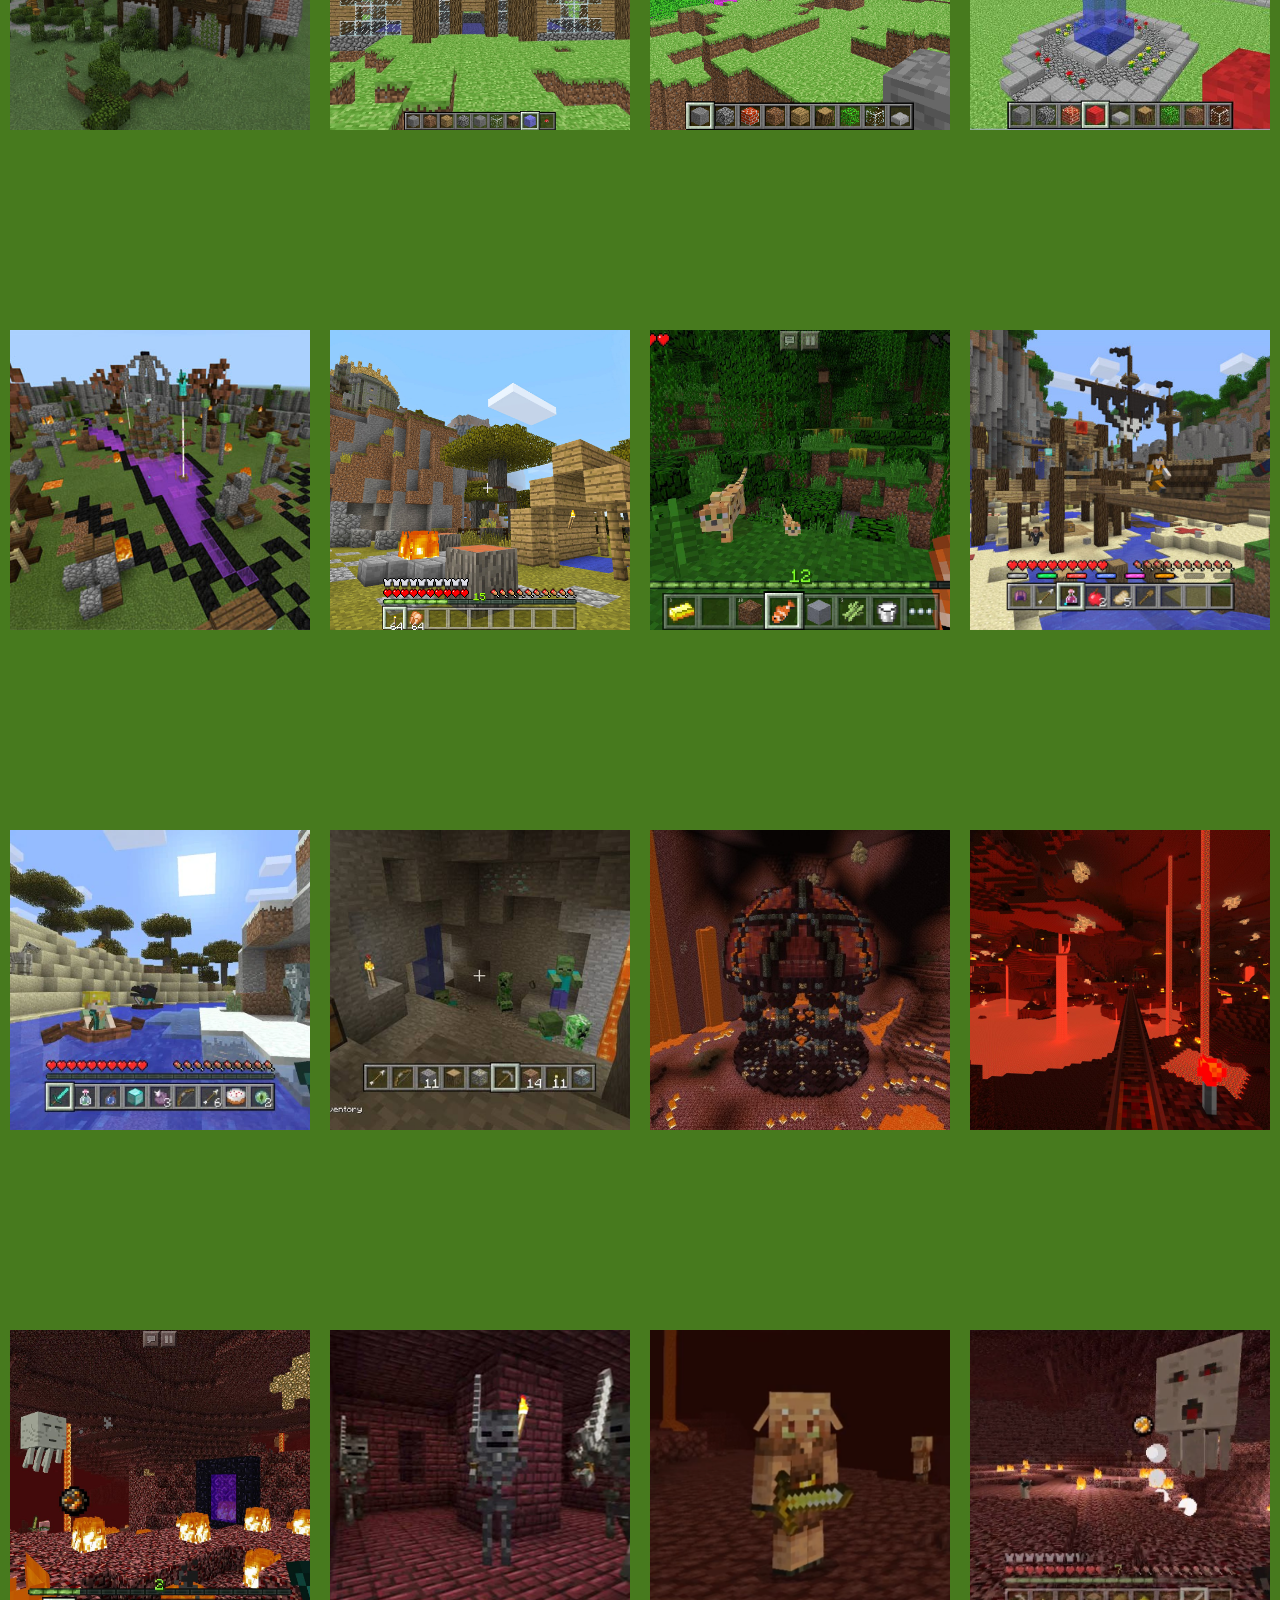
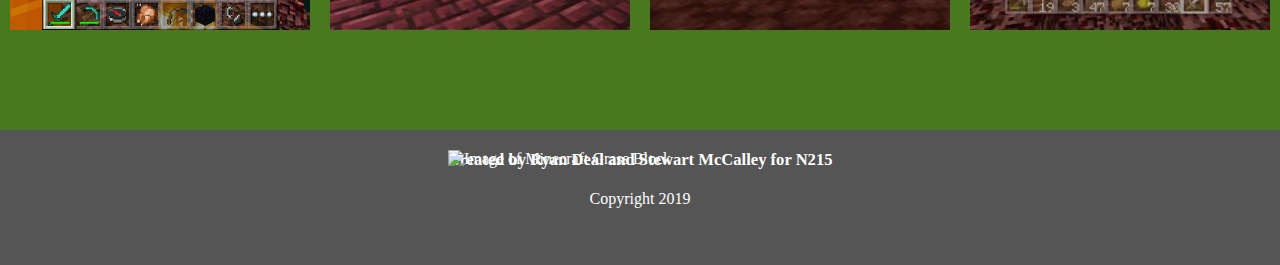
==== commit f07f6454: "Trying to get visibility of equipment right" ====
--- a/index.html
+++ b/index.html
@@ -5,6 +5,7 @@
     <meta name="viewport" content="width=device-width, initial-scale=1.0" />
     <meta http-equiv="X-UA-Compatible" content="ie=edge" />
     <link rel="stylesheet" href="css/styles.css" />
+    <script src="http://ajax.aspnetcdn.com/ajax/jQuery/jquery-1.10.2.min.js"></script>
     <title>NEWM-N 215 Homework</title>
   </head>
   <body>
@@ -156,84 +157,144 @@
       </div>
     </section>
     <section class="varieties">
-        <div class="equipment-container">
-            <div class="image-structure">
-              <div class="eq1">
-                  <p class="eq-title">Equipment</p>
-              </div>
-            </div>
-            <div class="image-structure">
-              <div class="eq2">
-                  <p class="eq-title">Equipment</p>
-              </div>
-            </div>
-            <div class="image-structure">
-              <div class="eq3">
-                  <p class="eq-title">Equipment</p>
-              </div>
-            </div>
-            <div class="image-structure">
-              <div class="eq4">
-                  <p class="eq-title">Equipment</p>
-              </div>
-            </div>
-            <div class="image-structure">
-                <div class="eq5">
-                    <p class="eq-title">Equipment</p>
-                </div>
-              </div>
-            <div class="image-structure">
-              <div class="eq6">
-                  <p class="eq-title">Equipment</p>
-              </div>
-            </div>
-            <div class="image-structure">
-              <div class="eq7">
-                  <p class="eq-title">Equipment</p>
-              </div>
-            </div>
-            <div class="image-structure">
-              <div class="eq8">
-                  <p class="eq-title">Equipment</p>
-              </div>
-            </div>
-            <div class="image-structure">
-              <div class="eq9">
-                  <p class="eq-title">Equipment</p>
-              </div>
-            </div>
-            <div class="image-structure">
-              <div class="eq10">
-                  <p class="eq-title">Equipment</p>
-              </div>
-            </div>
-            <div class="image-structure">
-              <div class="eq11">
-                  <p class="eq-title">Equipment</p>
-              </div>
-            </div>
-            <div class="image-structure">
-              <div class="eq12">
-                  <p class="eq-title">Equipment</p>
-              </div>
-            </div>
-            <div class="image-structure">
-              <div class="eq13">
-                  <p class="eq-title">Equipment</p>
-              </div>
-            </div>
-            <div class="image-structure">
-              <div class="eq14">
-                  <p class="eq-title">Equipment</p>    
-              </div>
-
-            </div>
-            <div class="image-structure">
-              <div class="eq15">
-                  <p class="eq-title">Equipment</p>
-              </div>
-            </div>
-        </div>
+      <div class="equipment-container">
+        <div class="group">
+              <div class="image-structure">
+                <div class="eq1" onclick="showDiv('eq1-text')">
+                </div>
+                <div class="eq1-text">
+                  <p>Axe</p>
+                  <p>Materials Needed to Craft: 2 sticks, 3 tool materials</p>
+                </div>
+              </div>
+              <!-- <div class="image-structure">
+                <div class="eq2" id="2" onclick="showDiv(this.id)">
+                </div>
+                <div class="eq2-text">
+                    <p>Axe</p>
+                    <p>Materials Needed to Craft: 2 sticks, 3 materials</p>
+                  </div>
+              </div>
+              <div class="image-structure">
+                <div class="eq3" id="3" onclick="showDiv(this.id)">
+                </div>
+                <div class="eq3-text">
+                    <p>Chestplate</p>
+                    <p>Materials Needed to Craft: 8 armor materials</p>
+                  </div>
+              </div>
+              <div class="image-structure">
+                <div class="eq4" id="4" onclick="showDiv(this.id)">
+                </div>
+                <div class="eq1-text">
+                    <p>Clock</p>
+                    <p>Materials Needed to Craft: 4 gold ingots, 1 redstone</p>
+                  </div>
+              </div>
+        </div>
+        <div class="group">
+              <div class="image-structure">
+                  <div class="eq5" id="5" onclick="showDiv(this.id)">
+                  </div>
+                  <div class="eq5-text">
+                      <p>Compass</p>
+                      <p>Materials Needed to Craft: 4 iron ingots, 1 redstone</p>
+                    </div>
+                </div>
+              <div class="image-structure">
+                <div class="eq6" id="6" onclick="showDiv(this.id)">
+                </div>
+                <div class="eq6-text">
+                    <p>Crossbow</p>
+                    <p>Materials Needed to Craft: 1 iron ingot, 3 sticks, 2 strings, 1 tripwire hook</p>
+                  </div>
+              </div>
+              <div class="image-structure">
+                <div class="eq7" id="7" onclick="showDiv(this.id)">
+                </div>
+                <div class="eq7-text">
+                    <p>Helmet</p>
+                    <p>Materials Needed to Craft: 5 armor materials</p>
+                  </div>
+              </div>
+              <div class="image-structure">
+                <div class="eq8" id="8" onclick="showDiv(this.id)">
+                </div>
+                <div class="eq8-text">
+                    <p>Hoe</p>
+                    <p>Materials Needed to Craft: 2 sticks, 2 materials</p>
+                  </div>
+              </div>
+        </div>
+        <div class="group">
+              <div class="image-structure">
+                <div class="eq9" id="9" onclick="showDiv(this.id)">
+                </div>
+                <div class="eq9-text">
+                    <p>Sword</p>
+                    <p>Materials Needed to Craft: 1 stick, 2 weapon materials</p>
+                  </div>
+              </div>
+              <div class="image-structure">
+                <div class="eq10" id="10" onclick="showDiv(this.id)">
+                </div>
+                <div class="eq10-text">
+                    <p>Axe</p>
+                    <p>Materials Needed to Craft: 2 sticks, 3 materials</p>
+                  </div>
+              </div>
+              <div class="image-structure">
+                <div class="eq11" id="11" onclick="showDiv(this.id)">
+                </div>
+                <div class="eq11-text">
+                    <p>Pickaxe</p>
+                    <p>Materials Needed to Craft: 2 sticks, 3 materials</p>
+                  </div>
+              </div>
+              <div class="image-structure">
+                <div class="eq12" id="12" onclick="showDiv(this.id)">
+                </div>
+                <div class="eq12-text">
+                    <p>Saddle</p>
+                    <p>Cannot be crafted</p>
+                  </div>
+              </div>
+        </div>
+        <div class="group">
+              <div class="image-structure">
+                <div class="eq13" id="13" onclick="showDiv(this.id)">
+                </div>
+                <div class="eq13-text">
+                    <p>Shears</p>
+                    <p>Materials Needed to Craft: 2 iron ingots</p>
+                  </div>
+              </div>
+              <div class="image-structure">
+                <div class="eq14" id="14" onclick="showDiv(this.id)">  
+                </div>
+                <div class="eq14-text">
+                    <p>Shield</p>
+                    <p>Materials Needed to Craft: 6 wooden planks, 1 iron ingot</p>
+                  </div>
+              </div>
+              <div class="image-structure">
+                <div class="eq15" id="15" onclick="showDiv(this.id)">
+                </div>
+                <div class="eq15-text">
+                    <p>Shovel</p>
+                    <p>Materials Needed to Craft: 2 sticks, 1 tool material</p>
+                  </div>
+              </div>
+              <div class="image-structure">
+                  <div class="eq16" id="16" onclick="showDiv(this.id)">
+                  </div>
+                  <div class="eq16-text">
+                      <p>Boat</p>
+                      <p>Materials Needed to Craft: 5 wooden planks</p>
+                    </div> -->
+                </div>
+        </div>
+      </div>
     </section>
     <section class="varieties"></section>
     <section class="varieties"></section>
@@ -268,7 +329,7 @@
     </section>
     <section class="footer">
       <div class="logo">
-        <img src="img/favicon.ico" alt="" />
+        <img src="img/favicon.ico" alt="Image of Minecraft Grass Block"/>
       </div>
       <div class="contributors">
         <h5>Created by Ryan Deal and Stewart McCalley for N215</h5>
@@ -278,4 +339,5 @@
       </div>
     </section>
   </body>
+  <script src="js/app.js"></script>
 </html>
--- a/css/styles.css
+++ b/css/styles.css
@@ -430,36 +430,38 @@
 .varieties {
   min-height: 320px;
   width: 100%;
-  background-color: #477a1e; }
-  .varieties .eq-title {
-    font-size: 20px; }
+  background-color: #477a1e;
+  padding-bottom: 25%; }
   .varieties .equipment-container {
     height: 124px;
     width: 500px;
     text-align: center;
-    margin: 0px 25%;
+    margin: 0px 30%;
     display: -webkit-box;
     display: -ms-flexbox;
     display: flex;
     -webkit-box-pack: justify;
     -ms-flex-pack: justify;
     justify-content: space-between; }
+    .varieties .equipment-container img {
+      max-width: 75%;
+      height: auto; }
   .varieties .image-structure {
-    height: 100%;
-    width: 100%;
+    height: 100px;
+    width: 100px;
     display: inline-block;
     -webkit-box-pack: justify;
     -ms-flex-pack: justify;
     justify-content: space-between;
-    margin-right: 25%; }
-    .varieties .image-structure .eq1, .varieties .image-structure .eq2, .varieties .image-structure .eq3, .varieties .image-structure .eq4, .varieties .image-structure .eq5, .varieties .image-structure .eq6, .varieties .image-structure .eq7, .varieties .image-structure .eq8, .varieties .image-structure .eq9, .varieties .image-structure .eq10, .varieties .image-structure .eq11, .varieties .image-structure .eq12, .varieties .image-structure .eq13, .varieties .image-structure .eq14, .varieties .image-structure .eq15 {
+    margin: 25%; }
+    .varieties .image-structure .eq1, .varieties .image-structure .eq2, .varieties .image-structure .eq3, .varieties .image-structure .eq4, .varieties .image-structure .eq5, .varieties .image-structure .eq6, .varieties .image-structure .eq7, .varieties .image-structure .eq8, .varieties .image-structure .eq9, .varieties .image-structure .eq10, .varieties .image-structure .eq11, .varieties .image-structure .eq12, .varieties .image-structure .eq13, .varieties .image-structure .eq14, .varieties .image-structure .eq15, .varieties .image-structure .eq16 {
       height: 100%;
       width: 100px;
       margin: 0 auto;
       -webkit-box-pack: justify;
       -ms-flex-pack: justify;
       justify-content: space-between; }
-      .varieties .image-structure .eq1 .eq-title, .varieties .image-structure .eq2 .eq-title, .varieties .image-structure .eq3 .eq-title, .varieties .image-structure .eq4 .eq-title, .varieties .image-structure .eq5 .eq-title, .varieties .image-structure .eq6 .eq-title, .varieties .image-structure .eq7 .eq-title, .varieties .image-structure .eq8 .eq-title, .varieties .image-structure .eq9 .eq-title, .varieties .image-structure .eq10 .eq-title, .varieties .image-structure .eq11 .eq-title, .varieties .image-structure .eq12 .eq-title, .varieties .image-structure .eq13 .eq-title, .varieties .image-structure .eq14 .eq-title, .varieties .image-structure .eq15 .eq-title {
+      .varieties .image-structure .eq1 .eq-title, .varieties .image-structure .eq2 .eq-title, .varieties .image-structure .eq3 .eq-title, .varieties .image-structure .eq4 .eq-title, .varieties .image-structure .eq5 .eq-title, .varieties .image-structure .eq6 .eq-title, .varieties .image-structure .eq7 .eq-title, .varieties .image-structure .eq8 .eq-title, .varieties .image-structure .eq9 .eq-title, .varieties .image-structure .eq10 .eq-title, .varieties .image-structure .eq11 .eq-title, .varieties .image-structure .eq12 .eq-title, .varieties .image-structure .eq13 .eq-title, .varieties .image-structure .eq14 .eq-title, .varieties .image-structure .eq15 .eq-title, .varieties .image-structure .eq16 .eq-title {
         padding: 20%;
         color: white;
         font-size: 1.2em; }
@@ -514,7 +516,7 @@
     background-size: cover;
     background-repeat: no-repeat; }
   .varieties .eq11 {
-    background-image: url("../../img/equipment/e11.png");
+    background-image: url("../../img/equipment/eq11.png");
     background-position: center;
     background-size: cover;
     background-repeat: no-repeat; }
@@ -538,3 +540,10 @@
     background-position: center;
     background-size: cover;
     background-repeat: no-repeat; }
+  .varieties .eq16 {
+    background-image: url("../../img/equipment/eq16.png");
+    background-position: center;
+    background-size: cover;
+    background-repeat: no-repeat; }
+  .varieties .eq1-text, .varieties .eq2-text, .varieties .eq3-text, .varieties .eq4-text, .varieties .eq5-text, .varieties .eq6-text, .varieties .eq7-text, .varieties .eq8-text, .varieties .eq9-text, .varieties .eq10-text, .varieties .eq11-text, .varieties .eq12-text, .varieties .eq13-text, .varieties .eq14-text, .varieties .eq15-text, .varieties .eq16-text {
+    display: none; }
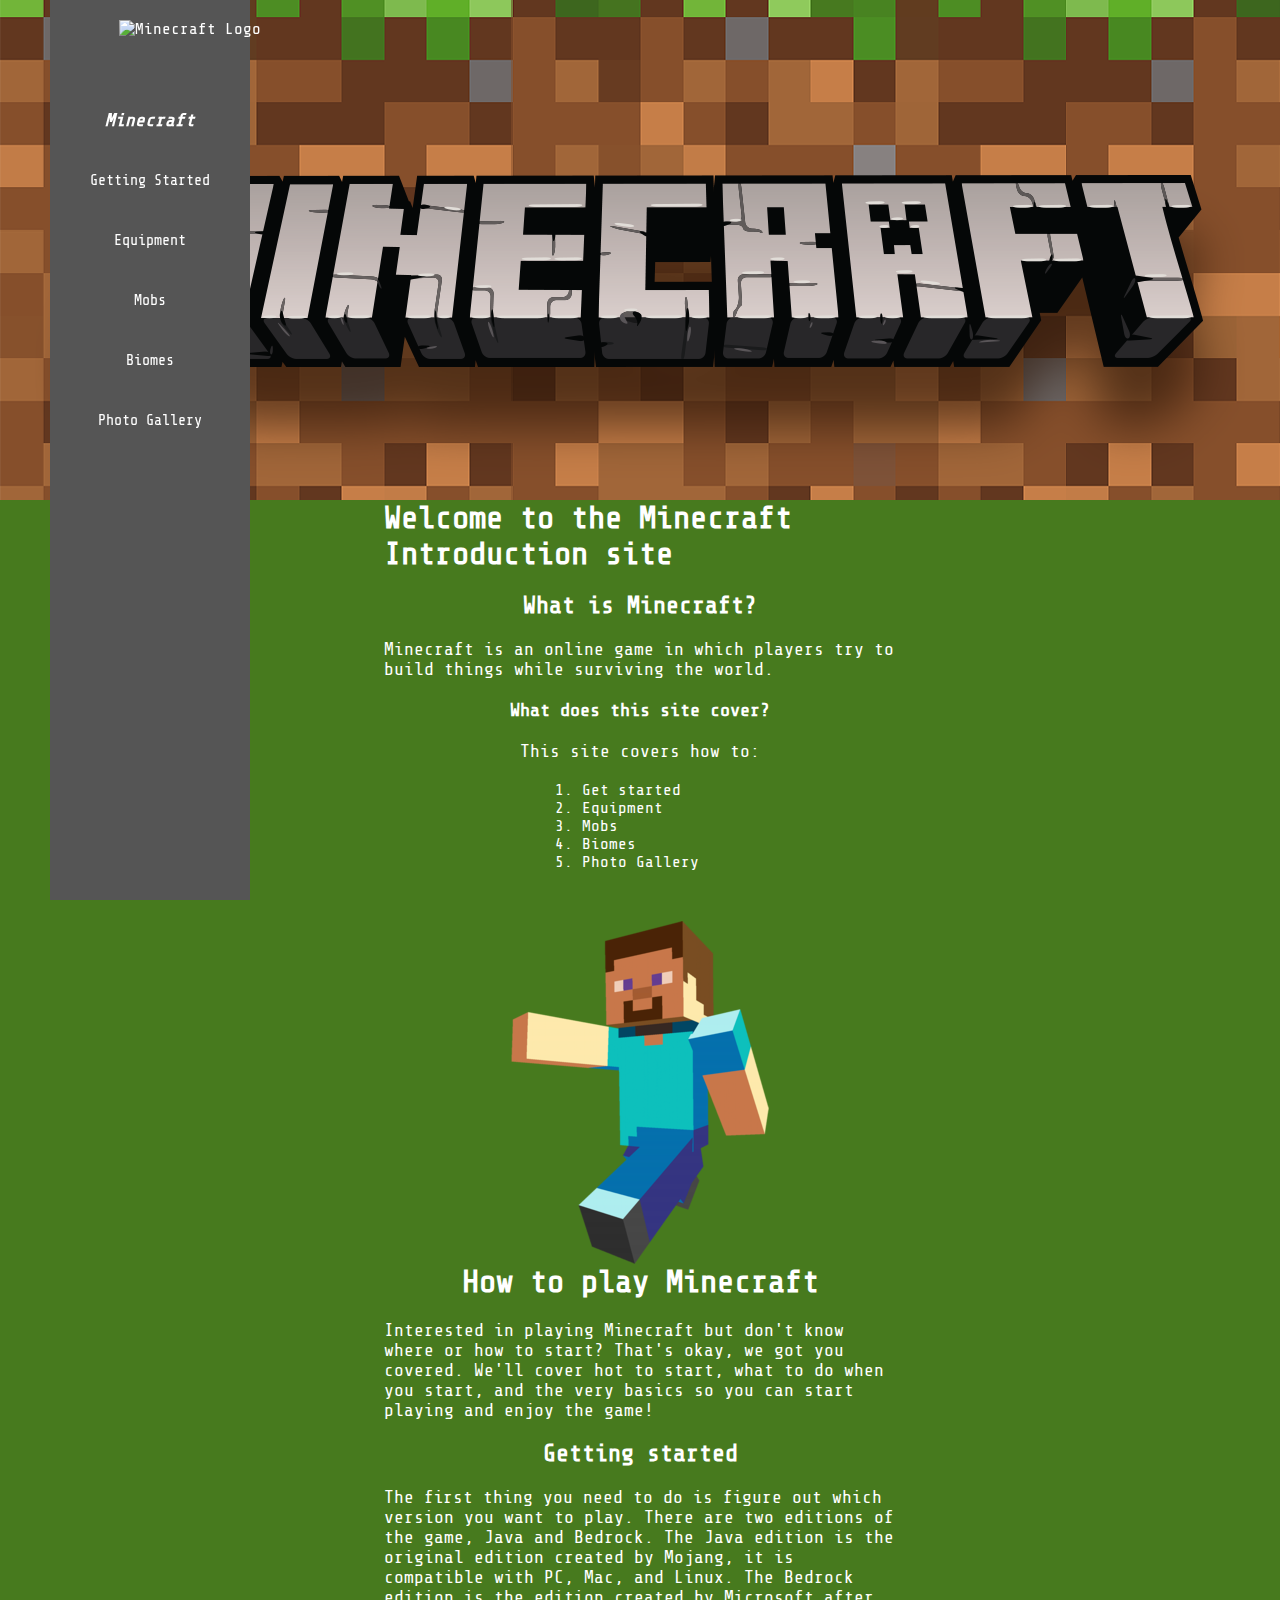
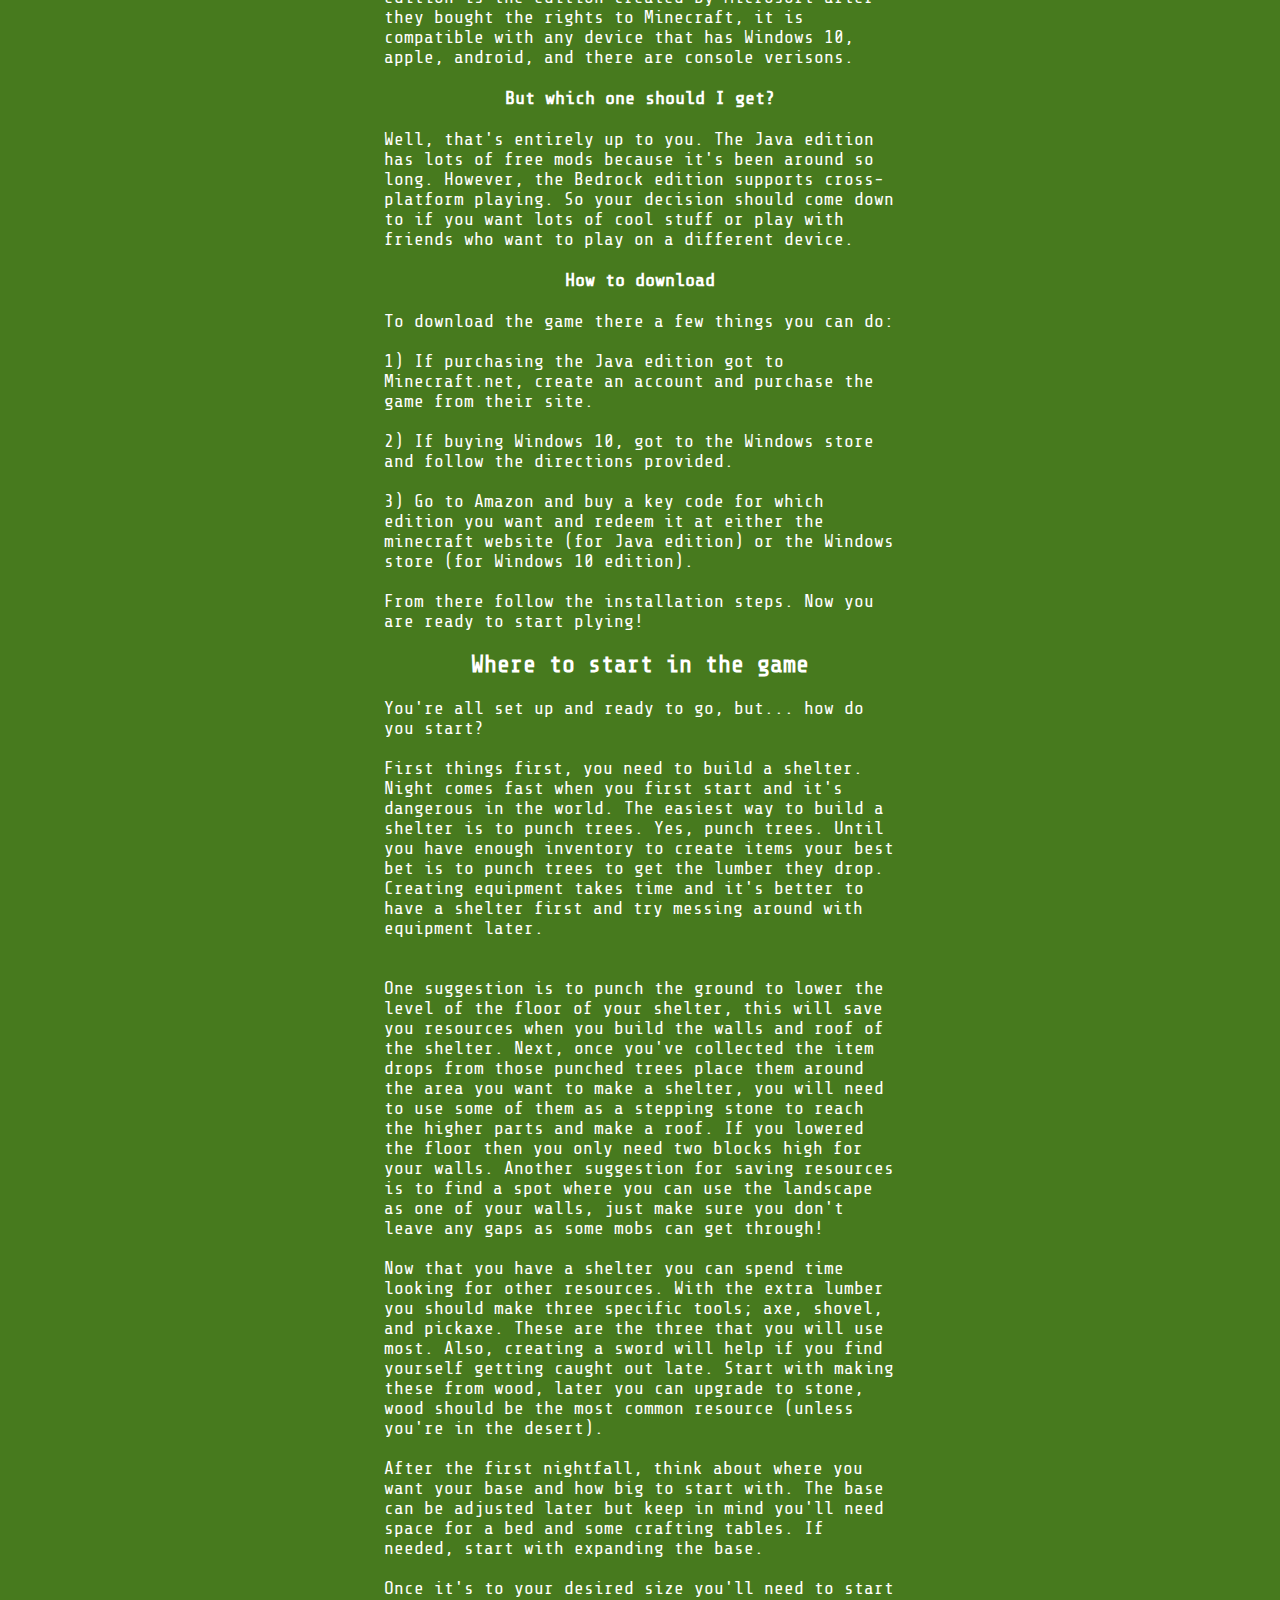
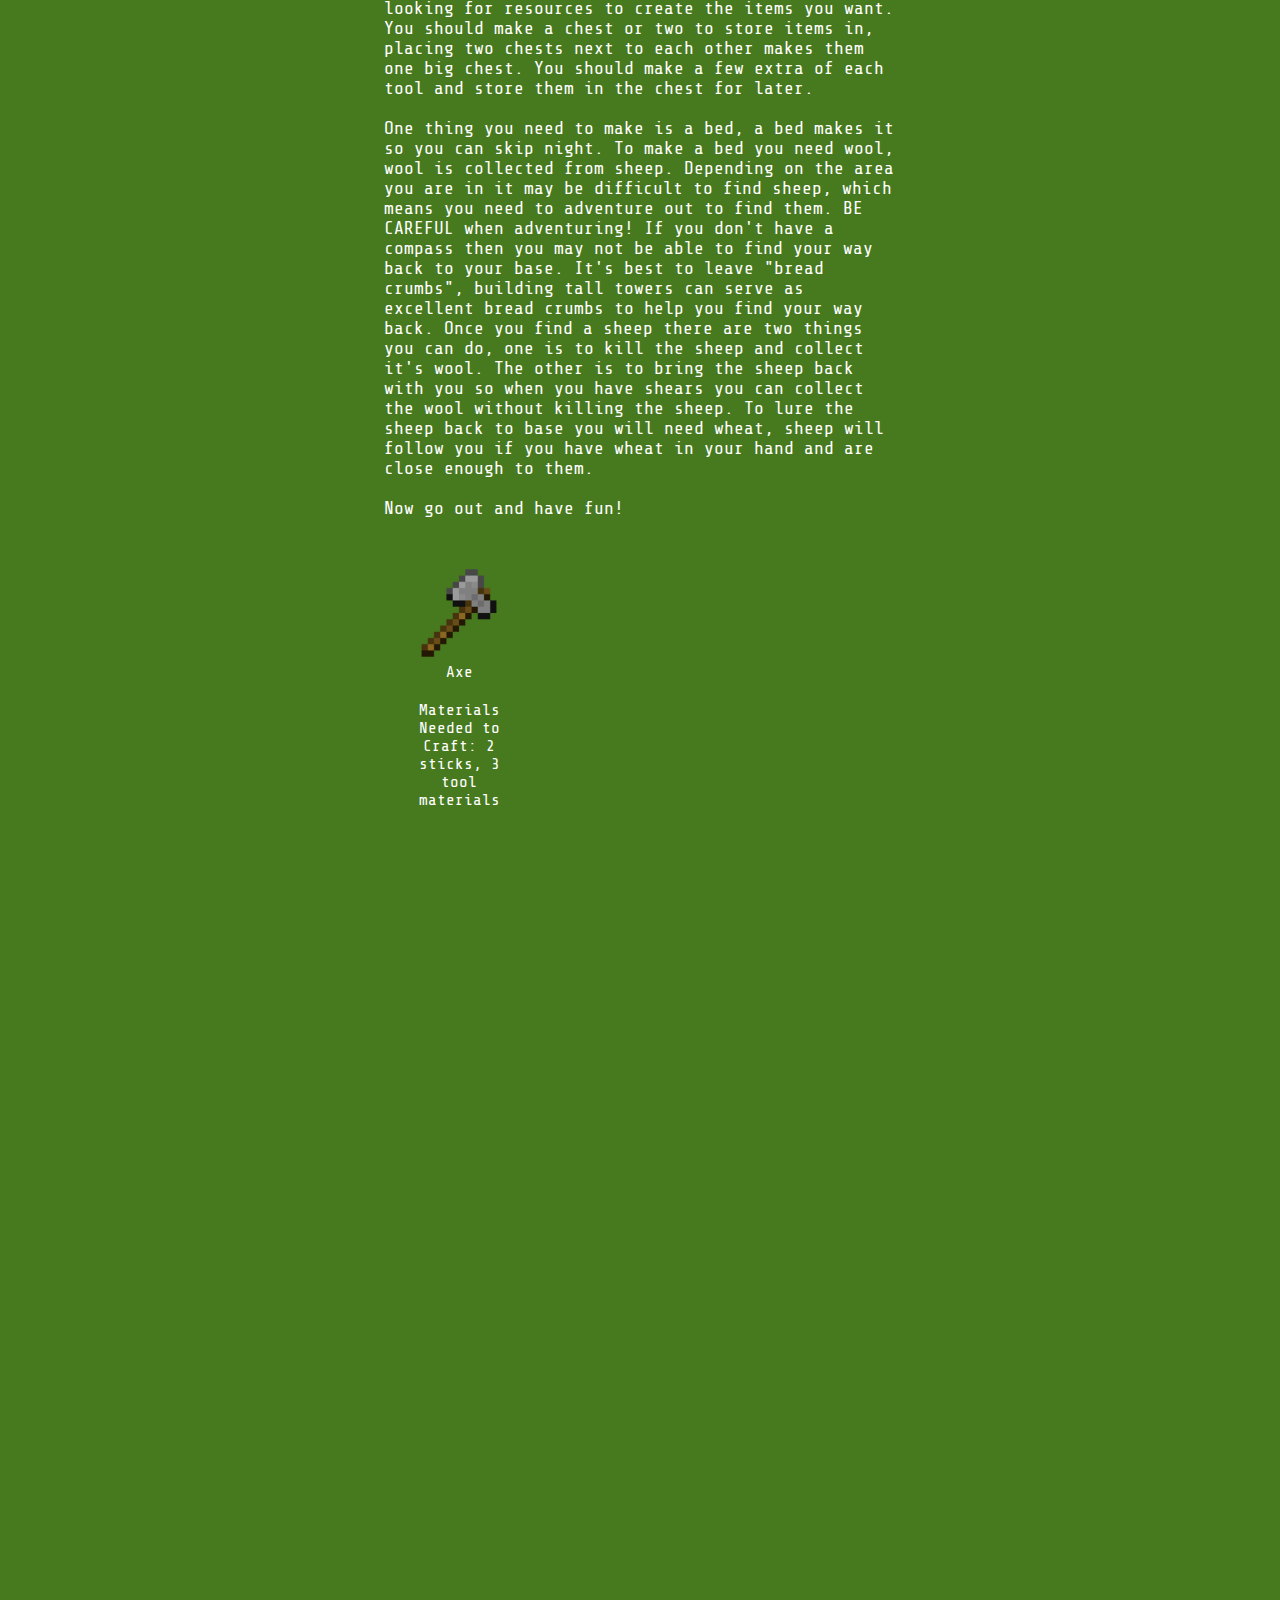
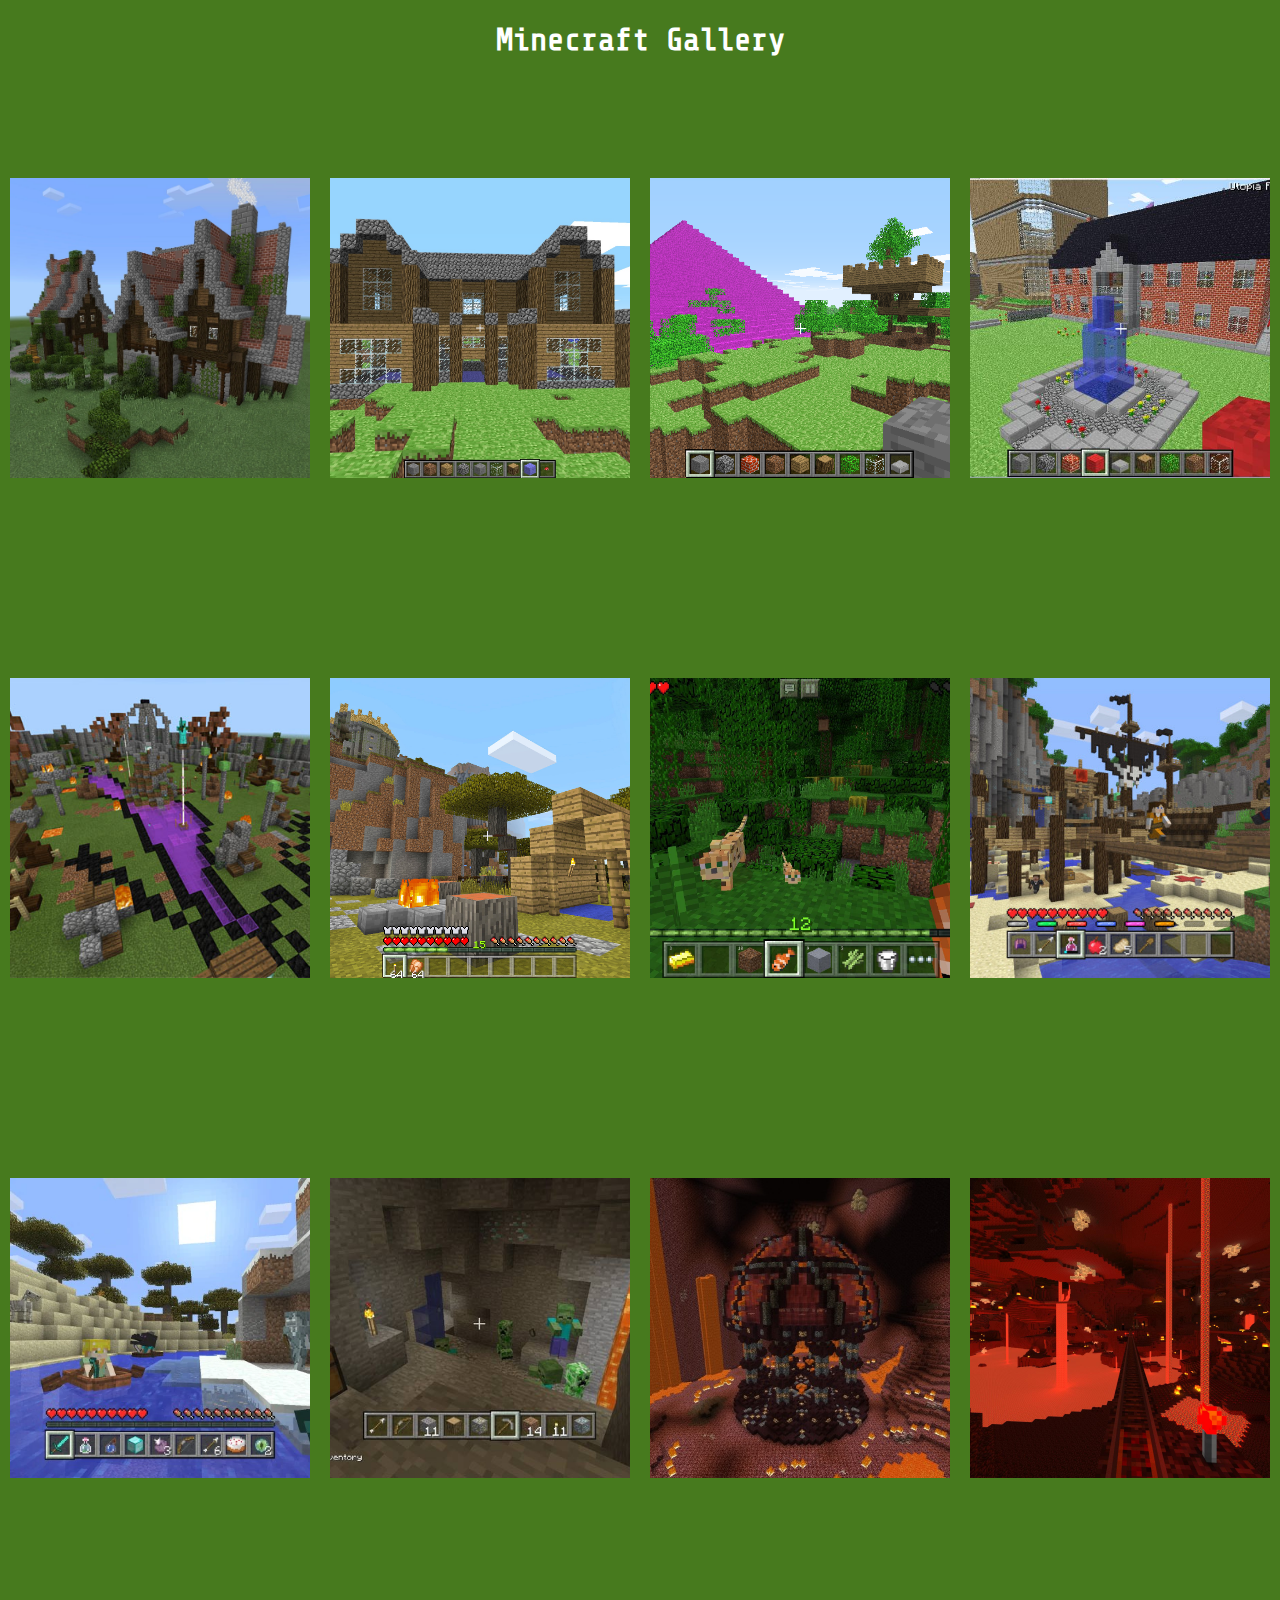
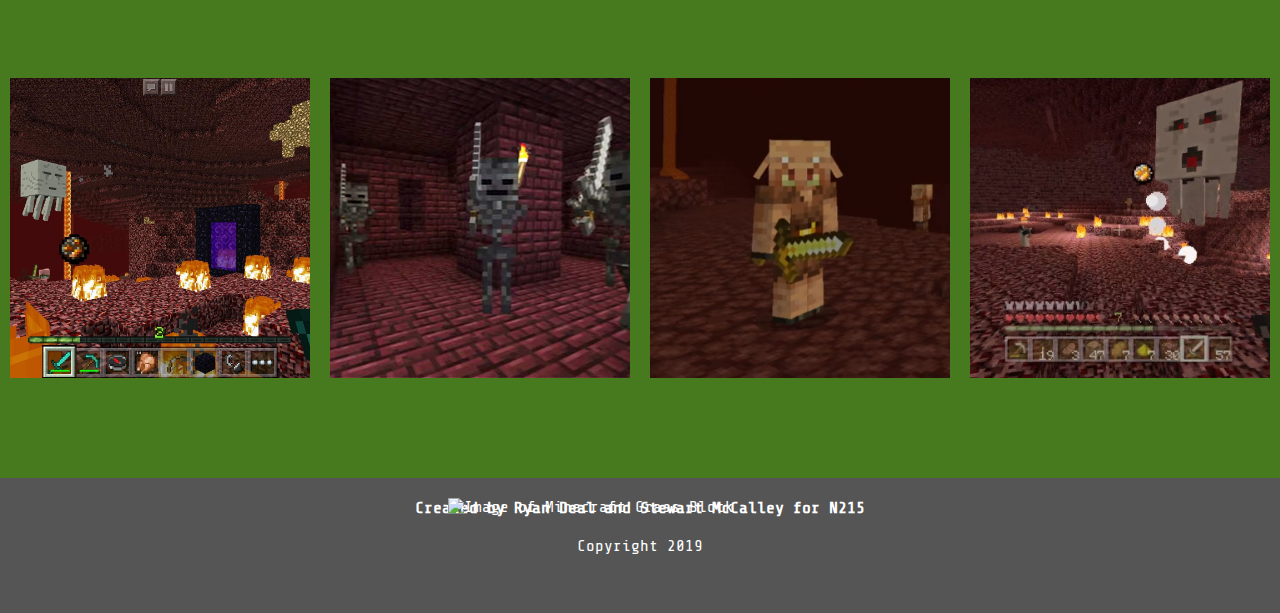
==== commit 9450779e: "Side bar" ====
--- a/index.html
+++ b/index.html
@@ -6,13 +6,25 @@
     <meta http-equiv="X-UA-Compatible" content="ie=edge" />
     <link rel="stylesheet" href="css/styles.css" />
     <script src="http://ajax.aspnetcdn.com/ajax/jQuery/jquery-1.10.2.min.js"></script>
+    <link href="https://fonts.googleapis.com/css?family=Share+Tech+Mono&display=swap" rel="stylesheet">
     <title>NEWM-N 215 Homework</title>
   </head>
   <body>
-    <section class="nav"></section>
     <section class="start">
+        <section class="nav">
+            <nav>
+              <div class="logo"><img src="/img/favicon.ico" alt="Minecraft Logo"></div>
+                <p class="nav-name">Minecraft</p>
+                  <div class="links">
+                    <a href="#">Getting Started</a>
+                    <a href="#">Equipment</a>
+                    <a href="#">Mobs</a>
+                    <a href="#">Biomes</a>
+                    <a href="#">Photo Gallery</a>
+                  </div>
+              </nav>
+        </section>
       <div class="header"></div>
-
       <div class="intro">
         <h1>Welcome to the Minecraft Introduction site</h1>
       </div>
@@ -162,7 +174,7 @@
               <div class="image-structure">
                 <div class="eq1" onclick="showDiv('eq1-text')">
                 </div>
-                <div class="eq1-text">
+                <div id="eq1-text">
                   <p>Axe</p>
                   <p>Materials Needed to Craft: 2 sticks, 3 tool materials</p>
                 </div>
--- a/css/styles.css
+++ b/css/styles.css
@@ -2,7 +2,9 @@
   margin: 0;
   padding: 0;
   -webkit-box-sizing: border-box;
-  box-sizing: border-box; }
+  box-sizing: border-box;
+  font-family: "Share Tech Mono", monospace;
+  color: #fff; }
 
 html,
 body {
@@ -52,6 +54,55 @@
     position: absolute;
     margin-top: 20px;
     margin-left: 35%; }
+
+nav {
+  position: fixed;
+  left: 50px;
+  z-index: 99;
+  height: 900px;
+  width: 200px;
+  background-color: #555555;
+  display: -webkit-box;
+  display: -ms-flexbox;
+  display: flex;
+  -webkit-box-orient: vertical;
+  -webkit-box-direction: normal;
+  -ms-flex-direction: column;
+  flex-direction: column;
+  -webkit-box-align: center;
+  -ms-flex-align: center;
+  align-items: center; }
+  nav .logo {
+    width: 100%;
+    height: 90px;
+    margin-top: 20px;
+    margin-left: 138px; }
+  nav .nav-name {
+    font-family: "Share Tech Mono", monospace;
+    font-size: 25px;
+    font-style: italic;
+    font-weight: 700;
+    color: #fff; }
+  nav .links {
+    display: -webkit-box;
+    display: -ms-flexbox;
+    display: flex;
+    -webkit-box-orient: vertical;
+    -webkit-box-direction: normal;
+    -ms-flex-direction: column;
+    flex-direction: column;
+    -webkit-box-align: center;
+    -ms-flex-align: center;
+    align-items: center;
+    -ms-flex-pack: distribute;
+    justify-content: space-around;
+    height: 300px;
+    margin-bottom: 300px; }
+    nav .links a {
+      text-decoration: none;
+      color: #fff;
+      font-family: "Share Tech Mono", monospace;
+      font-size: 15px; }
 
 .howTo {
   min-height: 100%;
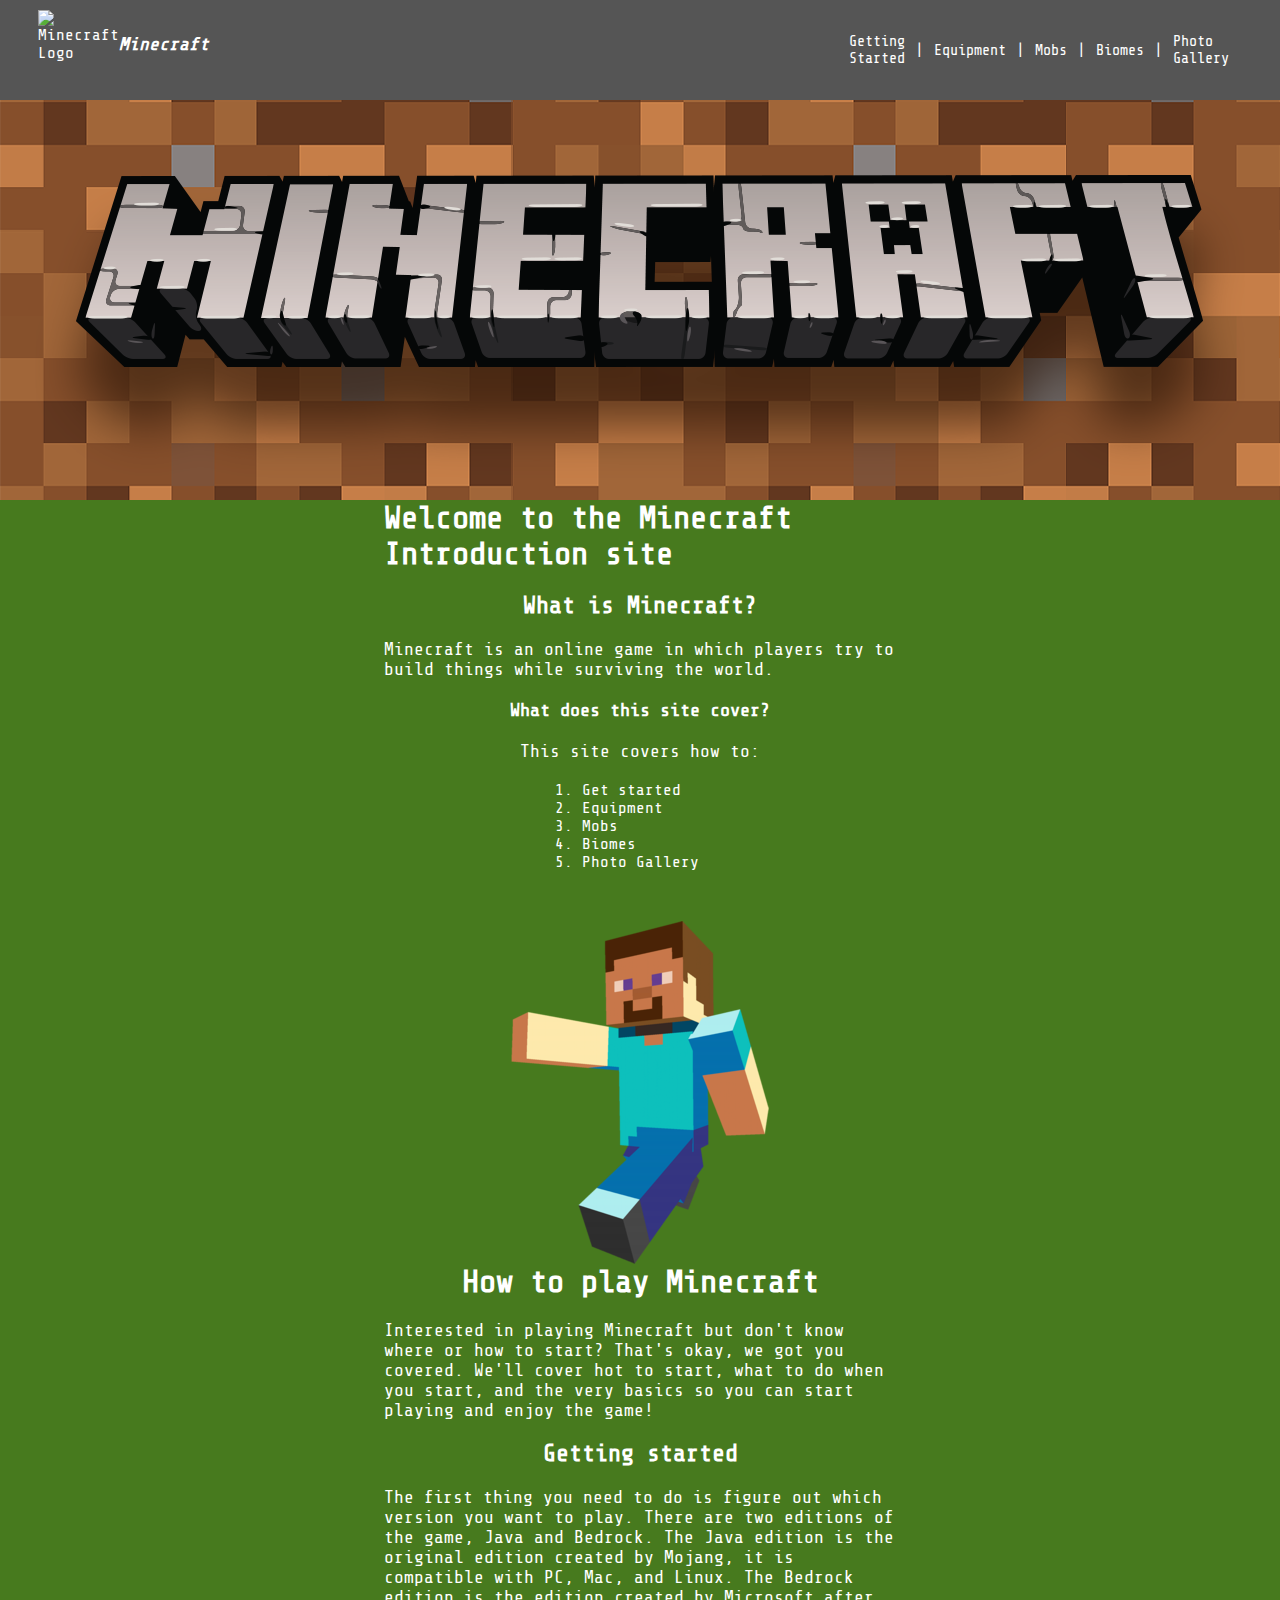
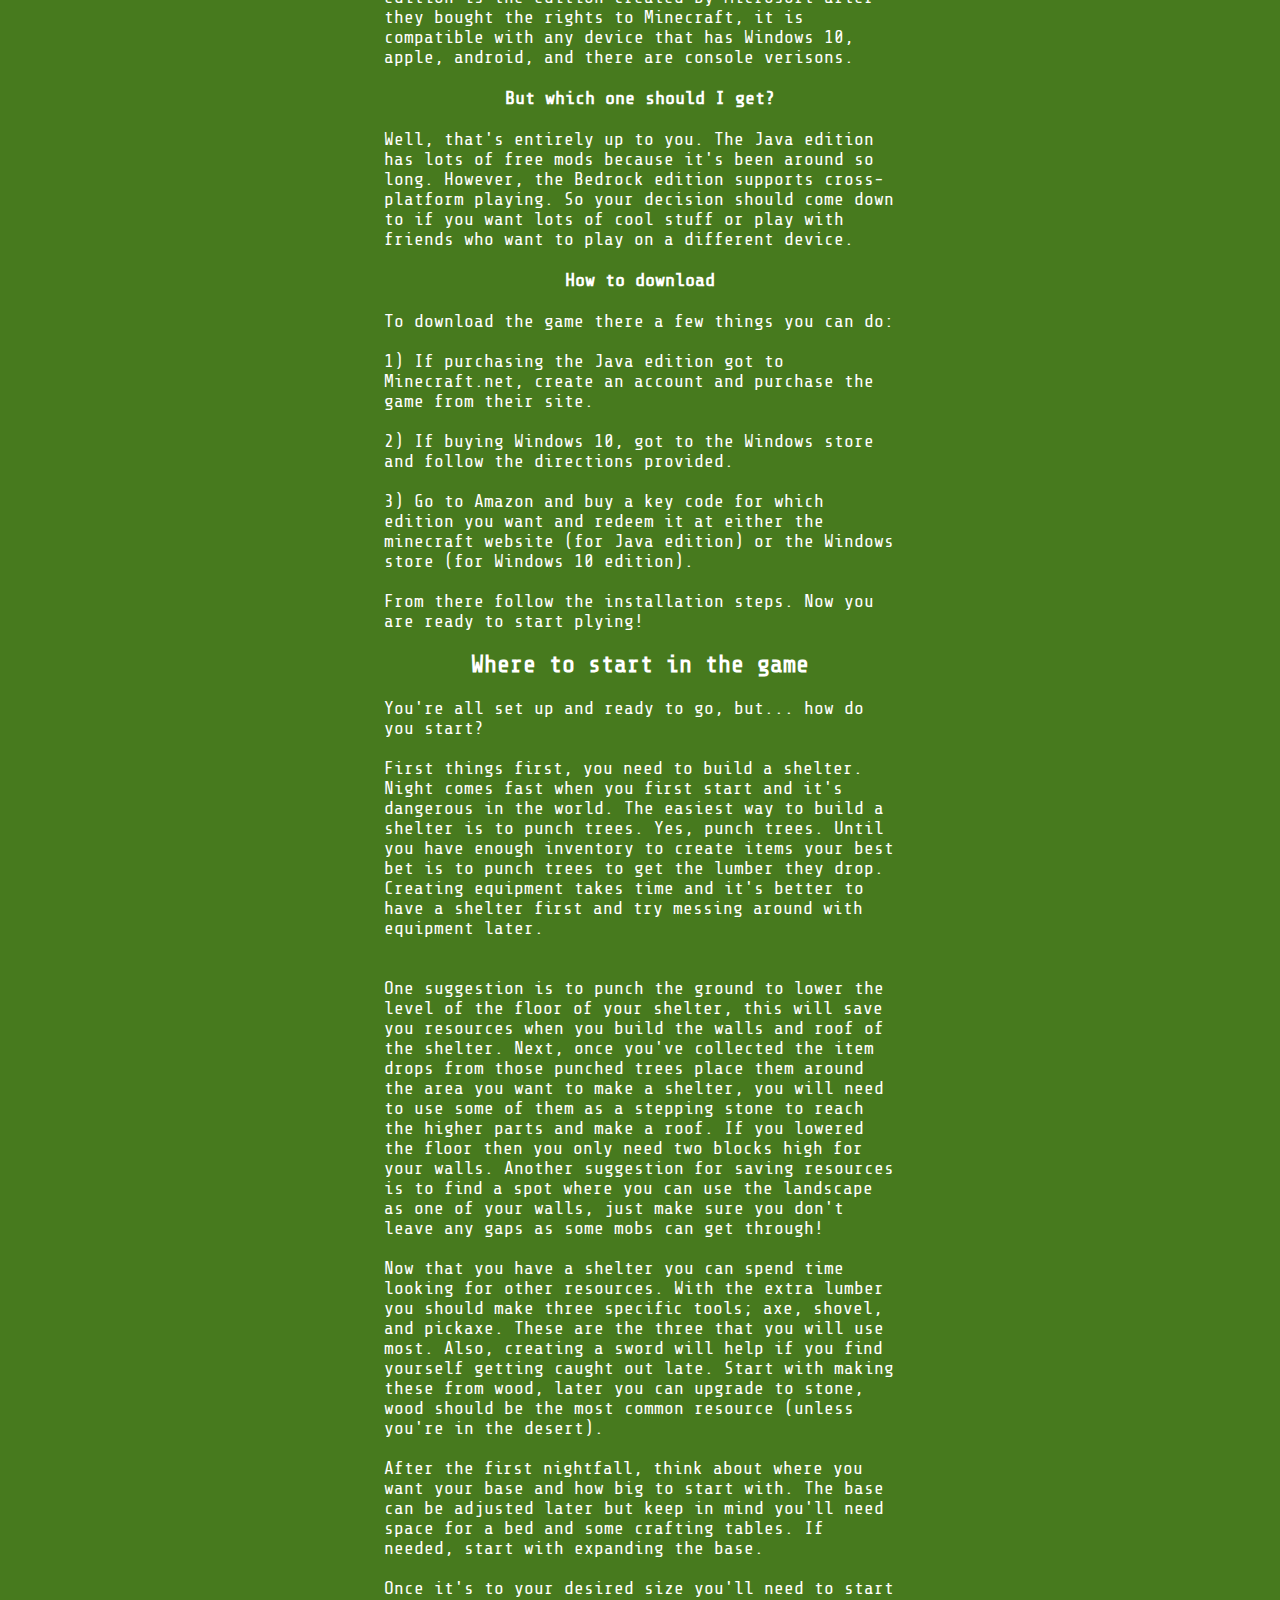
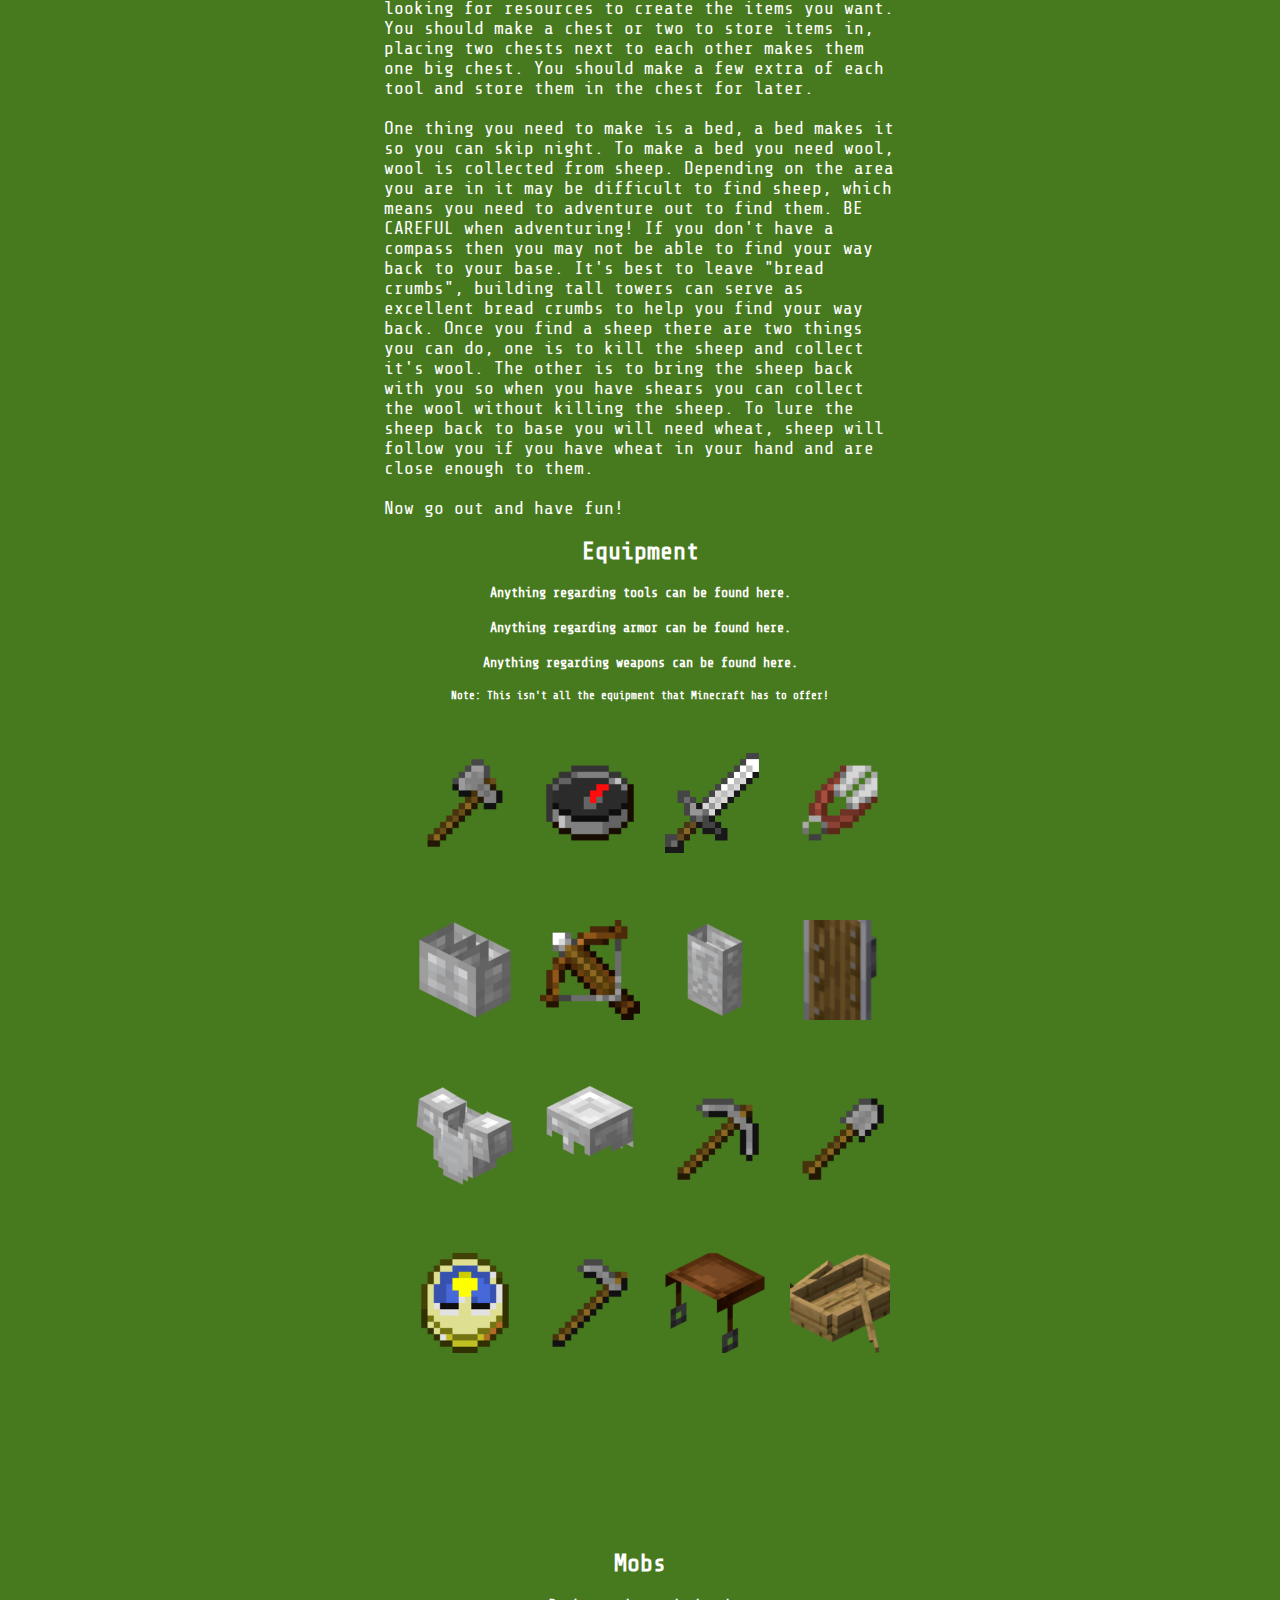
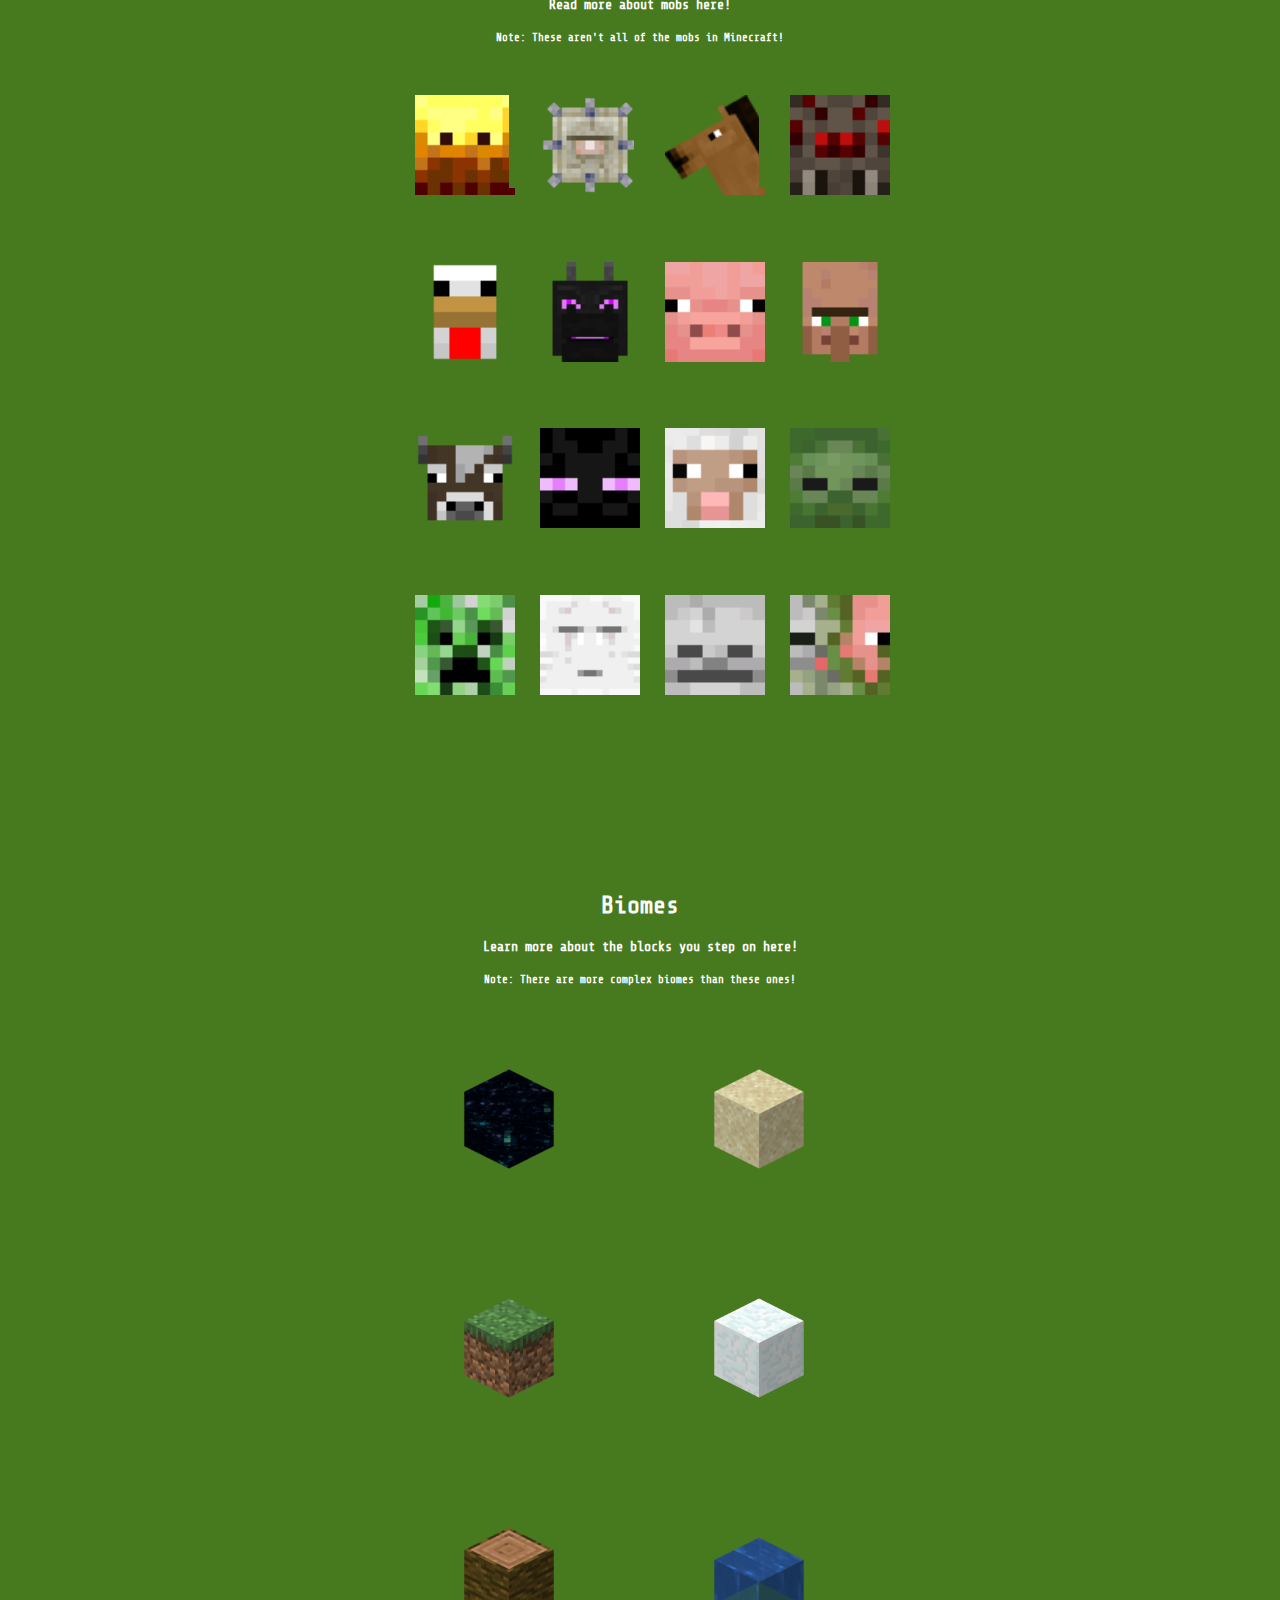
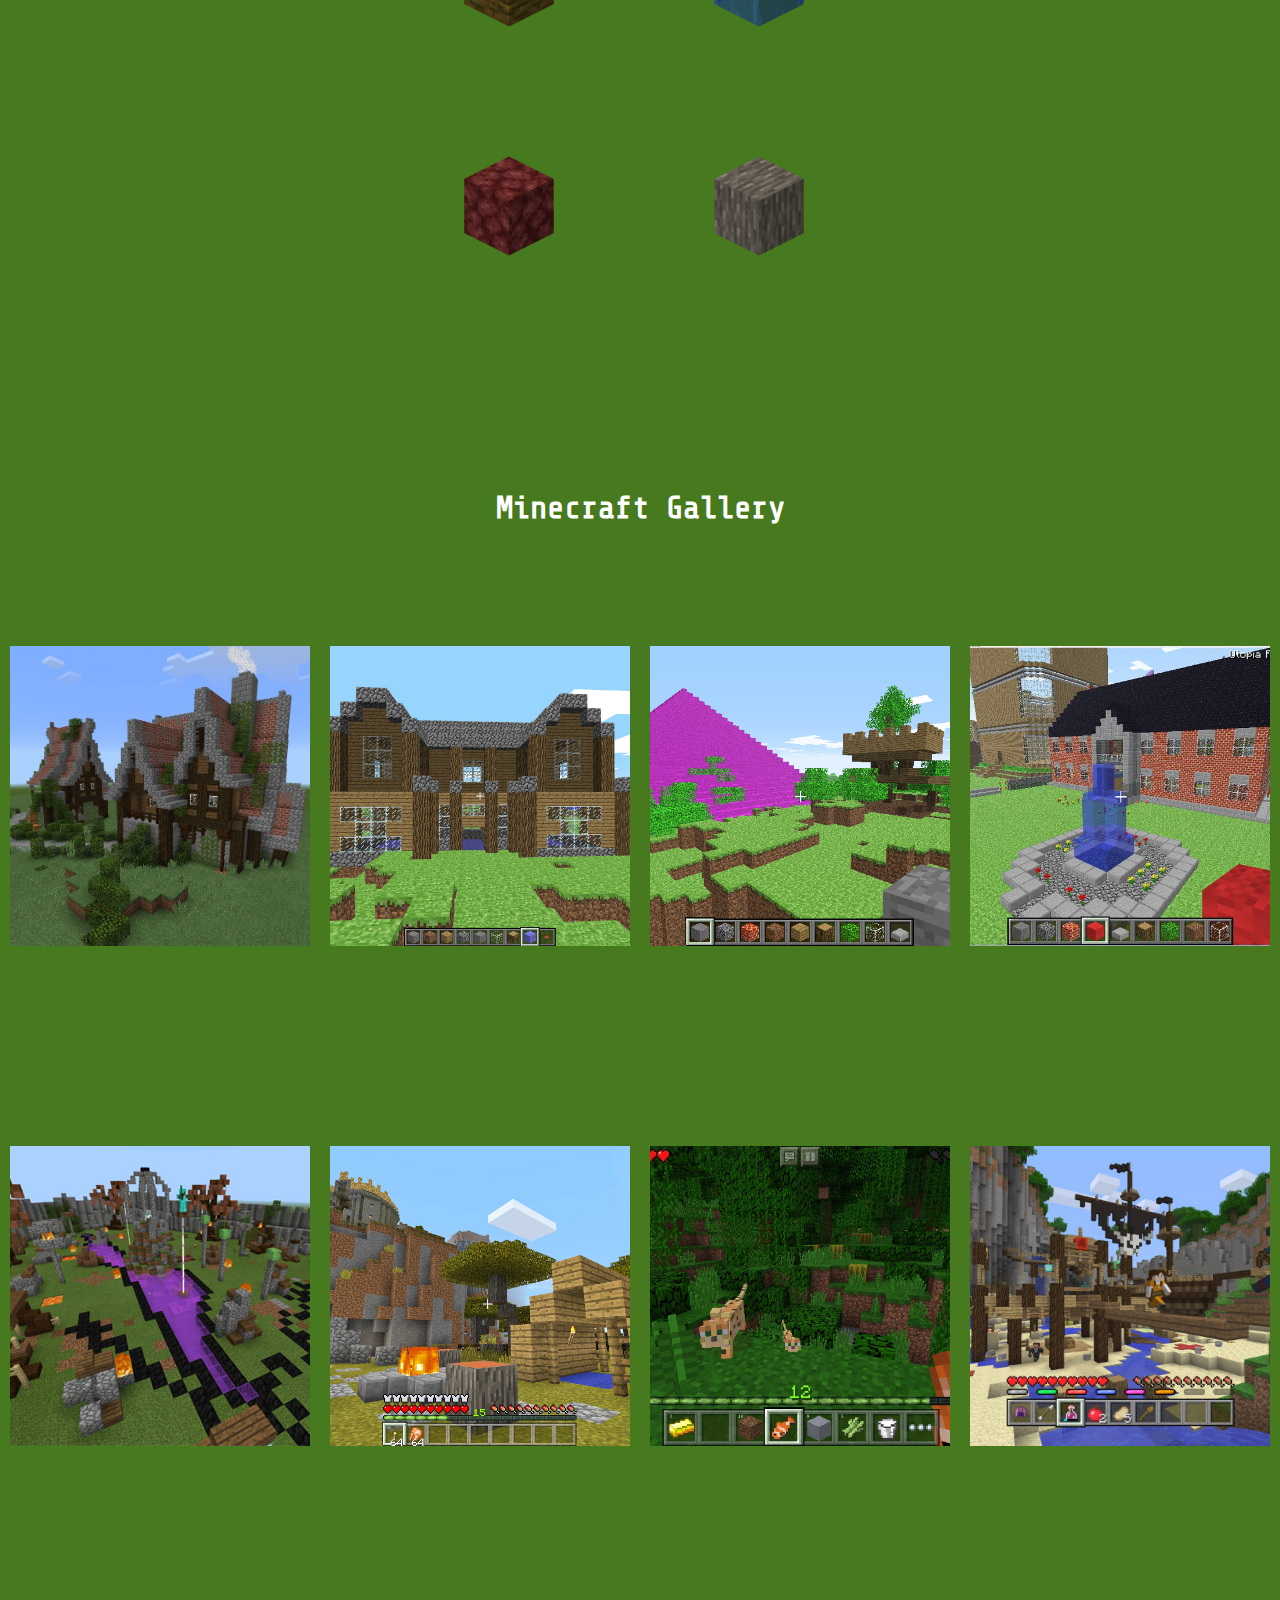
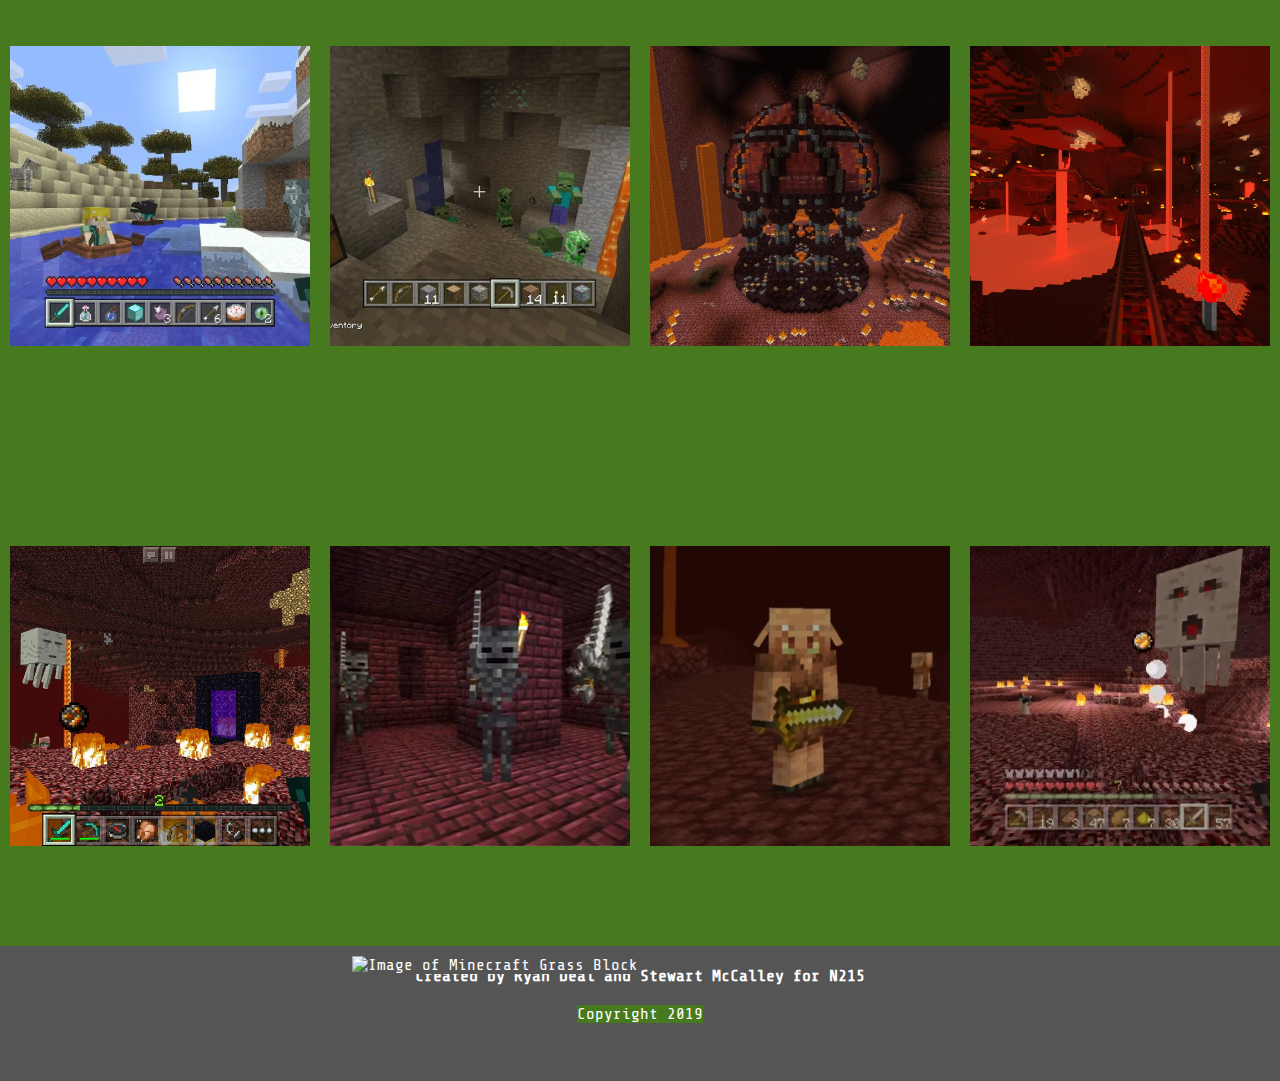
==== commit 539e144c: "Completed the website" ====
--- a/index.html
+++ b/index.html
@@ -16,11 +16,11 @@
               <div class="logo"><img src="/img/favicon.ico" alt="Minecraft Logo"></div>
                 <p class="nav-name">Minecraft</p>
                   <div class="links">
-                    <a href="#">Getting Started</a>
-                    <a href="#">Equipment</a>
-                    <a href="#">Mobs</a>
-                    <a href="#">Biomes</a>
-                    <a href="#">Photo Gallery</a>
+                    <a href="#getting">Getting Started</a><span> |</span>
+                    <a href="#equip-tag">Equipment</a><span> |</span>
+                    <a href="#mob-tag">Mobs</a><span> |</span>
+                    <a href="#bio-tag">Biomes</a><span> |</span>
+                    <a href="#photo-tag">Photo Gallery</a>
                   </div>
               </nav>
         </section>
@@ -28,7 +28,7 @@
       <div class="intro">
         <h1>Welcome to the Minecraft Introduction site</h1>
       </div>
-      <div class="introH">
+      <div class="introH" id="1">
         <h2>What is Minecraft?</h2>
       </div>
       <div class="introP">
@@ -68,7 +68,7 @@
           the game!
         </p>
       </div>
-      <div class="getStarted">
+      <div class="getStarted" id="getting">
         <h2>Getting started</h2>
       </div>
       <div class="starting">
@@ -168,8 +168,15 @@
         </p>
       </div>
     </section>
+    <div class="info">
+      <h2 class="equip" id="equip-tag">Equipment</h2>
+        <h5 class="equip-desc"><a href="https://minecraft.gamepedia.com/Tools">Anything regarding tools can be found here.</a></h5>
+        <h5 class="equip-desc"><a href="https://minecraft.gamepedia.com/Armor">Anything regarding armor can be found here.</a></h5>
+        <h5 class="equip-desc"><a href="https://minecraft.gamepedia.com/Weapons">Anything regarding weapons can be found here.</a></h5>
+        <h6 class="equip-desc">Note: This isn't all the equipment that Minecraft has to offer!</h6>
+    </div>
     <section class="varieties">
-      <div class="equipment-container">
+      <div class="container">
         <div class="group">
               <div class="image-structure">
                 <div class="eq1" onclick="showDiv('eq1-text')">
@@ -179,26 +186,26 @@
                   <p>Materials Needed to Craft: 2 sticks, 3 tool materials</p>
                 </div>
               </div>
-              <!-- <div class="image-structure">
-                <div class="eq2" id="2" onclick="showDiv(this.id)">
-                </div>
-                <div class="eq2-text">
-                    <p>Axe</p>
-                    <p>Materials Needed to Craft: 2 sticks, 3 materials</p>
-                  </div>
-              </div>
-              <div class="image-structure">
-                <div class="eq3" id="3" onclick="showDiv(this.id)">
-                </div>
-                <div class="eq3-text">
+              <div class="image-structure">
+                <div class="eq2" onclick="showDiv('eq2-text')">
+                </div>
+                <div id="eq2-text">
+                    <p>Boots</p>
+                    <p>Materials Needed to Craft: 6 armor materials</p>
+                  </div>
+              </div>
+              <div class="image-structure">
+                <div class="eq3" onclick="showDiv('eq3-text')">
+                </div>
+                <div id="eq3-text">
                     <p>Chestplate</p>
                     <p>Materials Needed to Craft: 8 armor materials</p>
                   </div>
               </div>
               <div class="image-structure">
-                <div class="eq4" id="4" onclick="showDiv(this.id)">
-                </div>
-                <div class="eq1-text">
+                <div class="eq4" onclick="showDiv('eq4-text')">
+                </div>
+                <div id="eq4-text">
                     <p>Clock</p>
                     <p>Materials Needed to Craft: 4 gold ingots, 1 redstone</p>
                   </div>
@@ -206,33 +213,33 @@
         </div>
         <div class="group">
               <div class="image-structure">
-                  <div class="eq5" id="5" onclick="showDiv(this.id)">
-                  </div>
-                  <div class="eq5-text">
+                  <div class="eq5" onclick="showDiv('eq5-text')">
+                  </div>
+                  <div id="eq5-text">
                       <p>Compass</p>
                       <p>Materials Needed to Craft: 4 iron ingots, 1 redstone</p>
                     </div>
                 </div>
               <div class="image-structure">
-                <div class="eq6" id="6" onclick="showDiv(this.id)">
-                </div>
-                <div class="eq6-text">
+                <div class="eq6" onclick="showDiv('eq6-text')">
+                </div>
+                <div id="eq6-text">
                     <p>Crossbow</p>
                     <p>Materials Needed to Craft: 1 iron ingot, 3 sticks, 2 strings, 1 tripwire hook</p>
                   </div>
               </div>
               <div class="image-structure">
-                <div class="eq7" id="7" onclick="showDiv(this.id)">
-                </div>
-                <div class="eq7-text">
+                <div class="eq7" onclick="showDiv('eq7-text')">
+                </div>
+                <div id="eq7-text">
                     <p>Helmet</p>
                     <p>Materials Needed to Craft: 5 armor materials</p>
                   </div>
               </div>
               <div class="image-structure">
-                <div class="eq8" id="8" onclick="showDiv(this.id)">
-                </div>
-                <div class="eq8-text">
+                <div class="eq8" onclick="showDiv('eq8-text')">
+                </div>
+                <div id="eq8-text">
                     <p>Hoe</p>
                     <p>Materials Needed to Craft: 2 sticks, 2 materials</p>
                   </div>
@@ -240,33 +247,33 @@
         </div>
         <div class="group">
               <div class="image-structure">
-                <div class="eq9" id="9" onclick="showDiv(this.id)">
-                </div>
-                <div class="eq9-text">
+                <div class="eq9" onclick="showDiv('eq9-text')">
+                </div>
+                <div id="eq9-text">
                     <p>Sword</p>
                     <p>Materials Needed to Craft: 1 stick, 2 weapon materials</p>
                   </div>
               </div>
               <div class="image-structure">
-                <div class="eq10" id="10" onclick="showDiv(this.id)">
-                </div>
-                <div class="eq10-text">
-                    <p>Axe</p>
-                    <p>Materials Needed to Craft: 2 sticks, 3 materials</p>
-                  </div>
-              </div>
-              <div class="image-structure">
-                <div class="eq11" id="11" onclick="showDiv(this.id)">
-                </div>
-                <div class="eq11-text">
+                <div class="eq10" onclick="showDiv('eq10-text')">
+                </div>
+                <div id="eq10-text">
+                    <p>Leggings</p>
+                    <p>Materials Needed to Craft: 7 armor materials</p>
+                  </div>
+              </div>
+              <div class="image-structure">
+                <div class="eq11" onclick="showDiv('eq11-text')">
+                </div>
+                <div id="eq11-text">
                     <p>Pickaxe</p>
                     <p>Materials Needed to Craft: 2 sticks, 3 materials</p>
                   </div>
               </div>
               <div class="image-structure">
-                <div class="eq12" id="12" onclick="showDiv(this.id)">
-                </div>
-                <div class="eq12-text">
+                <div class="eq12" onclick="showDiv('eq12-text')">
+                </div>
+                <div id="eq12-text">
                     <p>Saddle</p>
                     <p>Cannot be crafted</p>
                   </div>
@@ -274,45 +281,260 @@
         </div>
         <div class="group">
               <div class="image-structure">
-                <div class="eq13" id="13" onclick="showDiv(this.id)">
-                </div>
-                <div class="eq13-text">
+                <div class="eq13" onclick="showDiv('eq13-text')">
+                </div>
+                <div id="eq13-text">
                     <p>Shears</p>
                     <p>Materials Needed to Craft: 2 iron ingots</p>
                   </div>
               </div>
               <div class="image-structure">
-                <div class="eq14" id="14" onclick="showDiv(this.id)">  
-                </div>
-                <div class="eq14-text">
+                <div class="eq14" onclick="showDiv('eq14-text')">  
+                </div>
+                <div id="eq14-text">
                     <p>Shield</p>
                     <p>Materials Needed to Craft: 6 wooden planks, 1 iron ingot</p>
                   </div>
               </div>
               <div class="image-structure">
-                <div class="eq15" id="15" onclick="showDiv(this.id)">
-                </div>
-                <div class="eq15-text">
+                <div class="eq15" onclick="showDiv('eq15-text')">
+                </div>
+                <div id="eq15-text">
                     <p>Shovel</p>
                     <p>Materials Needed to Craft: 2 sticks, 1 tool material</p>
                   </div>
               </div>
               <div class="image-structure">
-                  <div class="eq16" id="16" onclick="showDiv(this.id)">
-                  </div>
-                  <div class="eq16-text">
+                  <div class="eq16" onclick="showDiv('eq16-text')">
+                  </div>
+                  <div id="eq16-text">
                       <p>Boat</p>
                       <p>Materials Needed to Craft: 5 wooden planks</p>
-                    </div> -->
+                    </div>
                 </div>
         </div>
       </div>
     </section>
-    <section class="varieties"></section>
-    <section class="varieties"></section>
+    <h2 class="equip" id="mob-tag">Mobs</h2>
+        <h5 class="equip-desc"><a href="https://minecraft.gamepedia.com/Mob">Read more about mobs here!</a></h5>
+        <h6 class="equip-desc">Note: These aren't all of the mobs in Minecraft!</h6>
+    <section class="varieties"> 
+        <div class="container">
+          <div class="group">
+                    <div class="image-structure">
+                  <div class="mob1" onclick="showDiv('mob1-text')">
+                  </div>
+                  <div id="mob1-text">
+                    <p>Blaze</p>
+                    <p>Spawn Location: Nether Fortress</p>
+                  </div>
+                </div>
+                <div class="image-structure">
+                  <div class="mob2" onclick="showDiv('mob2-text')">
+                  </div>
+                  <div id="mob2-text">
+                      <p>Chicken</p>
+                      <p>Spawn Location: On land in the Overworld</p>
+                    </div>
+                </div>
+                <div class="image-structure">
+                  <div class="mob3" onclick="showDiv('mob3-text')">
+                  </div>
+                  <div id="mob3-text">
+                      <p>Cow</p>
+                      <p>Spawn Location: On land in the Overworld</p>
+                    </div>
+                </div>
+                <div class="image-structure">
+                  <div class="mob4" onclick="showDiv('mob4-text')">
+                  </div>
+                  <div id="mob4-text">
+                      <p>Creeper</p>
+                      <p>Spawn Location: Most places that are dark in the Overworld</p>
+                    </div>
+                </div>
+          </div>
+          <div class="group">
+                <div class="image-structure">
+                    <div class="mob5" onclick="showDiv('mob5-text')">
+                    </div>
+                    <div id="mob5-text">
+                        <p>Elder Guardian</p>
+                        <p>Spawn Location: Deep Ocean</p>
+                      </div>
+                  </div>
+                <div class="image-structure">
+                  <div class="mob6" onclick="showDiv('mob6-text')">
+                  </div>
+                  <div id="mob6-text">
+                      <p>Ender Dragon</p>
+                      <p>Spawn Location: The End</p>
+                    </div>
+                </div>
+                <div class="image-structure">
+                  <div class="mob7" onclick="showDiv('mob7-text')">
+                  </div>
+                  <div id="mob7-text">
+                      <p>Enderman</p>
+                      <p>Spawn Location: Anywhere not in water or lava</p>
+                    </div>
+                </div>
+                <div class="image-structure">
+                  <div class="mob8" onclick="showDiv('mob8-text')">
+                  </div>
+                  <div id="mob8-text">
+                      <p>Ghast</p>
+                      <p>Spawn Location: The Nether</p>
+                    </div>
+                </div>
+          </div>
+          <div class="group">
+                <div class="image-structure">
+                  <div class="mob9" onclick="showDiv('mob9-text')">
+                  </div>
+                  <div id="mob9-text">
+                      <p>Horse</p>
+                      <p>Spawn Location: Plains and Savannas</p>
+                    </div>
+                </div>
+                <div class="image-structure">
+                  <div class="mob10" onclick="showDiv('mob10-text')">
+                  </div>
+                  <div id="mob10-text">
+                      <p>Pig</p>
+                      <p>Spawn Location: On land in the Overworld</p>
+                    </div>
+                </div>
+                <div class="image-structure">
+                  <div class="mob11" onclick="showDiv('mob11-text')">
+                  </div>
+                  <div id="mob11-text">
+                      <p>Sheep</p>
+                      <p>Spawn Location: On land in the Overworld</p>
+                    </div>
+                </div>
+                <div class="image-structure">
+                  <div class="mob12" onclick="showDiv('mob12-text')">
+                  </div>
+                  <div id="mob12-text">
+                      <p>Skeleton</p>
+                      <p>Spawn Location: Anywhere dark in the Overworld</p>
+                    </div>
+                </div>
+          </div>
+          <div class="group">
+                <div class="image-structure">
+                  <div class="mob13" onclick="showDiv('mob13-text')">
+                  </div>
+                  <div id="mob13-text">
+                      <p>Spider</p>
+                      <p>Spawn Location: Anywhere dark in the Overworld</p>
+                    </div>
+                </div>
+                <div class="image-structure">
+                  <div class="mob14" onclick="showDiv('mob14-text')">  
+                  </div>
+                  <div id="mob14-text">
+                      <p>Villager</p>
+                      <p>Spawn Location: Randomly spawned villages across the map</p>
+                    </div>
+                </div>
+                <div class="image-structure">
+                  <div class="mob15" onclick="showDiv('mob15-text')">
+                  </div>
+                  <div id="mob15-text">
+                      <p>Zombie</p>
+                      <p>Spawn Location: Anywhere dark in the Overworld</p>
+                    </div>
+                </div>
+                <div class="image-structure">
+                    <div class="mob16" onclick="showDiv('mob16-text')">
+                    </div>
+                    <div id="mob16-text">
+                        <p>Zombie Pigman</p>
+                        <p>Spawn Location: The Nether</p>
+                      </div>
+                  </div>
+          </div>
+        </div>
+      </section>
+      <h2 class="equip" id="bio-tag">Biomes</h2>
+      <h5 class="equip-desc"><a href="https://minecraft.gamepedia.com/Biomes">Learn more about the blocks you step on here!</a></h5>
+      <h6 class="equip-desc">Note: There are more complex biomes than these ones!</h6>
+  <section class="varieties"> 
+      <div class="container">
+        <div class="group">
+                  <div class="image-structure">
+                <div class="bio1" onclick="showDiv('bio1-text')">
+                </div>
+                <div id="bio1-text">
+                  <p>The End</p>
+                  <p>How to Get Here: Go to a Stronghold!</p>
+                </div>
+              </div>
+              <div class="image-structure">
+                <div class="bio2" onclick="showDiv('bio2-text')">
+                </div>
+                <div id="bio2-text">
+                    <p>Plains</p>
+                    <p>How to Get Here: If you don't want to look, use the seed '700'!</p>
+                  </div>
+              </div>
+              <div class="image-structure">
+                <div class="bio3" onclick="showDiv('bio3-text')">
+                </div>
+                <div id="bio3-text">
+                    <p>Jungle</p>
+                    <p>How to Get Here: Use the seed '400055' if you don't want to walk!</p>
+                  </div>
+              </div>
+              <div class="image-structure">
+                <div class="bio4" onclick="showDiv('bio4-text')">
+                </div>
+                <div id="bio4-text">
+                    <p>The Nether</p>
+                    <p>How to Get Here: Make a Nether Portal with obsidian blocks and flint and steel!</p>
+                  </div>
+              </div>
+        </div>
+        <div class="group">
+              <div class="image-structure">
+                  <div class="bio5" onclick="showDiv('bio5-text')">
+                  </div>
+                  <div id="bio5-text">
+                      <p>Desert</p>
+                      <p>How to Get Here: If you don't want to walk (and want to see a pyramid), use the seed '400009'!</p>
+                    </div>
+                </div>
+              <div class="image-structure">
+                <div class="bio6" onclick="showDiv('bio6-text')">
+                </div>
+                <div id="bio6-text">
+                    <p>Ice Plains</p>
+                    <p>How to Get Here: Use the seed '7003' to spawn in one that has a Taiga biome west of it!</p>
+                  </div>
+              </div>
+              <div class="image-structure">
+                <div class="bio7" onclick="showDiv('bio7-text')">
+                </div>
+                <div id="bio7-text">
+                    <p>Underwater</p>
+                    <p>How to Get Here: Find an Ocean Monument under the sea by using the seed '400'!</p>
+                  </div>
+              </div>
+              <div class="image-structure">
+                <div class="bio8" onclick="showDiv('bio8-text')">
+                </div>
+                <div id="bio8-text">
+                    <p>Savanna</p>
+                    <p>How to Get Here: If you don't want to look around for one, use the seed '666' and you can find a village to the South!</p>
+                  </div>
+              </div>
+        </div>
+  </section>
     <section class="photos">
       <div class="gallery">
-        <div class="tag"><h1>Minecraft Gallery</h1></div>
+        <div class="tag" id="#photo-tag"><h1>Minecraft Gallery</h1></div>
         <div class="group">
           <div class="one"></div>
           <div class="two"></div>
--- a/css/styles.css
+++ b/css/styles.css
@@ -4,7 +4,8 @@
   -webkit-box-sizing: border-box;
   box-sizing: border-box;
   font-family: "Share Tech Mono", monospace;
-  color: #fff; }
+  color: #fff;
+  background-color: #477a1e; }
 
 html,
 body {
@@ -25,6 +26,7 @@
   color: white; }
   .footer .contributors {
     font-size: 20px;
+    background-color: #555555;
     display: -webkit-box;
     display: -ms-flexbox;
     display: flex;
@@ -37,7 +39,8 @@
     width: 40%;
     margin: auto; }
     .footer .contributors h5 {
-      margin-top: 20px; }
+      margin-top: 20px;
+      background-color: #555555; }
   .footer .copyright {
     display: -webkit-box;
     display: -ms-flexbox;
@@ -49,60 +52,78 @@
     -ms-flex-align: center;
     align-items: center;
     width: 40%;
-    margin: auto; }
+    margin: auto;
+    background-color: #555555; }
+  .footer img {
+    background-color: #555555; }
   .footer .logo {
     position: absolute;
-    margin-top: 20px;
-    margin-left: 35%; }
+    margin-top: 10px;
+    margin-left: 27.5%;
+    background-color: #555555; }
 
 nav {
   position: fixed;
-  left: 50px;
+  left: 0px;
   z-index: 99;
-  height: 900px;
-  width: 200px;
+  height: 100px;
+  width: 100%;
   background-color: #555555;
   display: -webkit-box;
   display: -ms-flexbox;
   display: flex;
-  -webkit-box-orient: vertical;
+  -webkit-box-orient: horizontal;
   -webkit-box-direction: normal;
-  -ms-flex-direction: column;
-  flex-direction: column;
+  -ms-flex-direction: row;
+  flex-direction: row;
   -webkit-box-align: center;
   -ms-flex-align: center;
-  align-items: center; }
+  align-items: center;
+  -webkit-box-pack: justify;
+  -ms-flex-pack: justify;
+  justify-content: space-between; }
+  nav img {
+    background-color: #555555; }
   nav .logo {
     width: 100%;
     height: 90px;
-    margin-top: 20px;
-    margin-left: 138px; }
+    margin-top: 10px;
+    margin-left: 38px;
+    background-color: #555555; }
   nav .nav-name {
     font-family: "Share Tech Mono", monospace;
     font-size: 25px;
     font-style: italic;
     font-weight: 700;
-    color: #fff; }
+    color: #fff;
+    margin-right: 50%;
+    margin-top: .7%;
+    background-color: #555555; }
   nav .links {
     display: -webkit-box;
     display: -ms-flexbox;
     display: flex;
-    -webkit-box-orient: vertical;
+    -webkit-box-orient: horizontal;
     -webkit-box-direction: normal;
-    -ms-flex-direction: column;
-    flex-direction: column;
+    -ms-flex-direction: row;
+    flex-direction: row;
     -webkit-box-align: center;
     -ms-flex-align: center;
     align-items: center;
     -ms-flex-pack: distribute;
     justify-content: space-around;
-    height: 300px;
-    margin-bottom: 300px; }
+    height: 100px;
+    margin-right: 50%;
+    background-color: #555555; }
     nav .links a {
       text-decoration: none;
       color: #fff;
       font-family: "Share Tech Mono", monospace;
-      font-size: 15px; }
+      font-size: 15px;
+      background-color: #555555; }
+    nav .links span {
+      margin: 0 10px;
+      background-color: #555555; }
 
 .howTo {
   min-height: 100%;
@@ -228,6 +249,9 @@
     align-items: center;
     width: 40%;
     margin: auto; }
+
+.photos {
+  margin-top: 20%; }
 
 .gallery {
   min-height: 100%;
@@ -482,8 +506,8 @@
   min-height: 320px;
   width: 100%;
   background-color: #477a1e;
-  padding-bottom: 25%; }
-  .varieties .equipment-container {
+  padding-bottom: 55%; }
+  .varieties .container {
     height: 124px;
     width: 500px;
     text-align: center;
@@ -494,7 +518,7 @@
     -webkit-box-pack: justify;
     -ms-flex-pack: justify;
     justify-content: space-between; }
-    .varieties .equipment-container img {
+    .varieties .container img {
       max-width: 75%;
       height: auto; }
   .varieties .image-structure {
@@ -512,10 +536,20 @@
       -webkit-box-pack: justify;
       -ms-flex-pack: justify;
       justify-content: space-between; }
-      .varieties .image-structure .eq1 .eq-title, .varieties .image-structure .eq2 .eq-title, .varieties .image-structure .eq3 .eq-title, .varieties .image-structure .eq4 .eq-title, .varieties .image-structure .eq5 .eq-title, .varieties .image-structure .eq6 .eq-title, .varieties .image-structure .eq7 .eq-title, .varieties .image-structure .eq8 .eq-title, .varieties .image-structure .eq9 .eq-title, .varieties .image-structure .eq10 .eq-title, .varieties .image-structure .eq11 .eq-title, .varieties .image-structure .eq12 .eq-title, .varieties .image-structure .eq13 .eq-title, .varieties .image-structure .eq14 .eq-title, .varieties .image-structure .eq15 .eq-title, .varieties .image-structure .eq16 .eq-title {
-        padding: 20%;
-        color: white;
-        font-size: 1.2em; }
+    .varieties .image-structure .mob1, .varieties .image-structure .mob2, .varieties .image-structure .mob3, .varieties .image-structure .mob4, .varieties .image-structure .mob5, .varieties .image-structure .mob6, .varieties .image-structure .mob7, .varieties .image-structure .mob8, .varieties .image-structure .mob9, .varieties .image-structure .mob10, .varieties .image-structure .mob11, .varieties .image-structure .mob12, .varieties .image-structure .mob13, .varieties .image-structure .mob14, .varieties .image-structure .mob15, .varieties .image-structure .mob16 {
+      height: 100%;
+      width: 100px;
+      margin: 0 auto;
+      -webkit-box-pack: justify;
+      -ms-flex-pack: justify;
+      justify-content: space-between; }
+    .varieties .image-structure .bio1, .varieties .image-structure .bio2, .varieties .image-structure .bio3, .varieties .image-structure .bio4, .varieties .image-structure .bio5, .varieties .image-structure .bio6, .varieties .image-structure .bio7, .varieties .image-structure .bio8 {
+      height: 100%;
+      width: 100px;
+      margin: 0 auto;
+      -webkit-box-pack: justify;
+      -ms-flex-pack: justify;
+      justify-content: space-between; }
   .varieties .eq1 {
     background-image: url("../../img/equipment/eq1.png");
     background-position: center;
@@ -596,5 +630,140 @@
     background-position: center;
     background-size: cover;
     background-repeat: no-repeat; }
-  .varieties .eq1-text, .varieties .eq2-text, .varieties .eq3-text, .varieties .eq4-text, .varieties .eq5-text, .varieties .eq6-text, .varieties .eq7-text, .varieties .eq8-text, .varieties .eq9-text, .varieties .eq10-text, .varieties .eq11-text, .varieties .eq12-text, .varieties .eq13-text, .varieties .eq14-text, .varieties .eq15-text, .varieties .eq16-text {
-    display: none; }
+  .varieties .mob1 {
+    background-image: url("../../img/mobs/mob1.png");
+    background-position: center;
+    background-size: cover;
+    background-repeat: no-repeat; }
+  .varieties .mob2 {
+    background-image: url("../../img/mobs/mob2.png");
+    background-position: center;
+    background-size: cover;
+    background-repeat: no-repeat; }
+  .varieties .mob3 {
+    background-image: url("../../img/mobs/mob3.png");
+    background-position: center;
+    background-size: cover;
+    background-repeat: no-repeat; }
+  .varieties .mob4 {
+    background-image: url("../../img/mobs/mob4.png");
+    background-position: center;
+    background-size: cover;
+    background-repeat: no-repeat; }
+  .varieties .mob5 {
+    background-image: url("../../img/mobs/mob5.png");
+    background-position: center;
+    background-size: cover;
+    background-repeat: no-repeat; }
+  .varieties .mob6 {
+    background-image: url("../../img/mobs/mob6.png");
+    background-position: center;
+    background-size: cover;
+    background-repeat: no-repeat; }
+  .varieties .mob7 {
+    background-image: url("../../img/mobs/mob7.png");
+    background-position: center;
+    background-size: cover;
+    background-repeat: no-repeat; }
+  .varieties .mob8 {
+    background-image: url("../../img/mobs/mob8.png");
+    background-position: center;
+    background-size: cover;
+    background-repeat: no-repeat; }
+  .varieties .mob9 {
+    background-image: url("../../img/mobs/mob9.png");
+    background-position: center;
+    background-size: cover;
+    background-repeat: no-repeat; }
+  .varieties .mob10 {
+    background-image: url("../../img/mobs/mob10.png");
+    background-position: center;
+    background-size: cover;
+    background-repeat: no-repeat; }
+  .varieties .mob11 {
+    background-image: url("../../img/mobs/mob11.png");
+    background-position: center;
+    background-size: cover;
+    background-repeat: no-repeat; }
+  .varieties .mob12 {
+    background-image: url("../../img/mobs/mob12.png");
+    background-position: center;
+    background-size: cover;
+    background-repeat: no-repeat; }
+  .varieties .mob13 {
+    background-image: url("../../img/mobs/mob13.png");
+    background-position: center;
+    background-size: cover;
+    background-repeat: no-repeat; }
+  .varieties .mob14 {
+    background-image: url("../../img/mobs/mob14.png");
+    background-position: center;
+    background-size: cover;
+    background-repeat: no-repeat; }
+  .varieties .mob15 {
+    background-image: url("../../img/mobs/mob15.png");
+    background-position: center;
+    background-size: cover;
+    background-repeat: no-repeat; }
+  .varieties .mob16 {
+    background-image: url("../../img/mobs/mob16.png");
+    background-position: center;
+    background-size: cover;
+    background-repeat: no-repeat; }
+  .varieties .bio1 {
+    background-image: url("../../img/biomes/bio1.png");
+    background-position: center;
+    background-size: cover;
+    background-repeat: no-repeat; }
+  .varieties .bio2 {
+    background-image: url("../../img/biomes/bio2.png");
+    background-position: center;
+    background-size: cover;
+    background-repeat: no-repeat; }
+  .varieties .bio3 {
+    background-image: url("../../img/biomes/bio3.png");
+    background-position: center;
+    background-size: cover;
+    background-repeat: no-repeat; }
+  .varieties .bio4 {
+    background-image: url("../../img/biomes/bio4.png");
+    background-position: center;
+    background-size: cover;
+    background-repeat: no-repeat; }
+  .varieties .bio5 {
+    background-image: url("../../img/biomes/bio5.png");
+    background-position: center;
+    background-size: cover;
+    background-repeat: no-repeat; }
+  .varieties .bio6 {
+    background-image: url("../../img/biomes/bio6.png");
+    background-position: center;
+    background-size: cover;
+    background-repeat: no-repeat; }
+  .varieties .bio7 {
+    background-image: url("../../img/biomes/bio7.png");
+    background-position: center;
+    background-size: cover;
+    background-repeat: no-repeat; }
+  .varieties .bio8 {
+    background-image: url("../../img/biomes/bio8.png");
+    background-position: center;
+    background-size: cover;
+    background-repeat: no-repeat; }
+
+#eq1-text, #eq2-text, #eq3-text, #eq4-text, #eq5-text, #eq6-text, #eq7-text, #eq8-text, #eq9-text, #eq10-text, #eq11-text, #eq12-text, #eq13-text, #eq14-text, #eq15-text, #eq16-text {
+  display: none; }
+
+#mob1-text, #mob2-text, #mob3-text, #mob4-text, #mob5-text, #mob6-text, #mob7-text, #mob8-text, #mob9-text, #mob10-text, #mob11-text, #mob12-text, #mob13-text, #mob14-text, #mob15-text, #mob16-text {
+  display: none; }
+
+#bio1-text, #bio2-text, #bio3-text, #bio4-text, #bio5-text, #bio6-text, #bio7-text, #bio8-text {
+  display: none; }
+
+.equip {
+  text-align: center; }
+
+.equip-desc {
+  text-align: center; }
+  .equip-desc a {
+    text-decoration: none; }
